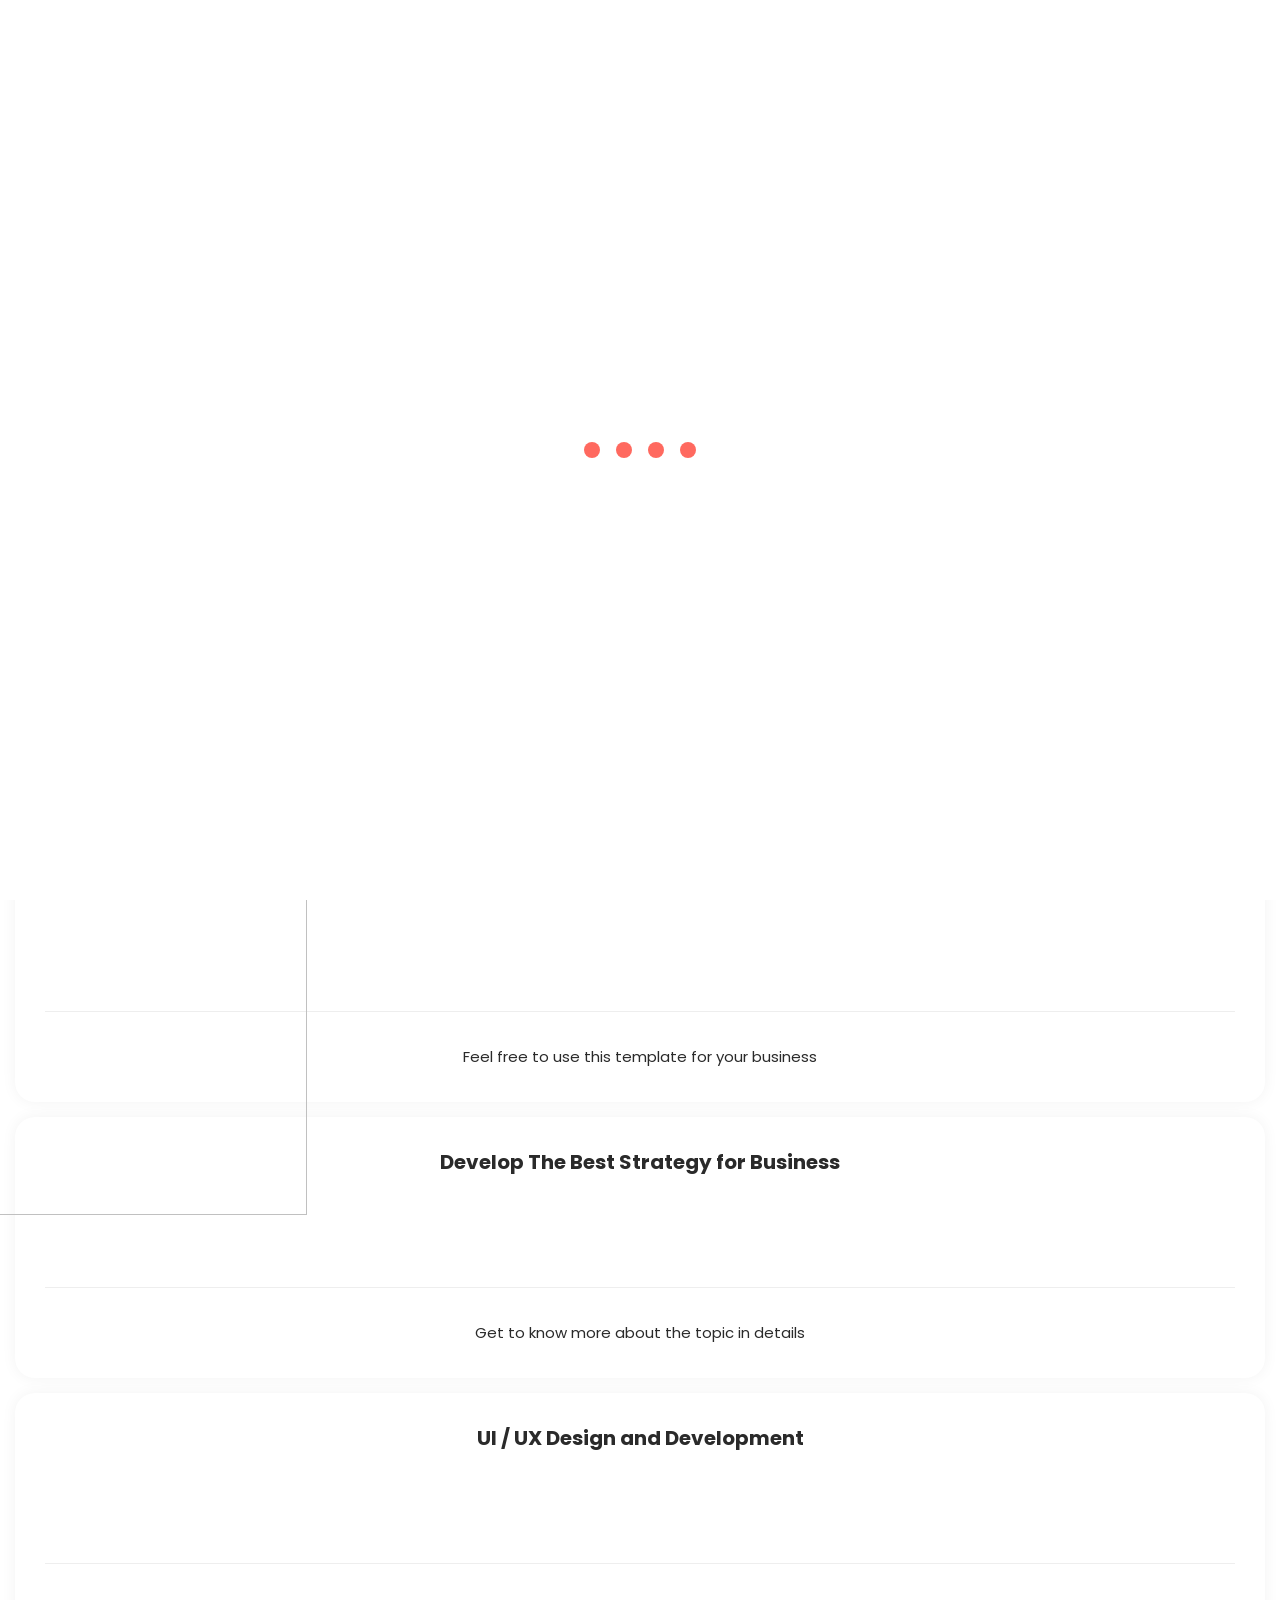
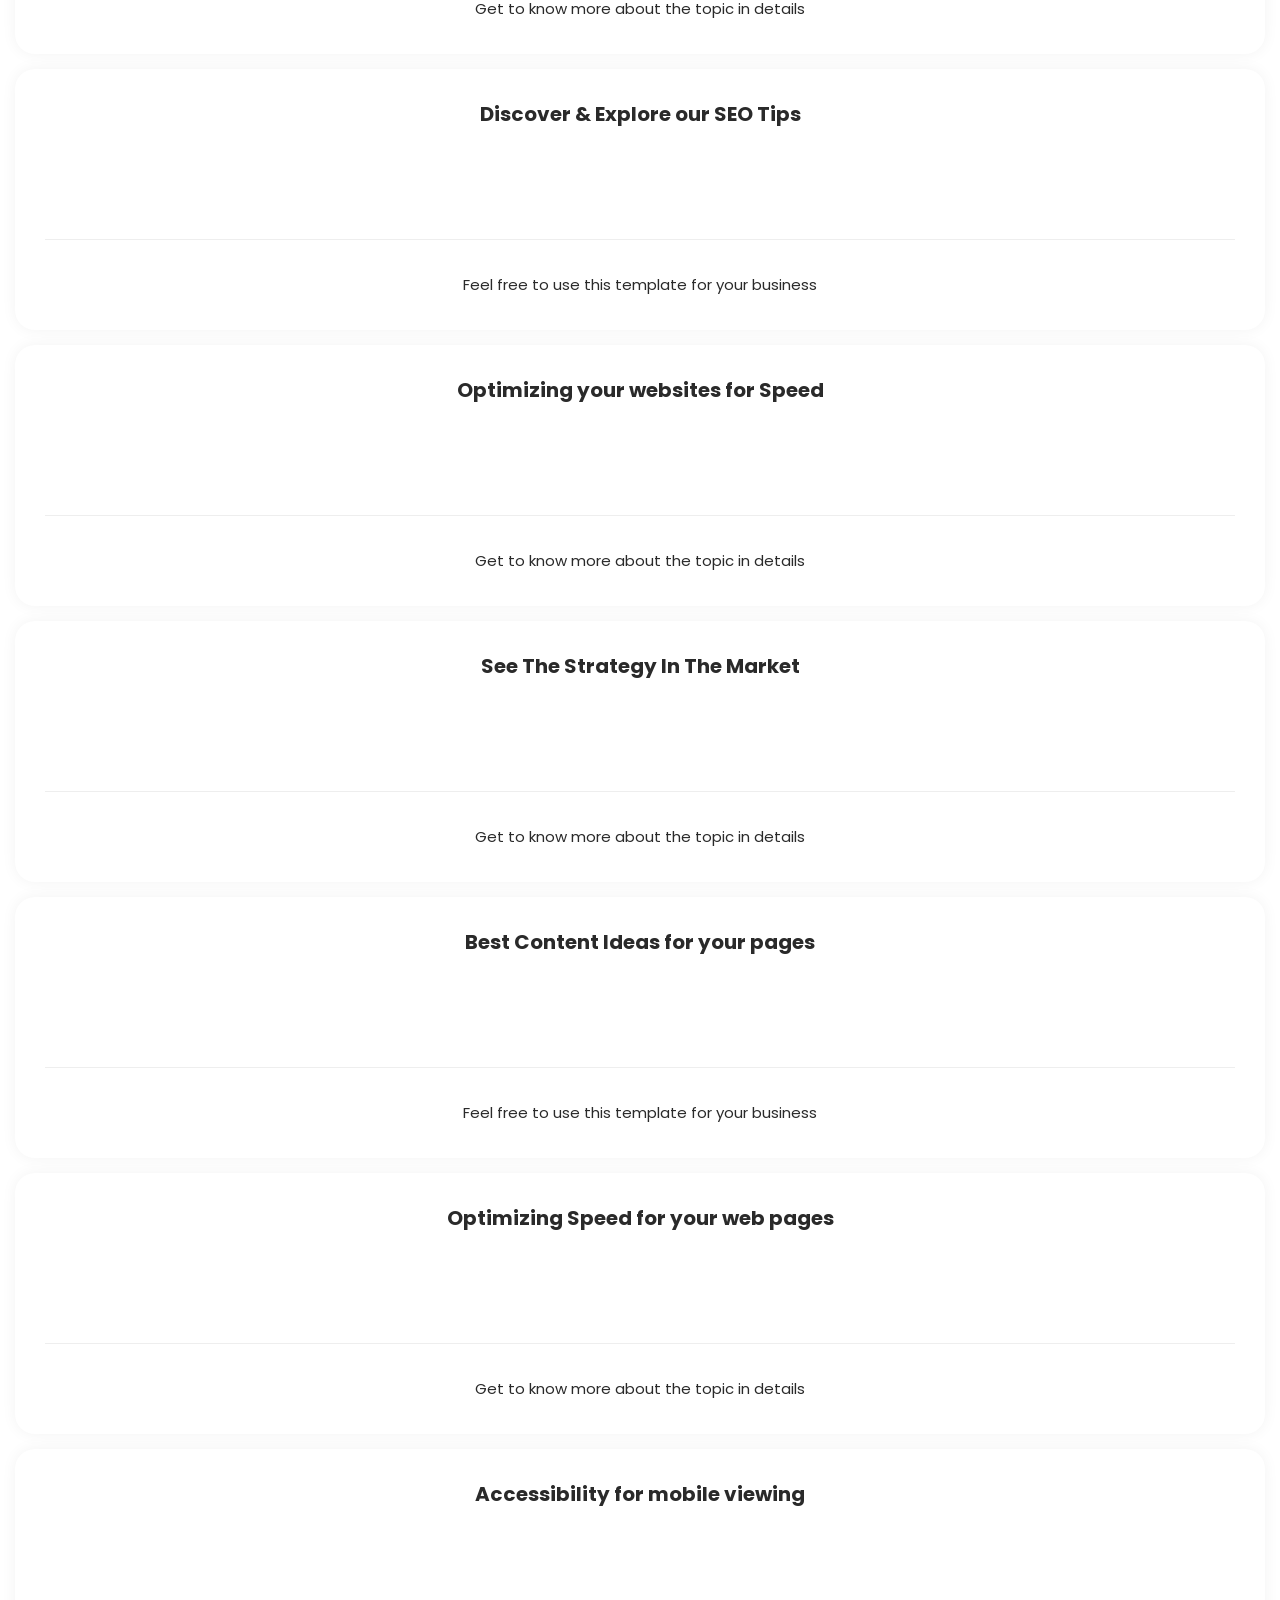
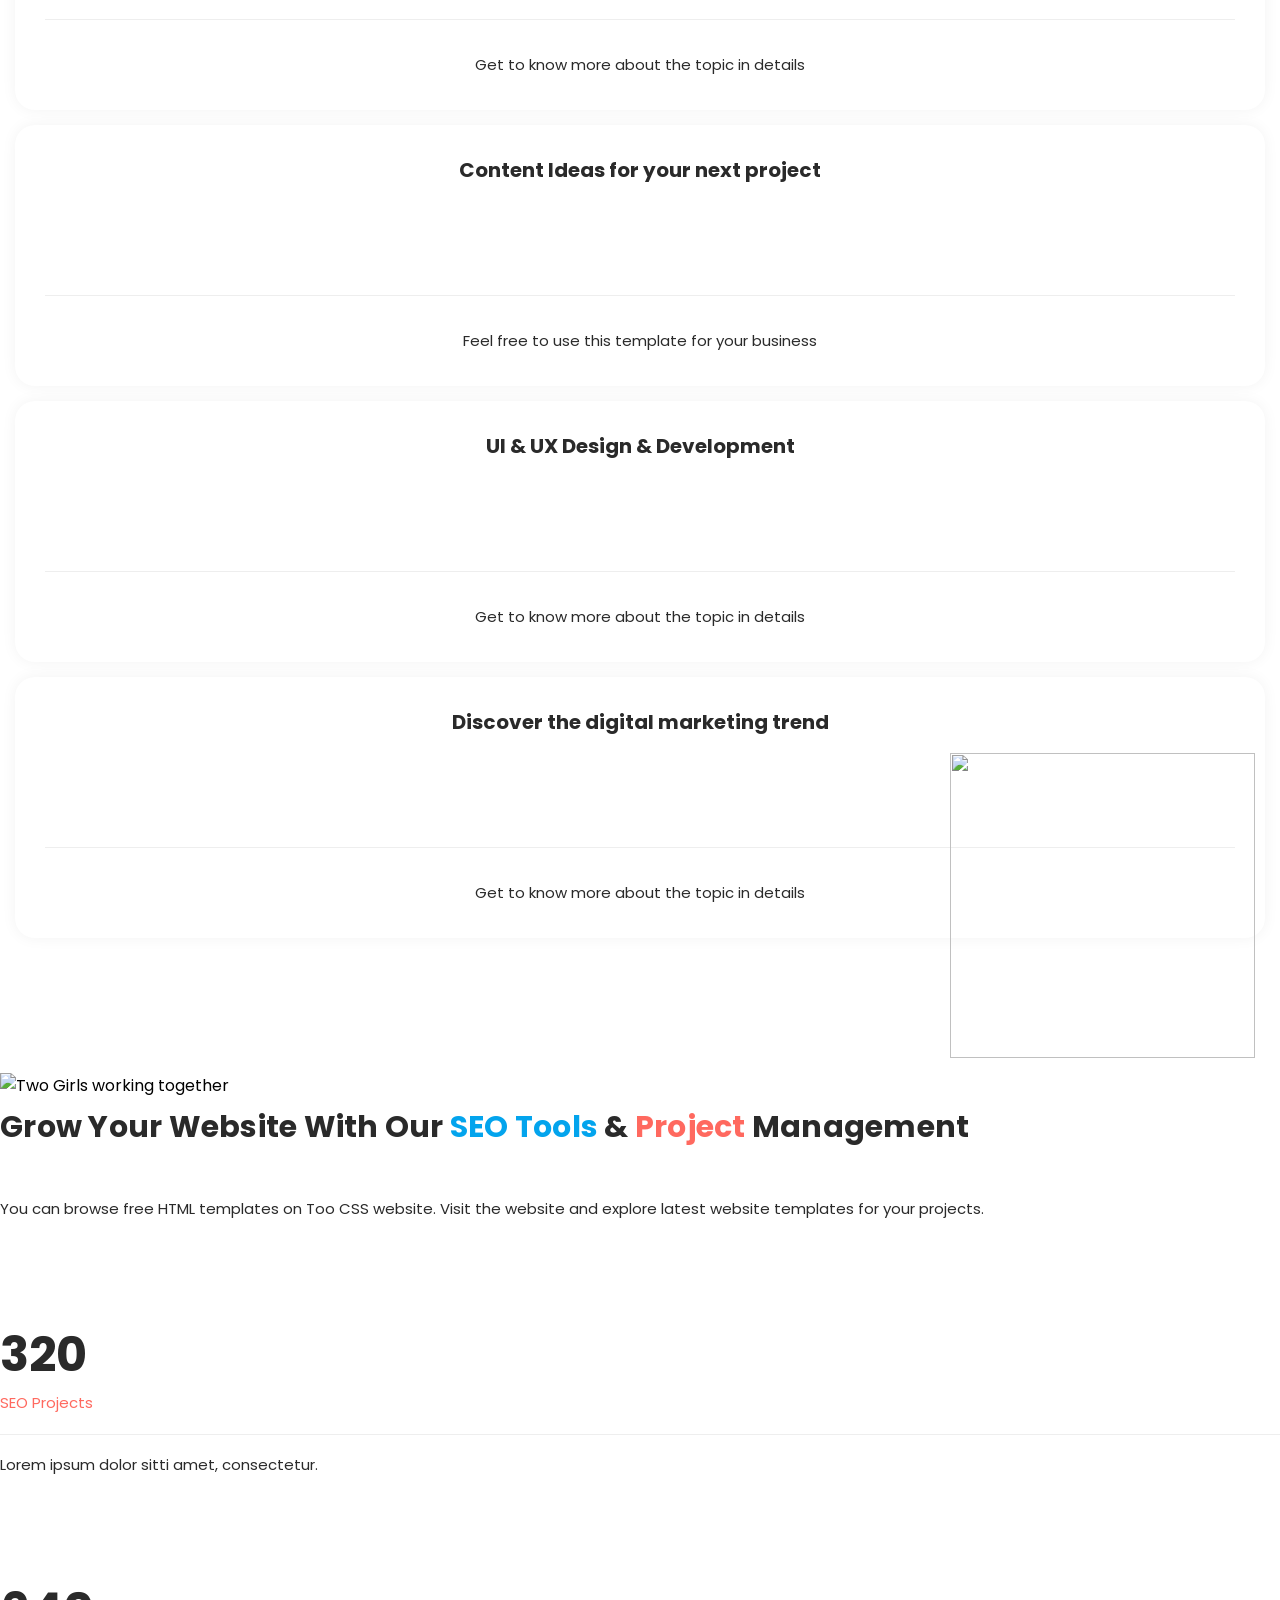
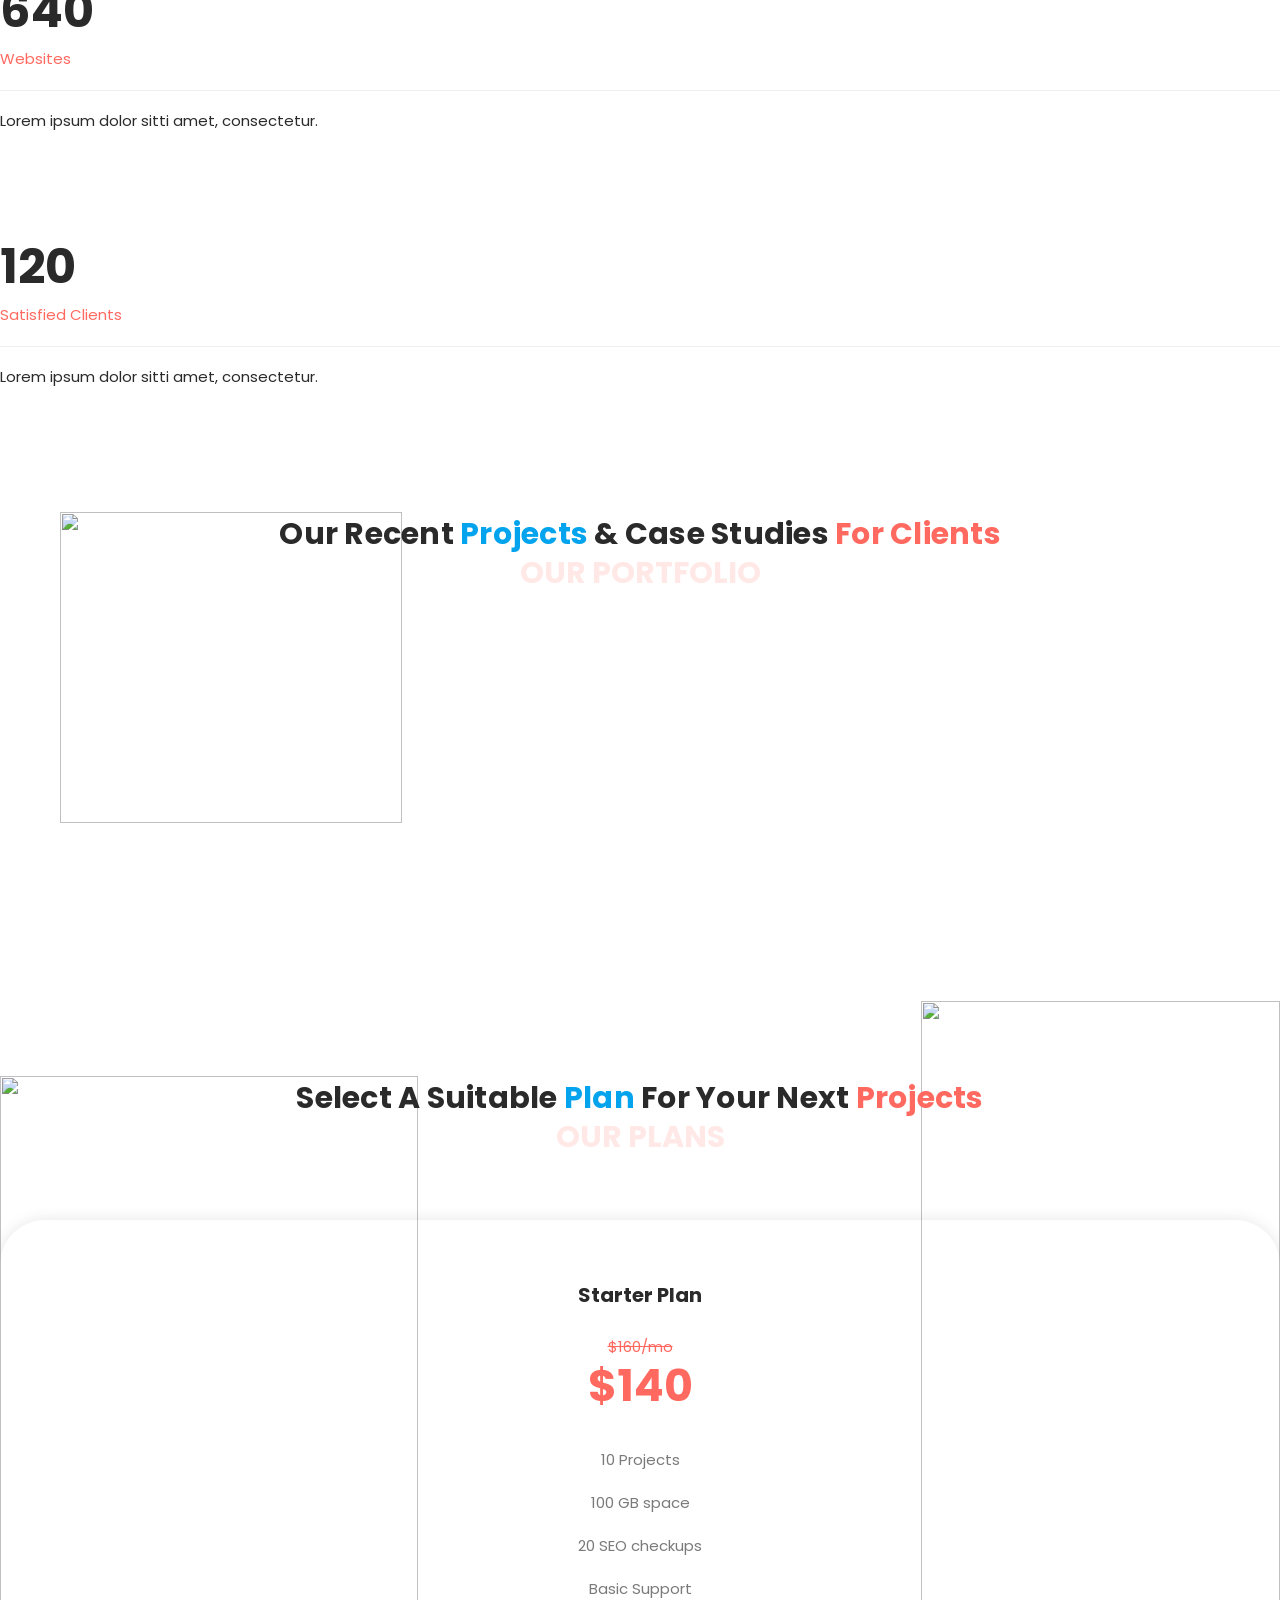
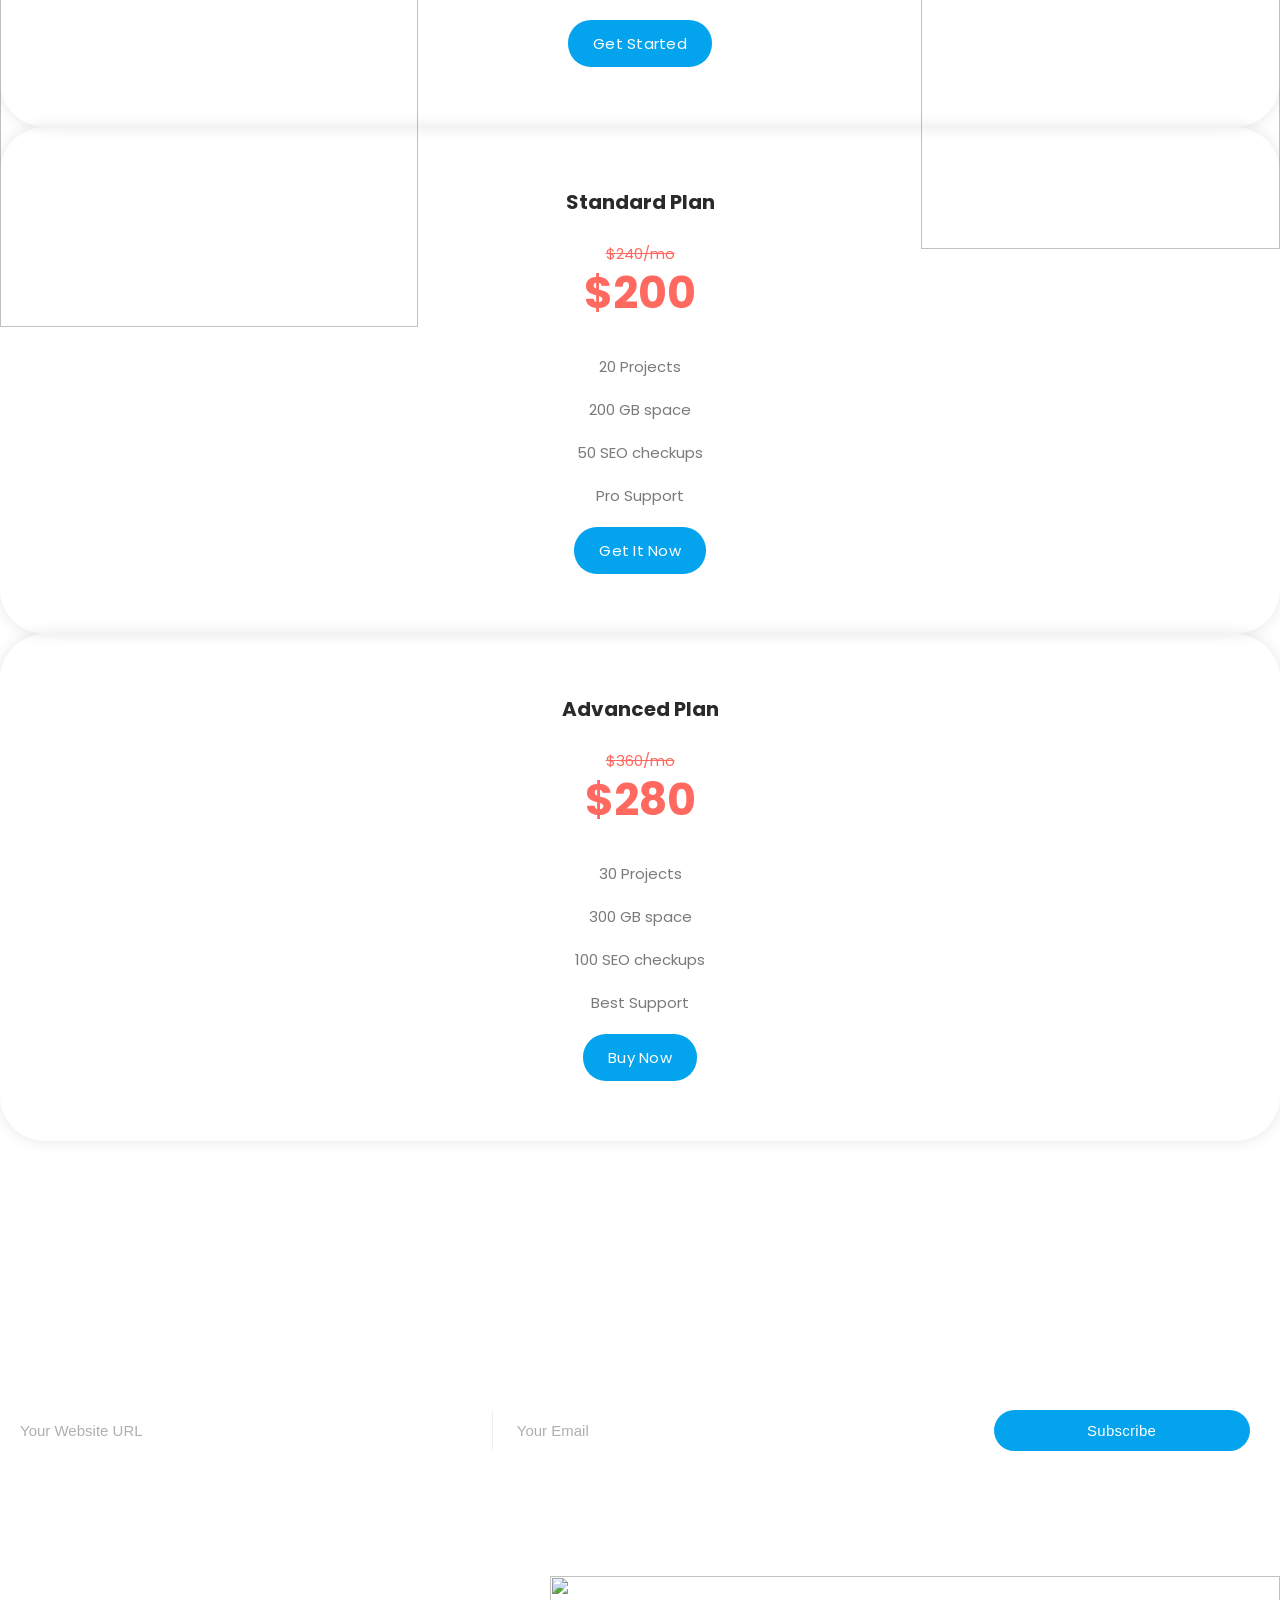
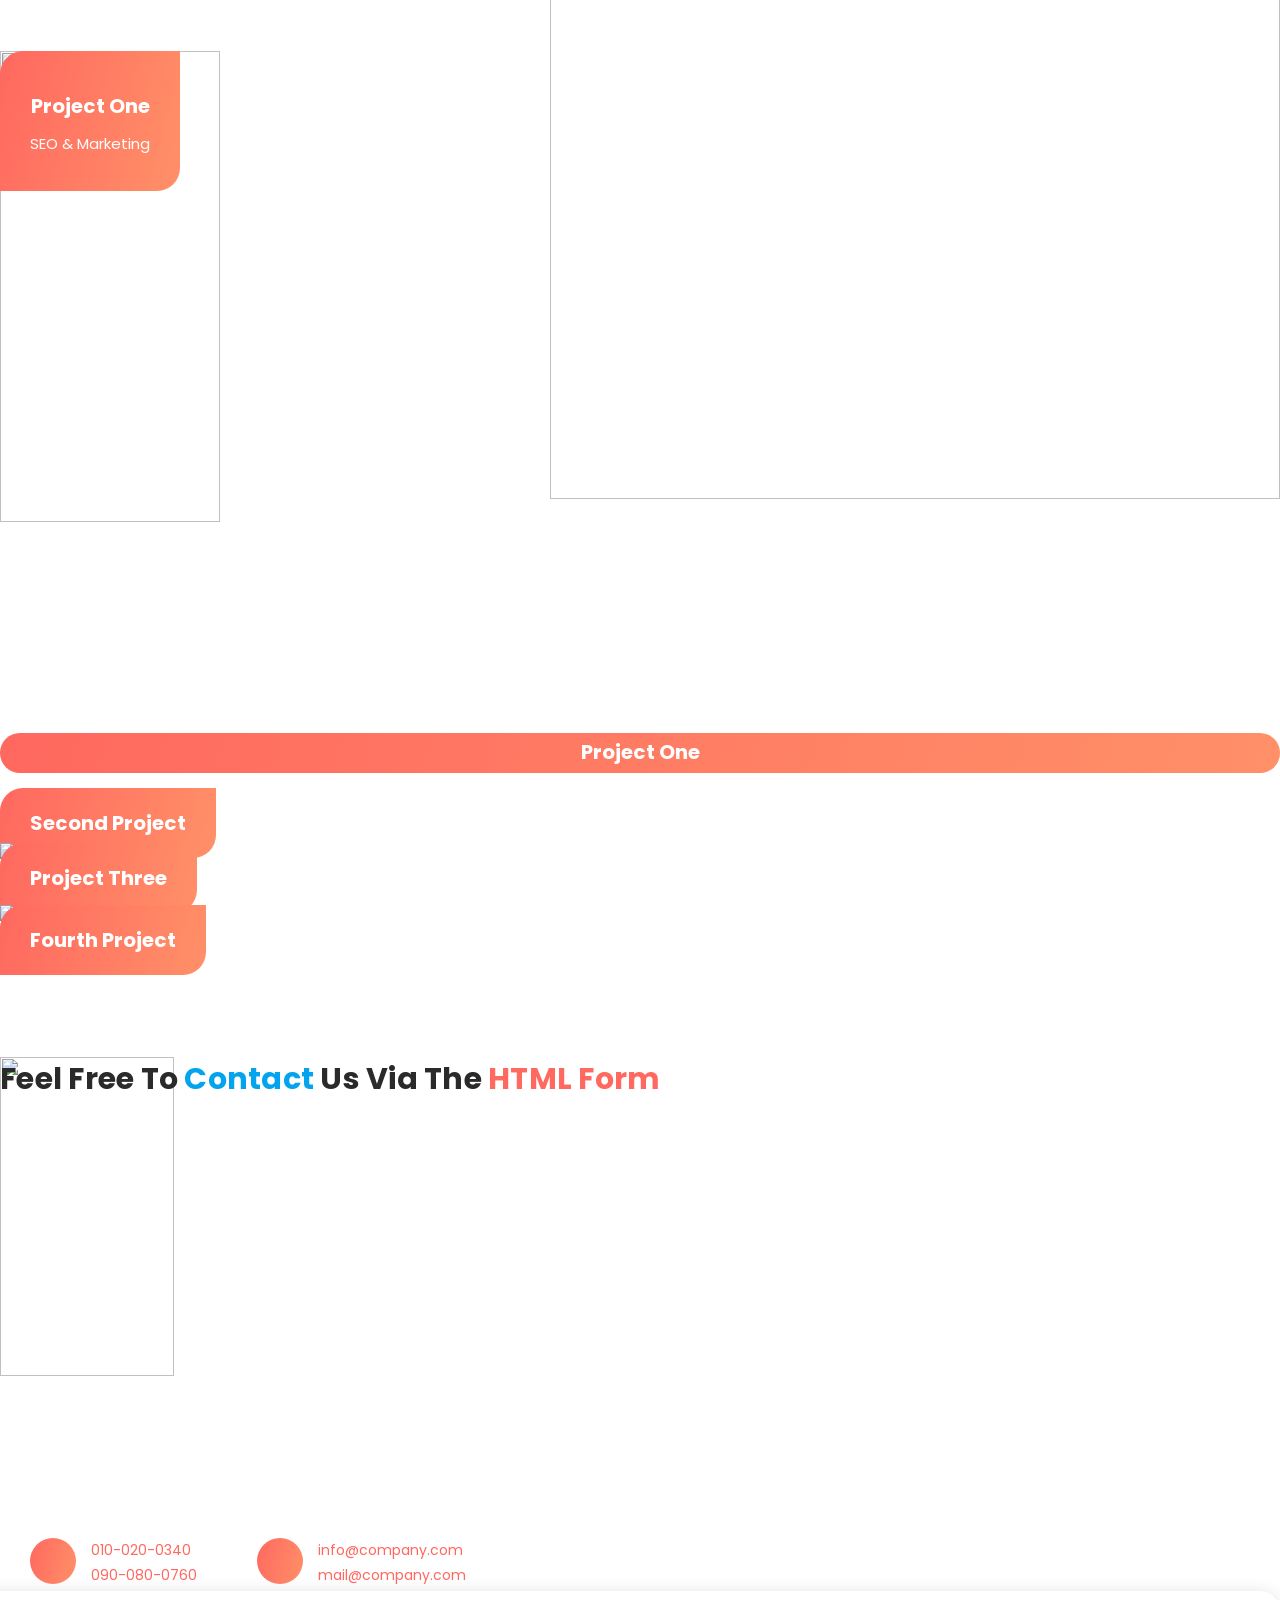
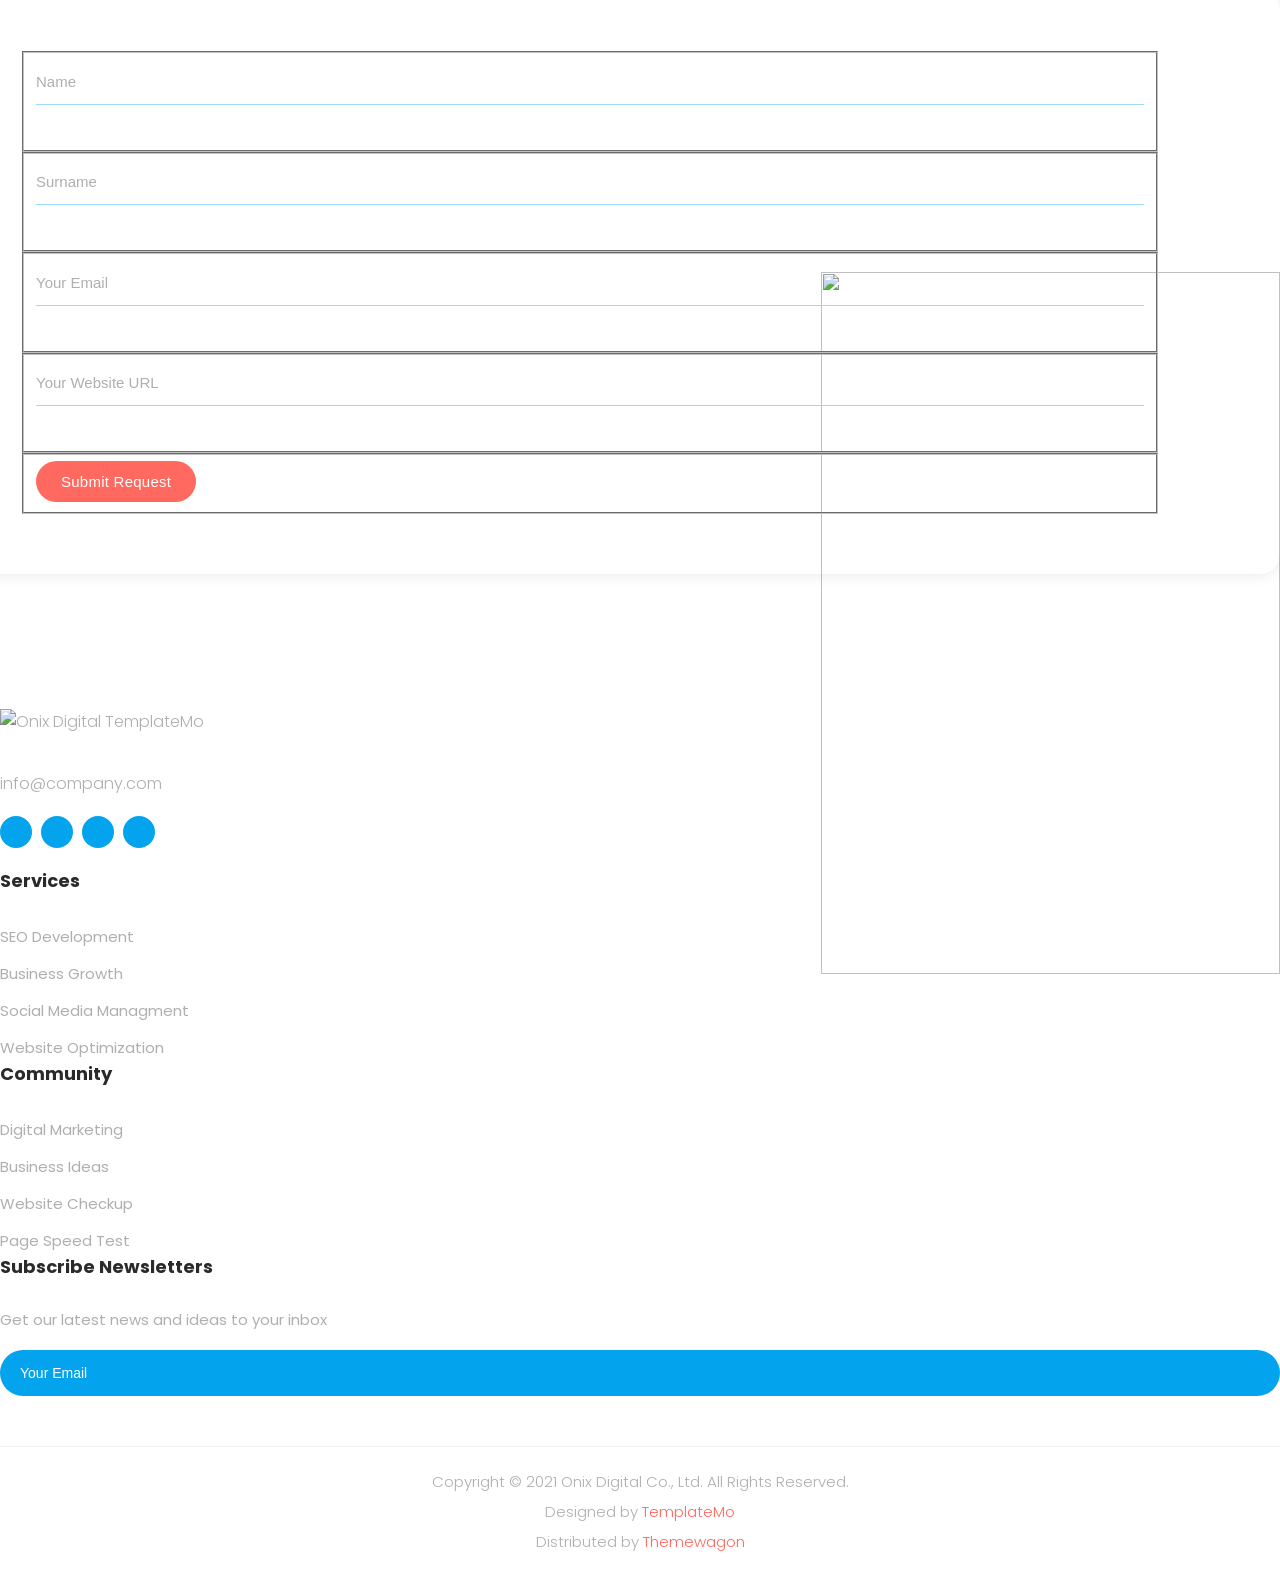
==== index.html @ fa78ca0c "pesantren alkautsar" ====
<!DOCTYPE html>
<html lang="en">

  <head>

    <meta charset="UTF-8">
    <meta name="viewport" content="width=device-width, initial-scale=1, shrink-to-fit=no">
    <meta name="description" content="">
    <meta name="author" content="">
    <link rel="preconnect" href="https://fonts.gstatic.com">
    <link href="https://fonts.googleapis.com/css2?family=Poppins:wght@100;200;300;400;500;600;700;800;900&display=swap" rel="stylesheet">

    <title>Onix Digital Marketing HTML5 Template</title>

    <!-- Bootstrap core CSS -->
    <link href="vendor/bootstrap/css/bootstrap.min.css" rel="stylesheet">


    <!-- Additional CSS Files -->
    <link rel="stylesheet" href="assets/css/fontawesome.css">
    <link rel="stylesheet" href="assets/css/templatemo-onix-digital.css">
    <link rel="stylesheet" href="assets/css/animated.css">
    <link rel="stylesheet" href="assets/css/owl.css">
<!--

TemplateMo 565 Onix Digital

https://templatemo.com/tm-565-onix-digital

-->
  </head>

<body>

  <!-- ***** Preloader Start ***** -->
  <div id="js-preloader" class="js-preloader">
    <div class="preloader-inner">
      <span class="dot"></span>
      <div class="dots">
        <span></span>
        <span></span>
        <span></span>
      </div>
    </div>
  </div>
  <!-- ***** Preloader End ***** -->

  <!-- ***** Header Area Start ***** -->
  <header class="header-area header-sticky wow slideInDown" data-wow-duration="0.75s" data-wow-delay="0s">
    <div class="container">
      <div class="row">
        <div class="col-12">
          <nav class="main-nav">
            <!-- ***** Logo Start ***** -->
            <a href="index.html" class="logo">
              <img style="width: 80px;" src="assets/images/alkautsar.png">
            </a>
            <!-- ***** Logo End ***** -->
            <!-- ***** Menu Start ***** -->
            <ul class="nav">
              <li class="scroll-to-section"><a href="#top" class="active">Home</a></li>
              <li class="scroll-to-section"><a href="#services">Pelajaran</a></li>
              <li class="scroll-to-section"><a href="#about">About</a></li>
              <li class="scroll-to-section"><a href="#portfolio">Portfolio</a></li>
              <li class="scroll-to-section"><a href="#video">Videos</a></li> 
              <li class="scroll-to-section"><a href="#contact">Contact Us</a></li> 
              <li class="scroll-to-section"><div class="main-red-button-hover"><a href="#contact">Contact Us Now</a></div></li> 
            </ul>        
            <a class='menu-trigger'>
                <span>Menu</span>
            </a>
            <!-- ***** Menu End ***** -->
          </nav>
        </div>
      </div>
    </div>
  </header>
  <!-- ***** Header Area End ***** -->

  <div class="main-banner" id="top">
    <div class="container">
      <div class="row">
        <div class="col-lg-12">
          <div class="row">
            <div class="col-lg-6 align-self-center">
              <div class="owl-carousel owl-banner">
                <div class="item header-text">
                  <h6>Selamat datang di ma`had al-kautsar</h6>
                  <h2>Buat<em> Prestasimu</em> di ma`had <span>Al-Kautsar</span></h2>
                  <p>JL ZENSUNNA, Talang Klp., Kec. Alang-Alang Lebar, Kota Palembang, Sumatera Selatan 30153</p>
                  <div class="down-buttons">
                    <div class="main-blue-button-hover">
                      <a href="https://www.instagram.com/ponpes_alkautsarpalembang/">Kunjungi Sekarang</a>
                    </div>
                    <!-- <div class="call-button">
                      <a href="#"><i class="fa fa-phone"></i> 010-020-0340</a>
                    </div> -->
                  </div>
                </div>
              </div>
            </div>
          </div>
        </div>
      </div>
    </div>
  </div>

  <div id="services" class="our-services section">
    <div class="services-right-dec">
      <img src="assets/images/services-right-dec.png" alt="">
    </div>
    <div class="container">
      <div class="services-left-dec">
        <img src="assets/images/services-left-dec.png" alt="">
      </div>
      <div class="row">
        <div class="col-lg-6 offset-lg-3">
          <div class="section-heading">
            <h2>Daftar <em>Pelajaran</em> Utama di ma`had <span>Al-kautsar</span></h2>
            <span>all lessons</span>
          </div>
        </div>
      </div>
      <div class="row">
        <div class="col-lg-12">
          <div class="owl-carousel owl-services">
            <div class="item">
              <h4>Learn More about our Guidelines</h4>
              <div class="icon"><img src="assets/images/service-icon-01.png" alt=""></div>
              <p>Feel free to use this template for your business</p>
            </div>
            <div class="item">
              <h4>Develop The Best Strategy for Business</h4>
              <div class="icon"><img src="assets/images/service-icon-02.png" alt=""></div>
              <p>Get to know more about the topic in details</p>
            </div>
            <div class="item">
              <h4>UI / UX Design and Development</h4>
              <div class="icon"><img src="assets/images/service-icon-03.png" alt=""></div>
              <p>Get to know more about the topic in details</p>
            </div>
            <div class="item">
              <h4>Discover &amp; Explore our SEO Tips</h4>
              <div class="icon"><img src="assets/images/service-icon-04.png" alt=""></div>
              <p>Feel free to use this template for your business</p>
            </div>
            <div class="item">
              <h4>Optimizing your websites for Speed</h4>
              <div class="icon"><img src="assets/images/service-icon-01.png" alt=""></div>
              <p>Get to know more about the topic in details</p>
            </div>
            <div class="item">
              <h4>See The Strategy In The Market</h4>
              <div class="icon"><img src="assets/images/service-icon-02.png" alt=""></div>
              <p>Get to know more about the topic in details</p>
            </div>
            <div class="item">
              <h4>Best Content Ideas for your pages</h4>
              <div class="icon"><img src="assets/images/service-icon-03.png" alt=""></div>
              <p>Feel free to use this template for your business</p>
            </div>
            <div class="item">
              <h4>Optimizing Speed for your web pages</h4>
              <div class="icon"><img src="assets/images/service-icon-04.png" alt=""></div>
              <p>Get to know more about the topic in details</p>
            </div>
            <div class="item">
              <h4>Accessibility for mobile viewing</h4>
              <div class="icon"><img src="assets/images/service-icon-01.png" alt=""></div>
              <p>Get to know more about the topic in details</p>
            </div>
            <div class="item">
              <h4>Content Ideas for your next project</h4>
              <div class="icon"><img src="assets/images/service-icon-02.png" alt=""></div>
              <p>Feel free to use this template for your business</p>
            </div>
            <div class="item">
              <h4>UI &amp; UX Design &amp; Development</h4>
              <div class="icon"><img src="assets/images/service-icon-03.png" alt=""></div>
              <p>Get to know more about the topic in details</p>
            </div>
            <div class="item">
              <h4>Discover the digital marketing trend</h4>
              <div class="icon"><img src="assets/images/service-icon-04.png" alt=""></div>
              <p>Get to know more about the topic in details</p>
            </div>
          </div>
        </div>
      </div>
    </div>
  </div>

  <div id="about" class="about-us section">
    <div class="container">
      <div class="row">
        <div class="col-lg-6 align-self-center">
          <div class="left-image">
            <img src="assets/images/about-left-image.png" alt="Two Girls working together">
          </div>
        </div>
        <div class="col-lg-6">
          <div class="section-heading">
            <h2>Grow your website with our <em>SEO Tools</em> &amp; <span>Project</span> Management</h2>
            <p>You can browse free HTML templates on Too CSS website. Visit the website and explore latest website templates for your projects.</p>
            <div class="row">
              <div class="col-lg-4">
                <div class="fact-item">
                  <div class="count-area-content">
                    <div class="icon">
                      <img src="assets/images/service-icon-01.png" alt="">
                    </div>
                    <div class="count-digit">320</div>
                    <div class="count-title">SEO Projects</div>
                    <p>Lorem ipsum dolor sitti amet, consectetur.</p>
                  </div>
                </div>
              </div>
              <div class="col-lg-4">
                <div class="fact-item">
                  <div class="count-area-content">
                    <div class="icon">
                      <img src="assets/images/service-icon-02.png" alt="">
                    </div>
                    <div class="count-digit">640</div>
                    <div class="count-title">Websites</div>
                    <p>Lorem ipsum dolor sitti amet, consectetur.</p>
                  </div>
                </div>
              </div>
              <div class="col-lg-4">
                <div class="fact-item">
                  <div class="count-area-content">
                    <div class="icon">
                      <img src="assets/images/service-icon-03.png" alt="">
                    </div>
                    <div class="count-digit">120</div>
                    <div class="count-title">Satisfied Clients</div>
                    <p>Lorem ipsum dolor sitti amet, consectetur.</p>
                  </div>
                </div>
              </div>
            </div>
          </div>
        </div>
      </div>
    </div>
  </div>

  <div id="portfolio" class="our-portfolio section">
    <div class="portfolio-left-dec">
      <img src="assets/images/portfolio-left-dec.png" alt="">
    </div>
    <div class="container">
      <div class="row">
        <div class="col-lg-6 offset-lg-3">
          <div class="section-heading">
            <h2>Our Recent <em>Projects</em> &amp; Case Studies <span>for Clients</span></h2>
            <span>Our Portfolio</span>
          </div>
        </div>
      </div>
    </div>
    <div class="container-fluid">
      <div class="row">
        <div class="col-lg-12">
          <div class="owl-carousel owl-portfolio">
            <div class="item">
              <div class="thumb">
                <img src="assets/images/portfolio-01.jpg" alt="">
                <div class="hover-effect">
                  <div class="inner-content">
                    <a rel="sponsored" href="https://templatemo.com/tm-564-plot-listing" target="_parent"><h4>First Project</h4></a>
                    <span>Plot Listing</span>
                  </div>
                </div>
              </div>
            </div>
            <div class="item">
              <div class="thumb">
                <img src="assets/images/portfolio-02.jpg" alt="">
                <div class="hover-effect">
                  <div class="inner-content">
                    <a href="#"><h4>Project Two</h4></a>
                    <span>SEO &amp; Marketing</span>
                  </div>
                </div>
              </div>
            </div>
            <div class="item">
              <div class="thumb">
                <img src="assets/images/portfolio-03.jpg" alt="">
                <div class="hover-effect">
                  <div class="inner-content">
                    <a rel="sponsored" href="https://templatemo.com/tm-562-space-dynamic" target="_parent"><h4>Third Project</h4></a>
                    <span>Space Dynamic SEO</span>
                  </div>
                </div>
              </div>
            </div>
            <div class="item">
              <div class="thumb">
                <img src="assets/images/portfolio-04.jpg" alt="">
                <div class="hover-effect">
                  <div class="inner-content">
                    <a href="#"><h4>Project Four</h4></a>
                    <span>Website Marketing</span>
                  </div>
                </div>
              </div>
            </div>
            <div class="item">
              <div class="thumb">
                <img src="assets/images/portfolio-01.jpg" alt="">
                <div class="hover-effect">
                  <div class="inner-content">
                    <a href="#"><h4>Fifth Project</h4></a>
                    <span>Digital Assets</span>
                  </div>
                </div>
              </div>
            </div>
            <div class="item">
              <div class="thumb">
                <img src="assets/images/portfolio-02.jpg" alt="">
                <div class="hover-effect">
                  <div class="inner-content">
                    <a href="#"><h4>Sixth Project</h4></a>
                    <span>SEO &amp; Marketing</span>
                  </div>
                </div>
              </div>
            </div>
            <div class="item">
              <div class="thumb">
                <img src="assets/images/portfolio-03.jpg" alt="">
                <div class="hover-effect">
                  <div class="inner-content">
                    <a href="#"><h4>7th Project</h4></a>
                    <span>SEO &amp; Marketing</span>
                  </div>
                </div>
              </div>
            </div>
            <div class="item">
              <div class="thumb">
                <img src="assets/images/portfolio-04.jpg" alt="">
                <div class="hover-effect">
                  <div class="inner-content">
                    <a href="#"><h4>8th Project</h4></a>
                    <span>SEO &amp; Marketing</span>
                  </div>
                </div>
              </div>
            </div>
            <div class="item">
              <div class="thumb">
                <img src="assets/images/portfolio-01.jpg" alt="">
                <div class="hover-effect">
                  <div class="inner-content">
                    <a href="#"><h4>9th Project</h4></a>
                    <span>SEO &amp; Marketing</span>
                  </div>
                </div>
              </div>
            </div>
            <div class="item">
              <div class="thumb">
                <img src="assets/images/portfolio-02.jpg" alt="">
                <div class="hover-effect">
                  <div class="inner-content">
                    <a href="#"><h4>Project Ten</h4></a>
                    <span>SEO &amp; Marketing</span>
                  </div>
                </div>
              </div>
            </div>
            <div class="item">
              <div class="thumb">
                <img src="assets/images/portfolio-03.jpg" alt="">
                <div class="hover-effect">
                  <div class="inner-content">
                    <a href="#"><h4>Project Eleven</h4></a>
                    <span>SEO &amp; Marketing</span>
                  </div>
                </div>
              </div>
            </div>
            <div class="item">
              <div class="thumb">
                <img src="assets/images/portfolio-04.jpg" alt="">
                <div class="hover-effect">
                  <div class="inner-content">
                    <a href="#"><h4>12th Project</h4></a>
                    <span>SEO &amp; Marketing</span>
                  </div>
                </div>
              </div>
            </div>
          </div>
        </div>
      </div>
    </div>
  </div>

  <div id="pricing" class="pricing-tables">
    <div class="tables-left-dec">
      <img src="assets/images/tables-left-dec.png" alt="">
    </div>
    <div class="tables-right-dec">
      <img src="assets/images/tables-right-dec.png" alt="">
    </div>
    <div class="container">
      <div class="row">
        <div class="col-lg-6 offset-lg-3">
          <div class="section-heading">
            <h2>Select a suitable <em>plan</em> for your next <span>projects</span></h2>
            <span>Our Plans</span>
          </div>
        </div>
      </div>
      <div class="row">
        <div class="col-lg-4">
          <div class="item first-item">
            <h4>Starter Plan</h4>
            <em>$160/mo</em>
            <span>$140</span>
            <ul>
              <li>10 Projects</li>
              <li>100 GB space</li>
              <li>20 SEO checkups</li>
              <li>Basic Support</li>
            </ul>
            <div class="main-blue-button-hover">
              <a href="#">Get Started</a>
            </div>
          </div>
        </div>
        <div class="col-lg-4">
          <div class="item second-item">
            <h4>Standard Plan</h4>
            <em>$240/mo</em>
            <span>$200</span>
            <ul>
              <li>20 Projects</li>
              <li>200 GB space</li>
              <li>50 SEO checkups</li>
              <li>Pro Support</li>
            </ul>
            <div class="main-blue-button-hover">
              <a href="#">Get it Now</a>
            </div>
          </div>
        </div>
        <div class="col-lg-4">
          <div class="item third-item">
            <h4>Advanced Plan</h4>
            <em>$360/mo</em>
            <span>$280</span>
            <ul>
              <li>30 Projects</li>
              <li>300 GB space</li>
              <li>100 SEO checkups</li>
              <li>Best Support</li>
            </ul>
            <div class="main-blue-button-hover">
              <a href="#">Buy Now</a>
            </div>
          </div>
        </div>
      </div>
    </div>
  </div>

  <div id="subscribe" class="subscribe">
    <div class="container">
      <div class="row">
        <div class="col-lg-12">
          <div class="inner-content">
            <div class="row">
              <div class="col-lg-10 offset-lg-1">
                <h2>Know Your Website SEO Score by Email</h2>
                <form id="subscribe" action="" method="get">
                  <input type="text" name="website" id="website" placeholder="Your Website URL" required="">
                  <input type="text" name="email" id="email" pattern="[^ @]*@[^ @]*" placeholder="Your Email" required="">
                  <button type="submit" id="form-submit" class="main-button ">Subscribe</button>
                </form>
              </div>
            </div>
          </div>
        </div>
      </div>
    </div>
  </div>

  <div id="video" class="our-videos section">
    <div class="videos-left-dec">
      <img src="assets/images/videos-left-dec.png" alt="">
    </div>
    <div class="videos-right-dec">
      <img src="assets/images/videos-right-dec.png" alt="">
    </div>
    <div class="container">
      <div class="row">
        <div class="col-lg-12">
          <div class="naccs">
            <div class="grid">
              <div class="row">
                <div class="col-lg-8">
                  <ul class="nacc">
                    <li class="active">
                      <div>
                        <div class="thumb">
                          <iframe width="100%" height="auto" src="https://www.youtube.com/embed/JynGuQx4a1Y" title="YouTube video player" frameborder="0" allow="accelerometer; autoplay; clipboard-write; encrypted-media; gyroscope; picture-in-picture" allowfullscreen></iframe>
                          <div class="overlay-effect">
                            <a href="#"><h4>Project One</h4></a>
                            <span>SEO &amp; Marketing</span>
                          </div>
                        </div>
                      </div>
                    </li>
                    <li>
                      <div>
                        <div class="thumb">
                          <iframe width="100%" height="auto" src="https://www.youtube.com/embed/RdJBSFpcO4M" title="YouTube video player" frameborder="0" allow="accelerometer; autoplay; clipboard-write; encrypted-media; gyroscope; picture-in-picture" allowfullscreen></iframe>
                          <div class="overlay-effect">
                            <a href="#"><h4>Second Project</h4></a>
                            <span>Advertising &amp; Marketing</span>
                          </div>
                        </div>
                      </div>
                    </li>
                    <li>
                      <div>
                        <div class="thumb">
                          <iframe width="100%" height="auto" src="https://www.youtube.com/embed/ZlfAjbQiL78" title="YouTube video player" frameborder="0" allow="accelerometer; autoplay; clipboard-write; encrypted-media; gyroscope; picture-in-picture" allowfullscreen></iframe>
                          <div class="overlay-effect">
                            <a href="#"><h4>Project Three</h4></a>
                            <span>Digital &amp; Marketing</span>
                          </div>
                        </div>
                      </div>
                    </li>
                    <li>
                      <div>
                        <div class="thumb">
                          <iframe width="100%" height="auto" src="https://www.youtube.com/embed/mx1WseE7-0Y" title="YouTube video player" frameborder="0" allow="accelerometer; autoplay; clipboard-write; encrypted-media; gyroscope; picture-in-picture" allowfullscreen></iframe>
                          <div class="overlay-effect">
                            <a href="#"><h4>Fourth Project</h4></a>
                            <span>SEO &amp; Advertising</span>
                          </div>
                        </div>
                      </div>
                    </li>
                  </ul>
                </div>
                <div class="col-lg-4">
                  <div class="menu">
                    <div class="active">
                      <div class="thumb">
                        <img src="assets/images/video-thumb-01.png" alt="">
                        <div class="inner-content">
                          <h4>Project One</h4>
                          <span>SEO &amp; Marketing</span>
                        </div>
                      </div>
                    </div>
                    <div>
                      <div class="thumb">
                        <img src="assets/images/video-thumb-02.png" alt="">
                        <div class="inner-content">
                          <h4>Second Project</h4>
                          <span>Advertising &amp; Marketing</span>
                        </div>
                      </div>
                    </div>
                    <div>
                      <div class="thumb">
                        <img src="assets/images/video-thumb-03.png" alt="Marketing">
                        <div class="inner-content">
                          <h4>Project Three</h4>
                          <span>Digital &amp; Marketing</span>
                        </div>
                      </div>
                    </div>
                    <div>
                      <div class="thumb">
                        <img src="assets/images/video-thumb-04.png" alt="SEO Work">
                        <div class="inner-content">
                          <h4>Fourth Project</h4>
                          <span>SEO &amp; Advertising</span>
                        </div>
                      </div>
                    </div>
                  </div>
                </div>             
              </div>
            </div>
          </div>
        </div>
      </div>
    </div>
  </div>

  <div id="contact" class="contact-us section">
    <div class="container">
      <div class="row">
        <div class="col-lg-7">
          <div class="section-heading">
            <h2>Feel free to <em>Contact</em> us via the <span>HTML form</span></h2>
            <div id="map">
              <iframe src="https://maps.google.com/maps?q=Av.+L%C3%BAcio+Costa,+Rio+de+Janeiro+-+RJ,+Brazil&t=&z=13&ie=UTF8&iwloc=&output=embed" width="100%" height="360px" frameborder="0" style="border:0" allowfullscreen=""></iframe>
            </div>
            <div class="info">
              <span><i class="fa fa-phone"></i> <a href="#">010-020-0340<br>090-080-0760</a></span>
              <span><i class="fa fa-envelope"></i> <a href="#">info@company.com<br>mail@company.com</a></span>
            </div>
          </div>
        </div>
        <div class="col-lg-5 align-self-center">
          <form id="contact" action="" method="get">
            <div class="row">
              <div class="col-lg-12">
                <fieldset>
                  <input type="name" name="name" id="name" placeholder="Name" autocomplete="on" required>
                </fieldset>
              </div>
              <div class="col-lg-12">
                <fieldset>
                  <input type="surname" name="surname" id="surname" placeholder="Surname" autocomplete="on" required>
                </fieldset>
              </div>
              <div class="col-lg-12">
                <fieldset>
                  <input type="text" name="email" id="email" pattern="[^ @]*@[^ @]*" placeholder="Your Email" required="">
                </fieldset>
              </div>
              <div class="col-lg-12">
                <fieldset>
                  <input type="text" name="website" id="website" placeholder="Your Website URL" required="">
                </fieldset>
              </div>
              <div class="col-lg-12">
                <fieldset>
                  <button type="submit" id="form-submit" class="main-button">Submit Request</button>
                </fieldset>
              </div>
            </div>
          </form>
        </div>
      </div>
    </div>
    <div class="contact-dec">
      <img src="assets/images/contact-dec.png" alt="">
    </div>
    <div class="contact-left-dec">
      <img src="assets/images/contact-left-dec.png" alt="">
    </div>
  </div>

  <div class="footer-dec">
    <img src="assets/images/footer-dec.png" alt="">
  </div>

  <footer>
    <div class="container">
      <div class="row">
        <div class="col-lg-3">
          <div class="about footer-item">
            <div class="logo">
              <a href="#"><img src="assets/images/logo.png" alt="Onix Digital TemplateMo"></a>
            </div>
            <a href="#">info@company.com</a>
            <ul>
              <li><a href="#"><i class="fa fa-facebook"></i></a></li>
              <li><a href="#"><i class="fa fa-twitter"></i></a></li>
              <li><a href="#"><i class="fa fa-behance"></i></a></li>
              <li><a href="#"><i class="fa fa-instagram"></i></a></li>
            </ul>
          </div>
        </div>
        <div class="col-lg-3">
          <div class="services footer-item">
            <h4>Services</h4>
            <ul>
              <li><a href="#">SEO Development</a></li>
              <li><a href="#">Business Growth</a></li>
              <li><a href="#">Social Media Managment</a></li>
              <li><a href="#">Website Optimization</a></li>
            </ul>
          </div>
        </div>
        <div class="col-lg-3">
          <div class="community footer-item">
            <h4>Community</h4>
            <ul>
              <li><a href="#">Digital Marketing</a></li>
              <li><a href="#">Business Ideas</a></li>
              <li><a href="#">Website Checkup</a></li>
              <li><a href="#">Page Speed Test</a></li>
            </ul>
          </div>
        </div>
        <div class="col-lg-3">
          <div class="subscribe-newsletters footer-item">
            <h4>Subscribe Newsletters</h4>
            <p>Get our latest news and ideas to your inbox</p>
            <form action="#" method="get">
              <input type="text" name="email" id="email" pattern="[^ @]*@[^ @]*" placeholder="Your Email" required="">
              <button type="submit" id="form-submit" class="main-button "><i class="fa fa-paper-plane-o"></i></button>
            </form>
          </div>
        </div>
        <div class="col-lg-12">
          <div class="copyright">
            <p>Copyright © 2021 Onix Digital Co., Ltd. All Rights Reserved. 
            <br>
            Designed by <a rel="nofollow" href="https://templatemo.com" title="free CSS templates">TemplateMo</a><br>
            Distributed by <a href="https://themewagon.com">Themewagon</a>
          </p>
          </div>
        </div>

      </div>
    </div>
  </footer>


  <!-- Scripts -->
  <script src="vendor/jquery/jquery.min.js"></script>
  <script src="vendor/bootstrap/js/bootstrap.bundle.min.js"></script>
  <script src="assets/js/owl-carousel.js"></script>
  <script src="assets/js/animation.js"></script>
  <script src="assets/js/imagesloaded.js"></script>
  <script src="assets/js/custom.js"></script>

  <script>
  // Acc
    $(document).on("click", ".naccs .menu div", function() {
      var numberIndex = $(this).index();

      if (!$(this).is("active")) {
          $(".naccs .menu div").removeClass("active");
          $(".naccs ul li").removeClass("active");

          $(this).addClass("active");
          $(".naccs ul").find("li:eq(" + numberIndex + ")").addClass("active");

          var listItemHeight = $(".naccs ul")
            .find("li:eq(" + numberIndex + ")")
            .innerHeight();
          $(".naccs ul").height(listItemHeight + "px");
        }
    });
  </script>
</body>
</html>
---- assets/css/templatemo-onix-digital.css ----
/*

TemplateMo 565 Onix Digital

https://templatemo.com/tm-565-onix-digital


------------------------------------------------
Table of contents
------------------------------------------------
01. font & reset css
02. reset
03. global styles
04. header
05. banner
06. features
07. testimonials
08. contact
09. footer
10. preloader
11. search
12. portfolio

--------------------------------------------- */
/* 
---------------------------------------------
font & reset css
--------------------------------------------- 
*/
@import url('https://fonts.googleapis.com/css2?family=Poppins:wght@100;200;300;400;500;600;700;800;900&display=swap');
/* 
---------------------------------------------
reset
--------------------------------------------- 
*/
html, body, div, span, applet, object, iframe, h1, h2, h3, h4, h5, h6, p, blockquote, div
pre, a, abbr, acronym, address, big, cite, code, del, dfn, em, font, img, ins, kbd, q,
s, samp, small, strike, strong, sub, sup, tt, var, b, u, i, center, dl, dt, dd, ol, ul, li,
figure, header, nav, section, article, aside, footer, figcaption {
  margin: 0;
  padding: 0;
  border: 0;
  outline: 0;
}

/* clear fix */
.grid:after {
  content: '';
  display: block;
  clear: both;
}

/* ---- .grid-item ---- */

.grid-sizer,
.grid-item {
  width: 50%;
}

.grid-item {
  float: left;
}

.grid-item img {
  display: block;
  max-width: 100%;
}

.clearfix:after {
  content: ".";
  display: block;
  clear: both;
  visibility: hidden;
  line-height: 0;
  height: 0;
}

.clearfix {
  display: inline-block;
}

html[xmlns] .clearfix {
  display: block;
}

* html .clearfix {
  height: 1%;
}

ul, li {
  padding: 0;
  margin: 0;
  list-style: none;
}

header, nav, section, article, aside, footer, hgroup {
  display: block;
}

* {
  box-sizing: border-box;
}

html, body {
  font-family: 'Poppins', sans-serif;
  font-weight: 400;
  background-color: #fff;
  -ms-text-size-adjust: 100%;
  -webkit-font-smoothing: antialiased;
  -moz-osx-font-smoothing: grayscale;
}

a {
  text-decoration: none !important;
}

h1, h2, h3, h4, h5, h6 {
  margin-top: 0px;
  margin-bottom: 0px;
}

ul {
  margin-bottom: 0px;
}

p {
  font-size: 15px;
  line-height: 30px;
  color: #2a2a2a;
}

img {
  width: 100%;
  overflow: hidden;
}

/* 
---------------------------------------------
global styles
--------------------------------------------- 
*/
html,
body {
  background: #fff;
  font-family: 'Poppins', sans-serif;
}

::selection {
  background: #03a4ed;
  color: #fff;
}

::-moz-selection {
  background: #03a4ed;
  color: #fff;
}

@media (max-width: 991px) {
  html, body {
    overflow-x: hidden;
  }
  .mobile-top-fix {
    margin-top: 30px;
    margin-bottom: 0px;
  }
  .mobile-bottom-fix {
    margin-bottom: 30px;
  }
  .mobile-bottom-fix-big {
    margin-bottom: 60px;
  }
}

.page-section {
  margin-top: 120px;
}

.section-heading h2 {
  font-size: 30px;
  text-transform: capitalize;
  color: #2a2a2a;
  font-weight: 700;
  letter-spacing: 0.25px;
  position: relative;
  z-index: 2;
  line-height: 44px;
  margin-bottom: -5px;
}

.section-heading h2 em {
  font-style: normal;
  color: #03a4ed;
}

.section-heading h2 span {
  color: #ff695f;
  font-weight: 700;
  opacity: 1;
  text-transform: capitalize;
}

.section-heading span {
  font-size: 30px;
  text-transform: uppercase;
  font-weight: 700;
  color: #ff695f;
  opacity: 0.15;
}

.main-blue-button a {
  display: inline-block;
  background-color: #03a4ed;
  font-size: 15px;
  font-weight: 400;
  color: #fff;
  text-transform: capitalize;
  padding: 12px 25px;
  border-radius: 23px;
  letter-spacing: 0.25px;
}

.main-blue-button-hover a {
  display: inline-block;
  background-color: #03a4ed;
  font-size: 15px;
  font-weight: 400;
  color: #fff;
  text-transform: capitalize;
  padding: 12px 25px;
  border-radius: 23px;
  letter-spacing: 0.25px;
  transition: all .3s;
}

.main-blue-button-hover a:hover {
  background-color: #ff695f;
}

.main-red-button a {
  display: inline-block;
  background-color: #ff695f;
  font-size: 15px;
  font-weight: 400;
  color: #fff;
  text-transform: capitalize;
  padding: 12px 25px;
  border-radius: 23px;
  letter-spacing: 0.25px;
}

.main-red-button-hover a {
  display: inline-block;
  background-color: #ff695f;
  font-size: 15px;
  font-weight: 400;
  color: #fff;
  text-transform: capitalize;
  padding: 12px 25px;
  border-radius: 23px;
  letter-spacing: 0.25px;
  transition: all .3s;
}

.main-red-button-hover a:hover {
  background-color: #03a4ed;
}

.main-white-button a {
  display: inline-block;
  background-color: #fff;
  font-size: 15px;
  font-weight: 400;
  color: #ff695f;
  text-transform: capitalize;
  padding: 12px 25px;
  border-radius: 23px;
  letter-spacing: 0.25px;
}

/* 
---------------------------------------------
header
--------------------------------------------- 
*/

.background-header {
  background-color: #fff!important;
  height: 80px!important;
  position: fixed!important;
  top: 0px;
  left: 0px;
  right: 0px;
  box-shadow: 0px 0px 10px rgba(0,0,0,0.15)!important;
}

.background-header .logo,
.background-header .main-nav .nav li a {
  color: #1e1e1e!important;
}

.background-header .main-nav .nav li:hover a {
  color: #ff685f!important;
}

.background-header .nav li a.active {
  color: #ff685f!important;
}

.header-area {
  background-color: #fafafa;
  position: absolute;
  top: 0px;
  left: 0px;
  right: 0px;
  z-index: 100;
  height: 100px;
  -webkit-transition: all .5s ease 0s;
  -moz-transition: all .5s ease 0s;
  -o-transition: all .5s ease 0s;
  transition: all .5s ease 0s;
}

.header-area .main-nav {
  min-height: 80px;
  background: transparent;
}

.header-area .main-nav .logo {
  line-height: 100px;
  color: #fff;
  font-size: 28px;
  font-weight: 700;
  text-transform: uppercase;
  letter-spacing: 2px;
  float: left;
  -webkit-transition: all 0.3s ease 0s;
  -moz-transition: all 0.3s ease 0s;
  -o-transition: all 0.3s ease 0s;
  transition: all 0.3s ease 0s;
}

.background-header .main-nav .logo {
  line-height: 75px;
}

.background-header .main-nav .nav {
  margin-top: 20px !important;
}

.header-area .main-nav .nav {
  float: right;
  margin-top: 30px;
  margin-right: 0px;
  background-color: transparent;
  -webkit-transition: all 0.3s ease 0s;
  -moz-transition: all 0.3s ease 0s;
  -o-transition: all 0.3s ease 0s;
  transition: all 0.3s ease 0s;
  position: relative;
  z-index: 999;
}

.header-area .main-nav .nav li {
  padding-left: 20px;
  padding-right: 20px;
}

.header-area .main-nav .nav li:last-child {
  padding-right: 0px;
  padding-left: 40px;
}

.header-area .main-nav .nav li:last-child a ,
.background-header .main-nav .nav li:last-child a {
  color: #fff !important;
  padding: 0px 20px;
  font-weight: 400;
}

.header-area .main-nav .nav li:last-child a:hover,
.header-area .main-nav .nav li:last-child a.active {
  color: #fff !important;
}

.header-area .main-nav .nav li:last-child .main-red-button-hover a:hover,
.background-header .main-nav .nav li:last-child .main-red-button-hover a:hover {
  background-color: #03a4ed !important;
}

.header-area .main-nav .nav li a {
  display: block;
  font-weight: 500;
  font-size: 15px;
  color: #2a2a2a;
  text-transform: capitalize;
  -webkit-transition: all 0.3s ease 0s;
  -moz-transition: all 0.3s ease 0s;
  -o-transition: all 0.3s ease 0s;
  transition: all 0.3s ease 0s;
  height: 40px;
  line-height: 40px;
  border: transparent;
  letter-spacing: 1px;
}

.header-area .main-nav .nav li a {
  color: #2a2a2a;
}

.header-area .main-nav .nav li:hover a,
.header-area .main-nav .nav li a.active {
  color: #ff685f!important;
}

.background-header .main-nav .nav li:hover a,
.background-header .main-nav .nav li a.active {
  color: #ff685f!important;
  opacity: 1;
}

.header-area .main-nav .nav li.submenu {
  position: relative;
  padding-right: 30px;
}

.header-area .main-nav .nav li.submenu:after {
  font-family: FontAwesome;
  content: "\f107";
  font-size: 12px;
  color: #2a2a2a;
  position: absolute;
  right: 18px;
  top: 12px;
}

.background-header .main-nav .nav li.submenu:after {
  color: #2a2a2a;
}

.header-area .main-nav .nav li.submenu ul {
  position: absolute;
  width: 200px;
  box-shadow: 0 2px 28px 0 rgba(0, 0, 0, 0.06);
  overflow: hidden;
  top: 50px;
  opacity: 0;
  transform: translateY(+2em);
  visibility: hidden;
  z-index: -1;
  transition: all 0.3s ease-in-out 0s, visibility 0s linear 0.3s, z-index 0s linear 0.01s;
}

.header-area .main-nav .nav li.submenu ul li {
  margin-left: 0px;
  padding-left: 0px;
  padding-right: 0px;
}

.header-area .main-nav .nav li.submenu ul li a {
  opacity: 1;
  display: block;
  background: #f7f7f7;
  color: #2a2a2a!important;
  padding-left: 20px;
  height: 40px;
  line-height: 40px;
  -webkit-transition: all 0.3s ease 0s;
  -moz-transition: all 0.3s ease 0s;
  -o-transition: all 0.3s ease 0s;
  transition: all 0.3s ease 0s;
  position: relative;
  font-size: 13px;
  font-weight: 400;
  border-bottom: 1px solid #eee;
}

.header-area .main-nav .nav li.submenu ul li a:hover {
  background: #fff;
  color: #ff685f!important;
  padding-left: 25px;
}

.header-area .main-nav .nav li.submenu ul li a:hover:before {
  width: 3px;
}

.header-area .main-nav .nav li.submenu:hover ul {
  visibility: visible;
  opacity: 1;
  z-index: 1;
  transform: translateY(0%);
  transition-delay: 0s, 0s, 0.3s;
}

.header-area .main-nav .menu-trigger {
  cursor: pointer;
  display: block;
  position: absolute;
  top: 33px;
  width: 32px;
  height: 40px;
  text-indent: -9999em;
  z-index: 99;
  right: 40px;
  display: none;
}

.background-header .main-nav .menu-trigger {
  top: 23px;
}

.header-area .main-nav .menu-trigger span,
.header-area .main-nav .menu-trigger span:before,
.header-area .main-nav .menu-trigger span:after {
  -moz-transition: all 0.4s;
  -o-transition: all 0.4s;
  -webkit-transition: all 0.4s;
  transition: all 0.4s;
  background-color: #1e1e1e;
  display: block;
  position: absolute;
  width: 30px;
  height: 2px;
  left: 0;
}

.background-header .main-nav .menu-trigger span,
.background-header .main-nav .menu-trigger span:before,
.background-header .main-nav .menu-trigger span:after {
  background-color: #1e1e1e;
}

.header-area .main-nav .menu-trigger span:before,
.header-area .main-nav .menu-trigger span:after {
  -moz-transition: all 0.4s;
  -o-transition: all 0.4s;
  -webkit-transition: all 0.4s;
  transition: all 0.4s;
  background-color: #1e1e1e;
  display: block;
  position: absolute;
  width: 30px;
  height: 2px;
  left: 0;
  width: 75%;
}

.background-header .main-nav .menu-trigger span:before,
.background-header .main-nav .menu-trigger span:after {
  background-color: #1e1e1e;
}

.header-area .main-nav .menu-trigger span:before,
.header-area .main-nav .menu-trigger span:after {
  content: "";
}

.header-area .main-nav .menu-trigger span {
  top: 16px;
}

.header-area .main-nav .menu-trigger span:before {
  -moz-transform-origin: 33% 100%;
  -ms-transform-origin: 33% 100%;
  -webkit-transform-origin: 33% 100%;
  transform-origin: 33% 100%;
  top: -10px;
  z-index: 10;
}

.header-area .main-nav .menu-trigger span:after {
  -moz-transform-origin: 33% 0;
  -ms-transform-origin: 33% 0;
  -webkit-transform-origin: 33% 0;
  transform-origin: 33% 0;
  top: 10px;
}

.header-area .main-nav .menu-trigger.active span,
.header-area .main-nav .menu-trigger.active span:before,
.header-area .main-nav .menu-trigger.active span:after {
  background-color: transparent;
  width: 100%;
}

.header-area .main-nav .menu-trigger.active span:before {
  -moz-transform: translateY(6px) translateX(1px) rotate(45deg);
  -ms-transform: translateY(6px) translateX(1px) rotate(45deg);
  -webkit-transform: translateY(6px) translateX(1px) rotate(45deg);
  transform: translateY(6px) translateX(1px) rotate(45deg);
  background-color: #1e1e1e;
}

.background-header .main-nav .menu-trigger.active span:before {
  background-color: #1e1e1e;
}

.header-area .main-nav .menu-trigger.active span:after {
  -moz-transform: translateY(-6px) translateX(1px) rotate(-45deg);
  -ms-transform: translateY(-6px) translateX(1px) rotate(-45deg);
  -webkit-transform: translateY(-6px) translateX(1px) rotate(-45deg);
  transform: translateY(-6px) translateX(1px) rotate(-45deg);
  background-color: #1e1e1e;
}

.background-header .main-nav .menu-trigger.active span:after {
  background-color: #1e1e1e;
}

.header-area.header-sticky {
  min-height: 80px;
}

.header-area .nav {
  margin-top: 30px;
}

.header-area.header-sticky .nav li a.active {
  color: #ff685f;
}

@media (max-width: 1200px) {
  .header-area .main-nav .nav li {
    padding-left: 12px;
    padding-right: 12px;
  }
  .header-area .main-nav:before {
    display: none;
  }
}

@media (max-width: 992px) {
  .header-area .main-nav .nav li:last-child  ,
  .background-header .main-nav .nav li:last-child {
    display: none;
  }
  .header-area .main-nav .nav li:nth-child(6),
  .background-header .main-nav .nav li:nth-child(6) {
    padding-right: 0px;
  }
}

@media (max-width: 767px) {
  .background-header .main-nav .nav {
    margin-top: 80px !important;
  }
  .header-area .main-nav .logo {
    color: #1e1e1e;
  }
  .header-area.header-sticky .nav li a:hover,
  .header-area.header-sticky .nav li a.active {
    color: #ff685f!important;
    opacity: 1;
  }
  .header-area.header-sticky .nav li.search-icon a {
    width: 100%;
  }
  .header-area {
    background-color: #f7f7f7;
    padding: 0px 15px;
    height: 100px;
    box-shadow: none;
    text-align: center;
  }
  .header-area .container {
    padding: 0px;
  }
  .header-area .logo {
    margin-left: 30px;
  }
  .header-area .menu-trigger {
    display: block !important;
  }
  .header-area .main-nav {
    overflow: hidden;
  }
  .header-area .main-nav .nav {
    float: none;
    width: 100%;
    display: none;
    -webkit-transition: all 0s ease 0s;
    -moz-transition: all 0s ease 0s;
    -o-transition: all 0s ease 0s;
    transition: all 0s ease 0s;
    margin-left: 0px;
  }
  .background-header .nav {
    margin-top: 80px;
  }
  .header-area .main-nav .nav li:first-child {
    border-top: 1px solid #eee;
  }
  .header-area.header-sticky .nav {
    margin-top: 100px;
  }
  .header-area .main-nav .nav li {
    width: 100%;
    background: #fff;
    border-bottom: 1px solid #e7e7e7;
    padding-left: 0px !important;
    padding-right: 0px !important;
  }
  .header-area .main-nav .nav li a {
    height: 50px !important;
    line-height: 50px !important;
    padding: 0px !important;
    border: none !important;
    background: #f7f7f7 !important;
    color: #191a20 !important;
  }
  .header-area .main-nav .nav li a:hover {
    background: #eee !important;
    color: #ff685f!important;
  }
  .header-area .main-nav .nav li.submenu ul {
    position: relative;
    visibility: inherit;
    opacity: 1;
    z-index: 1;
    transform: translateY(0%);
    transition-delay: 0s, 0s, 0.3s;
    top: 0px;
    width: 100%;
    box-shadow: none;
    height: 0px;
  }
  .header-area .main-nav .nav li.submenu ul li a {
    font-size: 12px;
    font-weight: 400;
  }
  .header-area .main-nav .nav li.submenu ul li a:hover:before {
    width: 0px;
  }
  .header-area .main-nav .nav li.submenu ul.active {
    height: auto !important;
  }
  .header-area .main-nav .nav li.submenu:after {
    color: #3B566E;
    right: 25px;
    font-size: 14px;
    top: 15px;
  }
  .header-area .main-nav .nav li.submenu:hover ul, .header-area .main-nav .nav li.submenu:focus ul {
    height: 0px;
  }
}

@media (min-width: 767px) {
  .header-area .main-nav .nav {
    display: flex !important;
  }
}

/* 
---------------------------------------------
preloader
--------------------------------------------- 
*/

.js-preloader {
    position: fixed;
    top: 0;
    left: 0;
    right: 0;
    bottom: 0;
    background-color: #fff;
    display: -webkit-box;
    display: flex;
    -webkit-box-align: center;
    align-items: center;
    -webkit-box-pack: center;
    justify-content: center;
    opacity: 1;
    visibility: visible;
    z-index: 9999;
    -webkit-transition: opacity 0.25s ease;
    transition: opacity 0.25s ease;
}

.js-preloader.loaded {
    opacity: 0;
    visibility: hidden;
    pointer-events: none;
}

@-webkit-keyframes dot {
    50% {
        -webkit-transform: translateX(96px);
        transform: translateX(96px);
    }
}

@keyframes dot {
    50% {
        -webkit-transform: translateX(96px);
        transform: translateX(96px);
    }
}

@-webkit-keyframes dots {
    50% {
        -webkit-transform: translateX(-31px);
        transform: translateX(-31px);
    }
}

@keyframes dots {
    50% {
        -webkit-transform: translateX(-31px);
        transform: translateX(-31px);
    }
}

.preloader-inner {
    position: relative;
    width: 142px;
    height: 40px;
    background: #fff;
}

.preloader-inner .dot {
    position: absolute;
    width: 16px;
    height: 16px;
    top: 12px;
    left: 15px;
    background: #ff695f;
    border-radius: 50%;
    -webkit-transform: translateX(0);
    transform: translateX(0);
    -webkit-animation: dot 2.8s infinite;
    animation: dot 2.8s infinite;
}

.preloader-inner .dots {
    -webkit-transform: translateX(0);
    transform: translateX(0);
    margin-top: 12px;
    margin-left: 31px;
    -webkit-animation: dots 2.8s infinite;
    animation: dots 2.8s infinite;
}

.preloader-inner .dots span {
    display: block;
    float: left;
    width: 16px;
    height: 16px;
    margin-left: 16px;
    background: #ff695f;
    border-radius: 50%;
}



/* 
---------------------------------------------
Banner Style
--------------------------------------------- 
*/

.main-banner {
  background-repeat: no-repeat;
  background-position: center center;
  background-size: cover;
  padding: 236px 0px 130px 0px;
  position: relative;
  overflow: hidden;
}

.main-banner:after {
  content: '';
  background-image: url(../images/baner-dec-left.png);
  background-repeat: no-repeat;
  position: absolute;
  left: 0;
  top: 100px;
  width: 267px;
  height: 532px;
}

.main-banner:before {
  content: '';
  background-image: url(../images/juara_mtq.png);
  background-repeat: no-repeat;
  background-size: cover;
  position: absolute;
  right: 0;
  top: 100px;
  width: 819px;
  height: 674px;
}

.main-banner .item {
  margin-right: 45px;
}

.main-banner .item h6 {
  text-transform: uppercase;
  font-size: 18px;
  color: #ff695f;
  margin-bottom: 15px;
}

.main-banner .item h2 {
  font-size: 50px;
  font-weight: 700;
  color: #2a2a2a;
  line-height: 72px;
}

.main-banner .item h2 em {
  color: #03a4ed;
  font-style: normal;
}

.main-banner .item h2 span {
  color: #ff695f;
}

.main-banner .item p {
  margin: 20px 0px;
}

.main-banner .item .down-buttons {
  display: inline-flex;
}

.main-banner .item .down-buttons .call-button i {
  margin-right: 5px;
  width: 46px;
  height: 46px;
  display: inline-block;
  text-align: center;
  line-height: 46px;
  border-radius: 50%;
  background: rgb(255,104,95);
  background: linear-gradient(105deg, rgba(255,104,95,1) 0%, rgba(255,144,104,1) 100%);
  color: #fff;
  font-size: 20px;
}

.main-banner .item .down-buttons .call-button a {
  color: #ff695f;
  font-size: 15px;
  font-weight: 500;
  margin-left: 30px;
}

.main-banner .owl-dots {
  margin-top: 60px;
  counter-reset: dots;
}

.main-banner .owl-dot:before {
  counter-increment:dots;
  content: counter(dots);
  font-size: 20px;
  font-weight: 500;
  margin-left: 10px;
  color: #2a2a2a;
  width: 15px;
  display: inline-block;
  text-align: center;
  border-bottom: 3px solid transparent;
  transition: all .5s;
}

.main-banner .active:before {
  color: #ff685f;
  border-bottom: 3px solid #ff685f;
}


/* 
---------------------------------------------
Services Style
--------------------------------------------- 
*/

.our-services .services-left-dec img {
  width: 387px;
  height: 638px;
  left: -80px;
  top: -140px;
  position: absolute;
  z-index: 1;
}

.our-services .services-right-dec img {
  width: 305px;
  height: 305px;
  right: 25px;
  bottom: -120px;
  position: absolute;
  z-index: 1;
}

.our-services .container {
  position: relative;
}

.our-services {
  position: relative;
  margin-top: 0px;
  padding-top: 120px;
}

.our-services .section-heading {
  text-align: center;
  margin-bottom: 45px;
}

.our-services .section-heading h2 {
  margin: 0px 60px;
  margin-bottom: -10px;
}

.our-services .item {
  text-align: center;
  margin: 15px;
  border-radius: 20px;
  background-color: #fff;
  padding: 30px;
  box-shadow: 0px 0px 15px rgba(0,0,0,0.05);
}

.our-services .item h4 {
  font-size: 20px;
  font-weight: 700;
  color: #2a2a2a;
  margin-bottom: 30px;
  line-height: 30px;
}

.our-services .item .icon {
  width: 45px;
  height: 45px;
  margin: 0 auto;
}

.our-services .item p {
  margin-top: 35px;
  padding-top: 30px;
  border-top: 1px solid #eee;
}

.our-services .owl-dots {
  text-align: center;
  margin-top: 40px;
}
.our-services .owl-dots .owl-dot {
  width: 6px;
  height: 6px;
  background-color: #ff695f;
  border-radius: 50%;
  opacity: 0.3;
  margin: 0px 5px;
}

.our-services .owl-dots .active {
  opacity: 1;
  width: 10px;
  height: 10px;
}


/* 
---------------------------------------------
About
--------------------------------------------- 
*/

.about-us {
  margin-top: 0px;
  padding-top: 120px;
}

.about-us .left-image {
  margin-right: 30px;
}

.about-us .section-heading h2 {
  margin-right: 60px;
}

.about-us .section-heading p {
  margin-top: 50px;
}

.about-us .fact-item .icon {
  width: 45px;
  height: 45px;
}

.about-us .fact-item {
  margin-top: 45px;
}

.about-us .fact-item .count-digit {
  font-size: 48px;
  font-weight: 700;
  color: #2a2a2a;
  margin-top: 5px;
}

.about-us .fact-item .count-title {
  font-size: 15px;
  color: #ff695f;
}

.about-us .fact-item p {
  margin-top: 20px;
  padding-top: 15px;
  border-top: 1px solid #eee;
}


/* 
---------------------------------------------
Portfolio
--------------------------------------------- 
*/

.our-portfolio .portfolio-left-dec img {
  width: 342px;
  height: 311px;
  left: 45px;
  top: 120px;
  position: absolute;
  z-index: 1;
}

.our-portfolio {
  padding-top: 120px;
  margin-top: 0px;
  position: relative;
}

.our-portfolio .section-heading {
  text-align: center;
  margin-bottom: 60px;
}

.our-portfolio .section-heading h2 {
  text-align: center;
  margin: 0px 60px 0px 60px;
  margin-bottom: -5px;
  position: relative;
  z-index: 1;
}

.our-portfolio {
  margin: 0px 15px;
}

.our-portfolio .item .thumb {
  position: relative;
}

.our-portfolio .item .thumb:hover .hover-effect {
  bottom: 30px;
}

.our-portfolio .item .thumb:hover img {
  opacity: 0.7;
}

.our-portfolio .item .hover-effect {
  position: absolute;
  background-image: url(../images/hover-bg.png);
  background-repeat: no-repeat;
  background-size: cover;
  transition: all .5s;
  bottom: -240px;
  right: 30px;
  width: 239px;
  height: 210px;
}

.our-portfolio .item .hover-effect .inner-content {
  position: absolute;
  right: 30px;
  bottom: 30px;
  text-align: right;
}

.our-portfolio .item .hover-effect .inner-content h4 {
  font-size: 20px;
  font-weight: 700;
  color: #fff;
  margin-bottom: 15px;
}

.our-portfolio .item .hover-effect .inner-content span {
  font-size: 15px;
  color: #fff;
}

.our-portfolio .item .thumb img {
  border-radius: 20px;
  transition: all .3s;
}

.owl-portfolio .owl-nav {
  position: absolute;
  top: 42%;
  width: 100%;
}

.owl-portfolio .owl-nav .owl-prev {
  position: absolute;
  left: 25px;
}

.owl-portfolio .owl-nav .owl-next {
  position: absolute;
  right: 30px;
}

.owl-portfolio .owl-nav .owl-prev span {
    color: transparent;
}

.owl-portfolio .owl-nav .owl-prev span:hover::after{
  opacity: 1;
}

.owl-portfolio .owl-nav .owl-prev span:after {
  width: 46px;
  height: 46px;
  background-color: #ff695f;
  display: inline-block;
  text-align: center;
  line-height: 46px;
  border-radius: 50%;
  color: #fff;
  content: '\f104';
  font-size: 22px;
  font-family: 'FontAwesome';
  transition: all .5s;
  opacity: 0.5;
}

.owl-portfolio .owl-nav .owl-next span {
    color: transparent;
}

.owl-portfolio .owl-nav .owl-next span:hover::after{
  opacity: 1;
}

.owl-portfolio .owl-nav .owl-next span:after {
  width: 46px;
  height: 46px;
  background-color: #ff695f;
  display: inline-block;
  text-align: center;
  line-height: 46px;
  border-radius: 50%;
  color: #fff;
  content: '\f105';
  font-size: 22px;
  font-family: 'FontAwesome';
  transition: all .5s;
  opacity: 0.5;
}

.owl-portfolio .owl-dots {
  text-align: center;
  margin-top: 40px;
}
.owl-portfolio .owl-dots .owl-dot {
  width: 6px;
  height: 6px;
  background-color: #ff695f;
  border-radius: 50%;
  opacity: 0.3;
  margin: 0px 5px;
}

.owl-portfolio .owl-dots .active {
  opacity: 1;
  width: 10px;
  height: 10px;
}

/* 
---------------------------------------------
Pricing
--------------------------------------------- 
*/

.pricing-tables .tables-left-dec img {
  width: 418px;
  height: 851px;
  left: 0;
  top: 120px;
  position: absolute;
  z-index: 1;
}

.pricing-tables .tables-right-dec img {
  width: 359px;
  height: 848px;
  right: 0;
  top: 45px;
  position: absolute;
  z-index: 1
}

.pricing-tables {
  z-index: 2;
  position: relative;
  padding-top: 120px;
  margin-top: 0px;
}

.pricing-tables .section-heading {
  text-align: center;
  margin-bottom: 60px;
}

.pricing-tables .section-heading h2 {
  text-align: center;
  margin: 0px 60px 0px 60px;
  margin-bottom: -5px;
  position: relative;
  z-index: 1;
}

.pricing-tables .item {
  position: relative;
  z-index: 2;
  background-repeat: no-repeat;
  background-size: cover;
  padding: 60px;
  text-align: center;
  box-shadow: 0px 0px 15px rgba(0,0,0,0.1);
  border-radius: 45px;
}

.pricing-tables .item h4 {
  font-size: 20px;
  font-weight: 700;
  color: #2a2a2a;
}

.pricing-tables .item em {
  color: #ff695f;
  font-size: 15px;
  display: block;
  margin-top: 25px;
  text-decoration: line-through;
  font-style: normal;
}

.pricing-tables .item span {
  font-size: 44px;
  color: #ff695f;
  font-weight: 700;
  display: block;
  margin-top: -5px;
}

.pricing-tables .item ul {
  margin-top: 30px;
}

.pricing-tables .item ul li {
  display: block;
  font-size: 15px;
  color: #7a7a7a;
  margin-bottom: 20px;
}

.pricing-tables .item .main-blue-button {
  margin-top: 40px;
}

.pricing-tables .first-item {
  background-image: url(../images/first-plan-bg.png);
}

.pricing-tables .second-item {
  background-image: url(../images/second-plan-bg.png);
}

.pricing-tables .third-item {
  background-image: url(../images/third-plan-bg.png);
}


/* 
---------------------------------------------
Subscribe
--------------------------------------------- 
*/

.subscribe {
  margin-top: 120px;
}

.subscribe .inner-content {
  background-image: url(../images/subscribe-bg.png);
  background-repeat: no-repeat;
  background-position: center center;
  background-size: cover;
  border-radius: 20px;
  padding: 60px 0px;
  width: 100%;
  position: relative;
}

.subscribe .inner-content:after {
  content: '';
  background-image: url(../images/subscribe-dec.png);
  position: absolute;
  width: 195px;
  height: 138px;
  background-repeat: no-repeat;
  background-position: center center;
  right: -20px;
  top: -20px;
}

.subscribe .inner-content h2 {
  font-size: 30px;
  color: #fff;
  font-weight: 700;
  text-align: center;
  margin-bottom: 25px;
}

.subscribe .inner-content form {
  width: 100%;
  height: 80px;
  border-radius: 40px;
  background-color: #fff;
}

.subscribe .inner-content form input {
  width: 38.5%;
  margin-top: 20px;
  line-height: 40px;
  background-color: transparent;
  border: none;
  outline: none;
  padding: 0px 20px;
  font-size: 15px;
  color: #2a2a2a;
}

.subscribe .inner-content form input#website {
  border-right: 1px solid #eee;
}

.subscribe .inner-content form input::placeholder {
  color: #afafaf;
}

.subscribe .inner-content form button {
  display: inline-block;
  background-color: #03a4ed;
  font-size: 15px;
  font-weight: 400;
  color: #fff;
  width: 20%;
  margin-right: 10px;
  text-transform: capitalize;
  padding: 12px 20px;
  border-radius: 23px;
  letter-spacing: 0.25px;
  border: none;
  text-align: center;
  transition: all .3s;
}

.subscribe .inner-content form button:hover {
  background-color: #ff695f;
}


/* 
---------------------------------------------
Video
--------------------------------------------- 
*/

.our-videos .videos-left-dec img {
  width: 220px;
  height: 471px;
  left: 0;
  top: 120px;
  position: absolute;
}

.our-videos .videos-right-dec img {
  width: 730px;
  height: 523px;
  right: 0;
  top: 45px;
  position: absolute;
}

.our-videos {
  position: relative;
  margin-bottom: -30px;
  padding-top: 120px;
  margin-top: 0px;
}

.our-videos .naccs {
  position: relative;
}

.our-videos .naccs .menu div {
  margin-bottom: 30px;
  cursor: pointer;
  position: relative;
  vertical-align: middle;
  transition: 1s all cubic-bezier(0.075, 0.82, 0.165, 1);
}

.our-videos .naccs .menu div {
  transition: all 0.3s;
}

.our-videos .naccs .menu div.active .thumb .inner-content {
  text-align: center;
  width: 100%;
  height: 100%;
  border-radius: 23px;
}

.our-videos .naccs .menu div.active .thumb .inner-content h4 {
  top: 40%;
  transform: translateY(-55%);
  position: relative;
}

.our-videos .naccs .menu div.active .thumb .inner-content span {
  display: block;
  position: relative;
  top: 55%;
  transform: translateY(-55%);
}

.our-videos ul.nacc {
  position: relative;
  min-height: 100%;
  list-style: none;
  margin: 0;
  padding: 0;
  transition: 0.5s all cubic-bezier(0.075, 0.82, 0.165, 1);
}

.our-videos ul.nacc li {
  opacity: 0;
  transform: translateX(-50px);
  position: absolute;
  list-style: none;
  transition: 1s all cubic-bezier(0.075, 0.82, 0.165, 1);
}

.our-videos ul.nacc li.active {
  transition-delay: 0.3s;
  position: relative;
  z-index: 2;
  opacity: 1;
  transform: translateX(0px);
}

.our-videos ul.nacc li {
  width: 100%;
}

.our-videos .nacc .thumb {
  position: relative;
  border-radius: 23px;
}

.our-videos .nacc .thumb iframe {
  border-radius: 23px;
  height: 675px;
}

.our-videos .nacc .thumb .overlay-effect {
  background: rgb(255,104,95);
  background: linear-gradient(105deg, rgba(255,104,95,1) 0%, rgba(255,144,104,1) 100%);
  display: inline-block;
  position: absolute;
  left: 0;
  top: 0;
  border-top-left-radius: 23px;
  border-bottom-right-radius: 23px;
  padding: 35px 30px;
  text-align: center;
}

.our-videos .nacc .thumb .overlay-effect h4 {
  font-size: 20px;
  margin-top: 5px;
  font-weight: 700;
  color: #fff;
  margin-bottom: 10px;
}

.our-videos .nacc .thumb .overlay-effect span {
  font-size: 15px;
  color: #fff;
}

.our-videos .menu .thumb {
  position: relative;
}

.our-videos .menu .thumb .inner-content {
  background: rgb(255,104,95);
  background: linear-gradient(105deg, rgba(255,104,95,1) 0%, rgba(255,144,104,1) 100%);
  border-top-left-radius: 23px;
  border-bottom-right-radius: 23px;
  position: absolute;
  left: 0;
  top: 0;
  padding: 20px 30px;
  transition: all 0.3s;
}

.our-videos .menu .thumb .inner-content h4 {
  font-size: 20px;
  font-weight: 700;
  color: #fff;
  transition: all 0.3s;
}

.our-videos .menu .thumb .inner-content span {
  font-size: 15px;
  color: #fff;
  font-weight: 400;
  display: none;
  transition: all 0.3s;
}


/* 
---------------------------------------------
contact
--------------------------------------------- 
*/

.contact-dec img {
  position: absolute;
  z-index: 1;
  width: 459px;
  height: 702px;
  right: 0;
  bottom: -400px;
}

.contact-left-dec img {
  position: absolute;
  z-index: 1;
  width: 174px;
  height: 319px;
  left: 0;
  top: 120px;
}

.contact-us {
  z-index: 2;
  position: relative;
  padding-top: 120px;
  margin-top: 0px;
}

.contact-us .section-heading h2 {
  margin-right: 100px;
  margin-bottom: 40px;
}

.contact-us #map iframe {
  border-radius: 23px;
  position: relative;
  z-index: 2;
}

.contact-us .info {
  margin-top: 30px;
  position: relative;
  z-index: 5;
  display: inline-flex;
}

.contact-us .info span {
  opacity: 1;
  display: inline-flex;
  margin-right: 30px;
}

.contact-us .info span i {
  float: left;
  width: 46px;
  height: 46px;
  display: inline-block;
  text-align: center;
  line-height: 46px;
  background: rgb(255,104,95);
  background: linear-gradient(105deg, rgba(255,104,95,1) 0%, rgba(255,144,104,1) 100%);
  border-radius: 50%;
  color: #fff;
  font-size: 22px;
  margin-left: 30px;
  margin-right: 15px;
}

.contact-us .info span a {
  color: #ff685f;
  font-size: 14px;
  font-weight: 400;
  line-height: 25px;
  text-transform: none;
}

form#contact {
  margin-left: -100px;
  position: relative;
  z-index: 2;
  background-image: url(../images/contact-form-bg.png);
  background-repeat: no-repeat;
  background-position: center center;
  background-size: cover;
  box-shadow: 0px 0px 15px rgba(0,0,0,0.1);
  padding: 60px 120px;
  border-radius: 20px;
}

form#contact input {
  width: 100%;
  height: 46px;
  border-radius: 0px;
  background-color: transparent;
  border-bottom: 1px solid #9bdbf8;
  border-top: none;
  border-left: none;
  border-right: none;
  outline: none;
  font-size: 15px;
  font-weight: 300;
  color: #2a2a2a;
  padding: 0px 0px;
  margin-bottom: 35px;
}

form#contact input::placeholder {
  color: #afafaf;
}

form#contact button {
  display: inline-block;
  background-color: #ff695f;
  font-size: 15px;
  font-weight: 400;
  color: #fff;
  text-transform: capitalize;
  padding: 12px 25px;
  border-radius: 23px;
  letter-spacing: 0.25px;
  border: none;
  outline: none;
  transition: all .3s;
}

form#contact button:hover {
  background-color: #03a4ed;
}


/* 
---------------------------------------------
Footer Style
--------------------------------------------- 
*/

.footer-dec {
  width: 100%;
  margin-top: 160px;
}

footer {
  margin-top: -50px;
  z-index: 2;
  position: relative;
}

footer .footer-item h4 {
  font-size: 18px;
  font-weight: 700;
  color: #2a2a2a;
  margin-bottom: 30px;
}

footer .about .logo img {
  width: 89px;
  margin-bottom: 30px;
}

footer .about a {
  color: #afafaf;
  font-weight: 300;
}

footer .about ul {
  margin-top: 20px;
}

footer .about ul li {
  display: inline-block !important;
  margin-right: 5px;
}

footer .about ul li a {
  width: 32px;
  height: 32px;
  background-color: #03a4ed;
  color: #fff !important;
  border-radius: 50%;
  text-align: center;
  display: inline-block;
  line-height: 32px;
  font-size: 15px;
}

footer .about ul li a:hover {
  background-color: #ff695f;
}

footer .footer-item ul li {
  display: block;
  margin-bottom: 12px;
}

footer .footer-item ul li:last-child {
  margin-bottom: 0px;
}

footer .footer-item ul li a {
  font-size: 15px;
  color: #afafaf;
  transition: all .3s;
}

footer .footer-item ul li a:hover {
  color: #ff695f;
}

footer .footer-item p {
  font-size: 15px;
  color: #afafaf;
  margin-top: -5px;
}

footer .footer-item form {
  background-color: #03a4ed;
  height: 46px;
  border-radius: 23px;
  position: relative;
  margin-top: 15px;
}

footer .footer-item form input {
  line-height: 46px;
  background-color: transparent;
  border: none;
  font-size: 14px;
  padding: 0px 20px;
  outline: none;
}

footer .footer-item form input::placeholder {
  color: #fff;
}

footer .footer-item form button {
  position: absolute;
  right: 20px;
  top: 10px;
  color: #fff;
  background-color: transparent;
  border: none;
  outline: none;
}

footer .copyright p {
  text-align: center;
  border-top: 1px solid #eee;
  color: #afafaf;
  margin-top: 50px;
  padding: 20px 0px;
  font-weight: 300;
}

footer .copyright p a {
  color: #ff695f;
}

/* 
---------------------------------------------
responsive
--------------------------------------------- 
*/


@media (max-width: 1240px) {
  .main-banner::before {
    width: 640px;
    height: 526px;
  }

}

@media (max-width: 992px) {
  .main-banner::before {
    display: none;
  }
  .main-banner .item {
    margin-right: 0px;
  }
  .main-banner  {
    padding-bottom: 0px;
  }
  .about-us .section-heading h2 {
    margin-right: 0px;
  }
  .fact-item {
    text-align: center;
  }
  .fact-item .icon {
    margin: 0 auto;
  }
  .our-portfolio .section-heading h2,
  .pricing-tables .section-heading h2 {
    margin: 0px;
  }
  .pricing-tables .item {
    margin-bottom: 30px;
  }
  .subscribe .inner-content {
    padding: 60px 30px;
  }
  .our-videos ul.nacc {
    margin-bottom: 30px;
  }
  .our-videos .naccs .menu div img {
    border-radius: 50px;
  }
  .our-videos .menu .thumb .inner-content {
    border-top-left-radius: 50px;
    border-bottom-right-radius: 50px;
  }
  .contact-us .section-heading h2 {
    margin-right: 0px;
    text-align: center;
  }
  .our-videos ul.nacc li {
    transform: translateX(0px);
    transform: translateY(-50px);
  }
  .our-videos .nacc .thumb iframe {
    height: 500px;
  }
  form#contact {
    margin-left: 0px;
    margin-top: 60px;
  }
  form#contact {
    padding: 45px 30px;
  }
  .footer-item {
    margin-bottom: 45px;
  }
  .subscribe-newsletters {
    margin-bottom: 0px;
  }
}

@media (max-width: 767px) {
  .main-banner .item .down-buttons {
    display: inline-block;
  }
  .main-banner .item .down-buttons .main-blue-button {
    margin-right: 0px;
    margin-bottom: 15px;
  }
  .main-banner .item .down-buttons .call-button a {
    margin-left: 0px;
  }
  .subscribe .inner-content:after {
    z-index: -1;
  }
  .subscribe .inner-content {
    padding: 60px 30px 100px 30px;
  }
  .subscribe .inner-content form input {
    width: 49%;
  }
  .subscribe .inner-content form button {
    width: 100%;
    background-color: #ff695f;
    margin-top: 30px;
  }
  .our-videos ul.nacc li {
    transform: translateX(0px);
    transform: translateY(-50px);
  }
  .contact-left-dec {
    display: none;
  }
  .contact-us .info {
    display: inline-block;
  }
  .contact-us .info span {
    margin-bottom: 20px;
  }
}
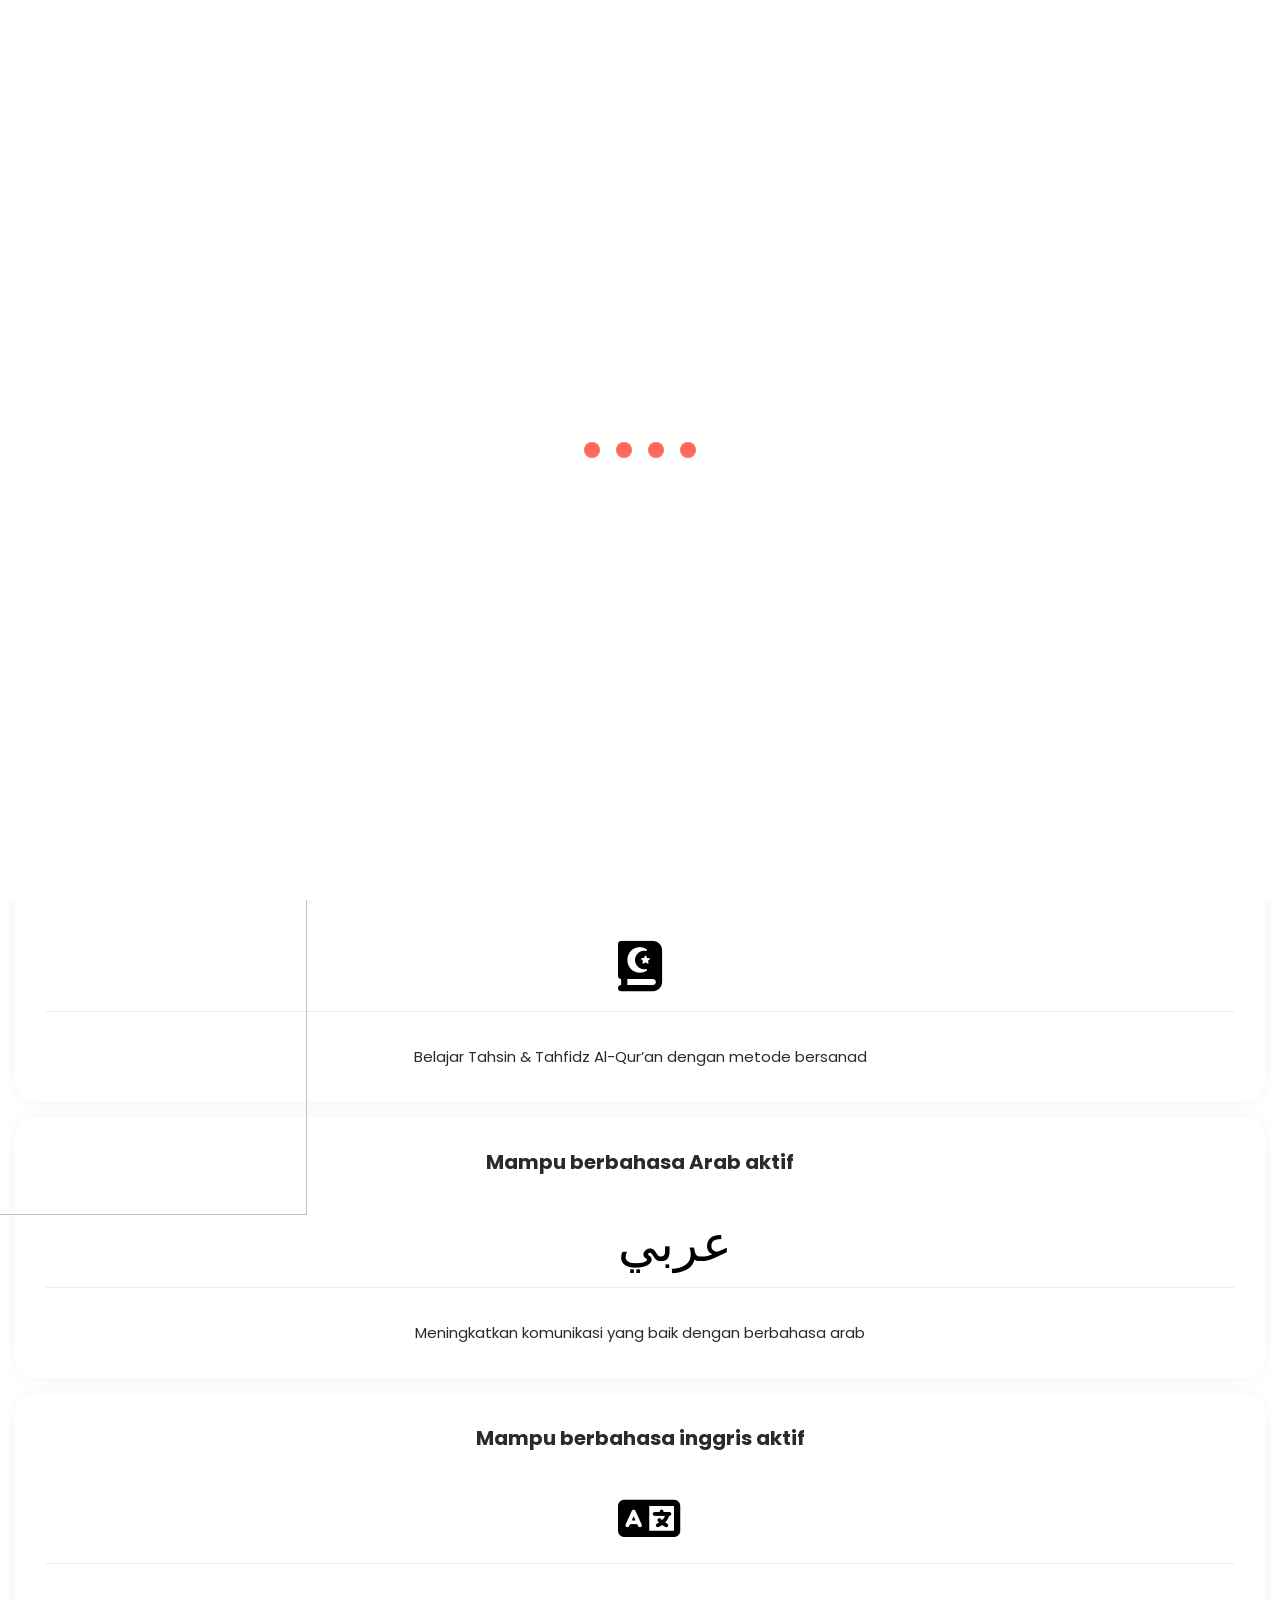
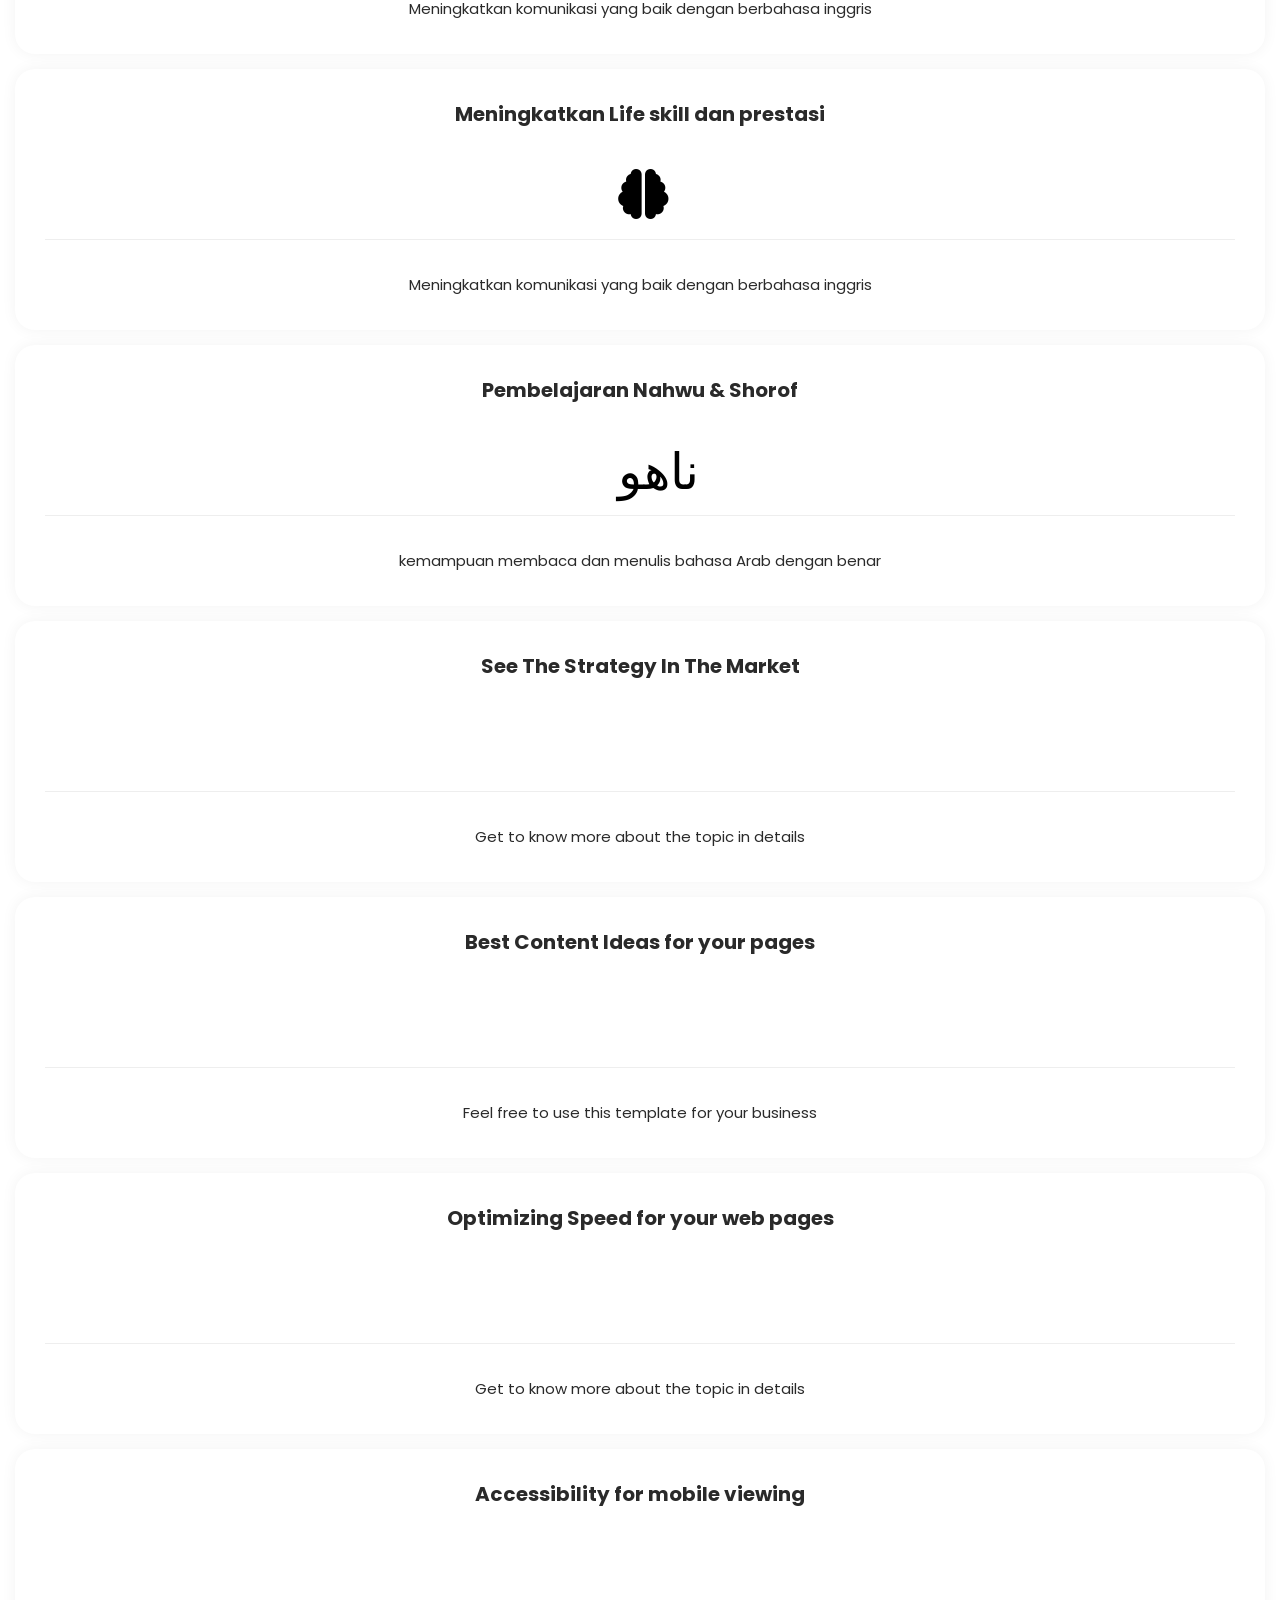
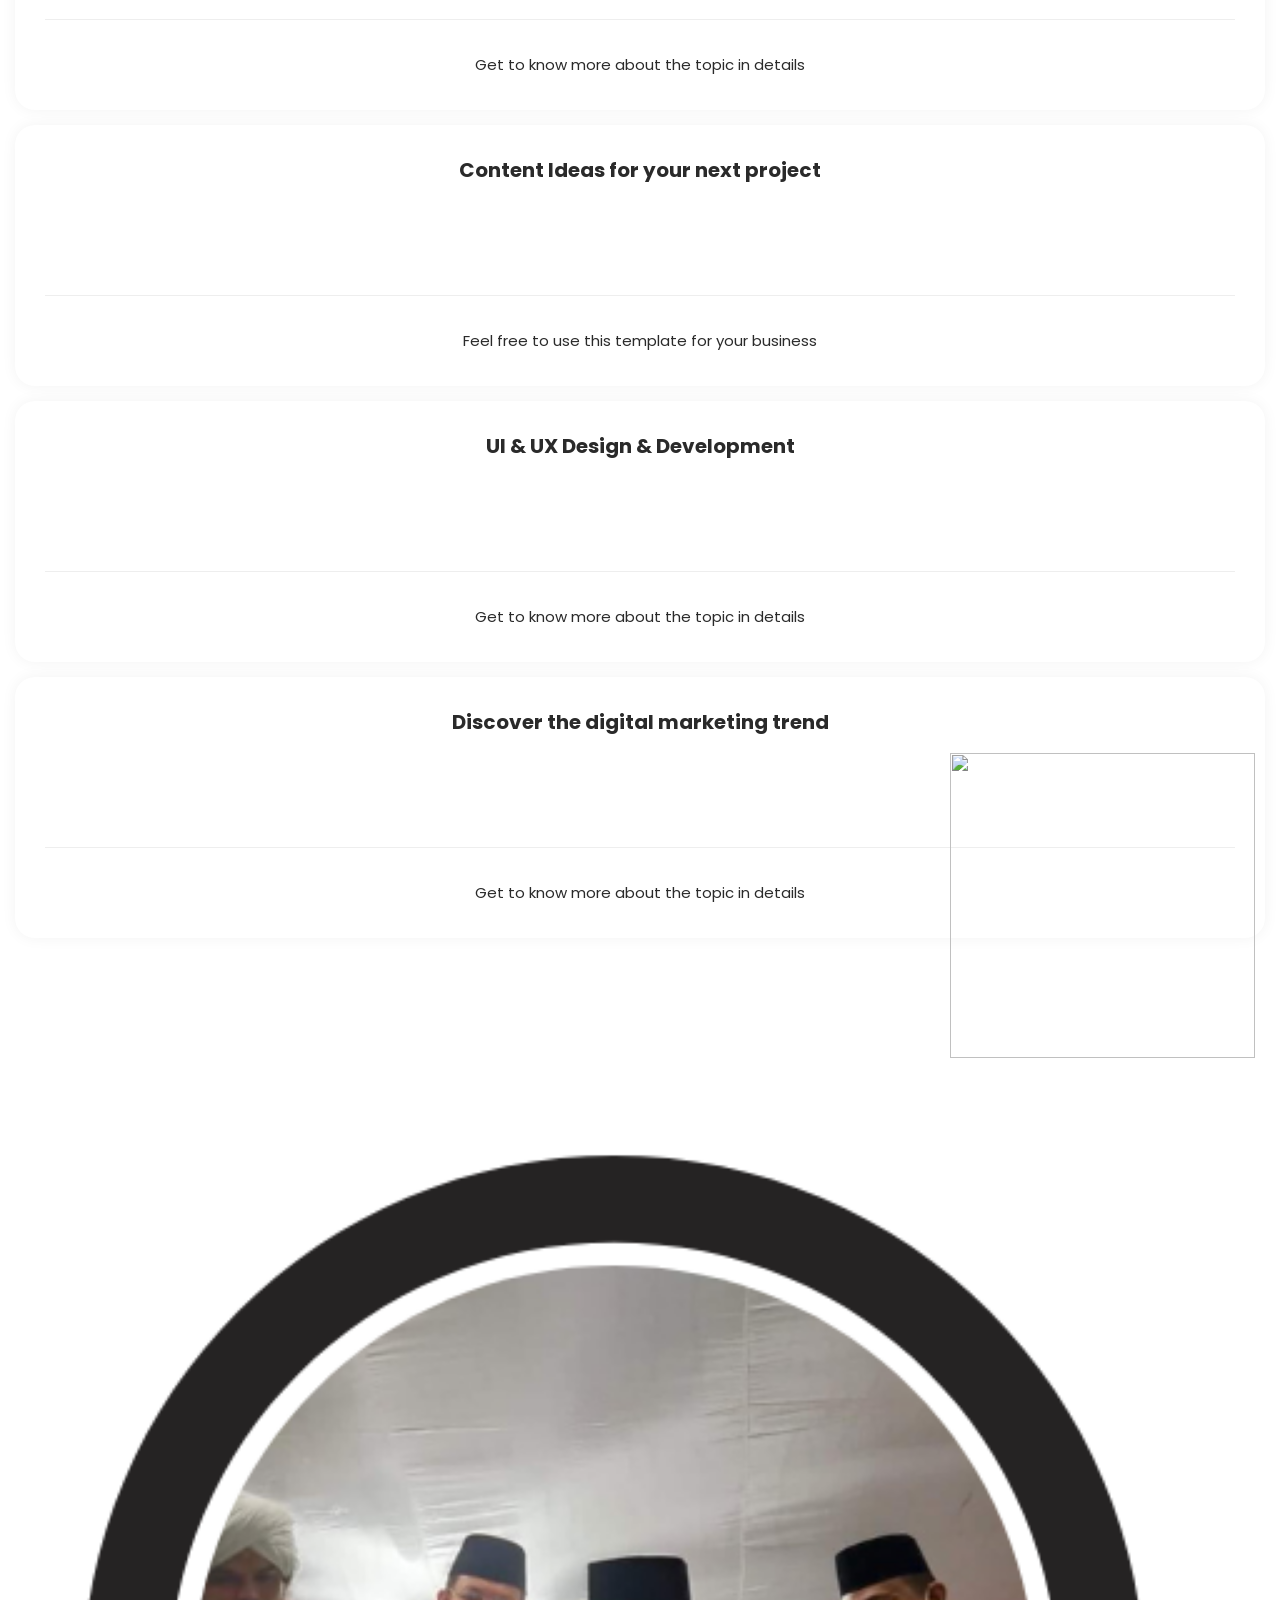
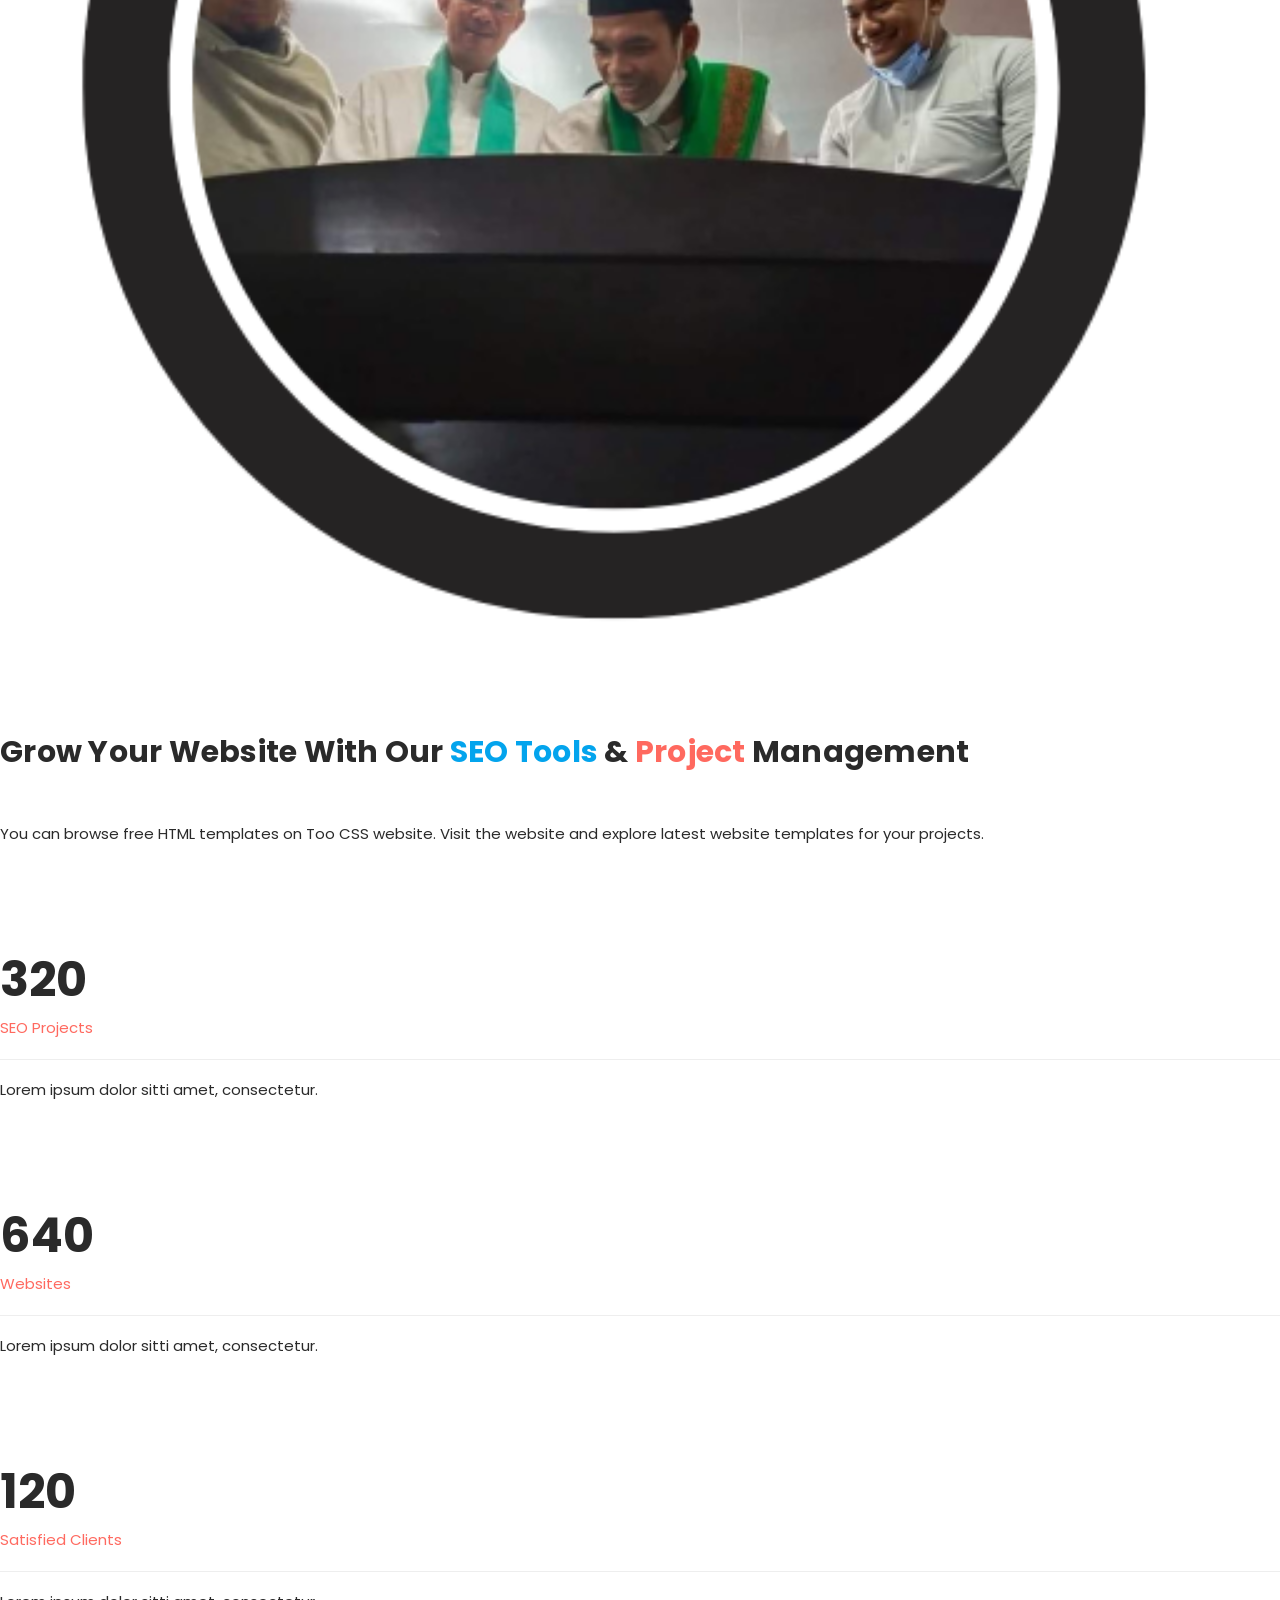
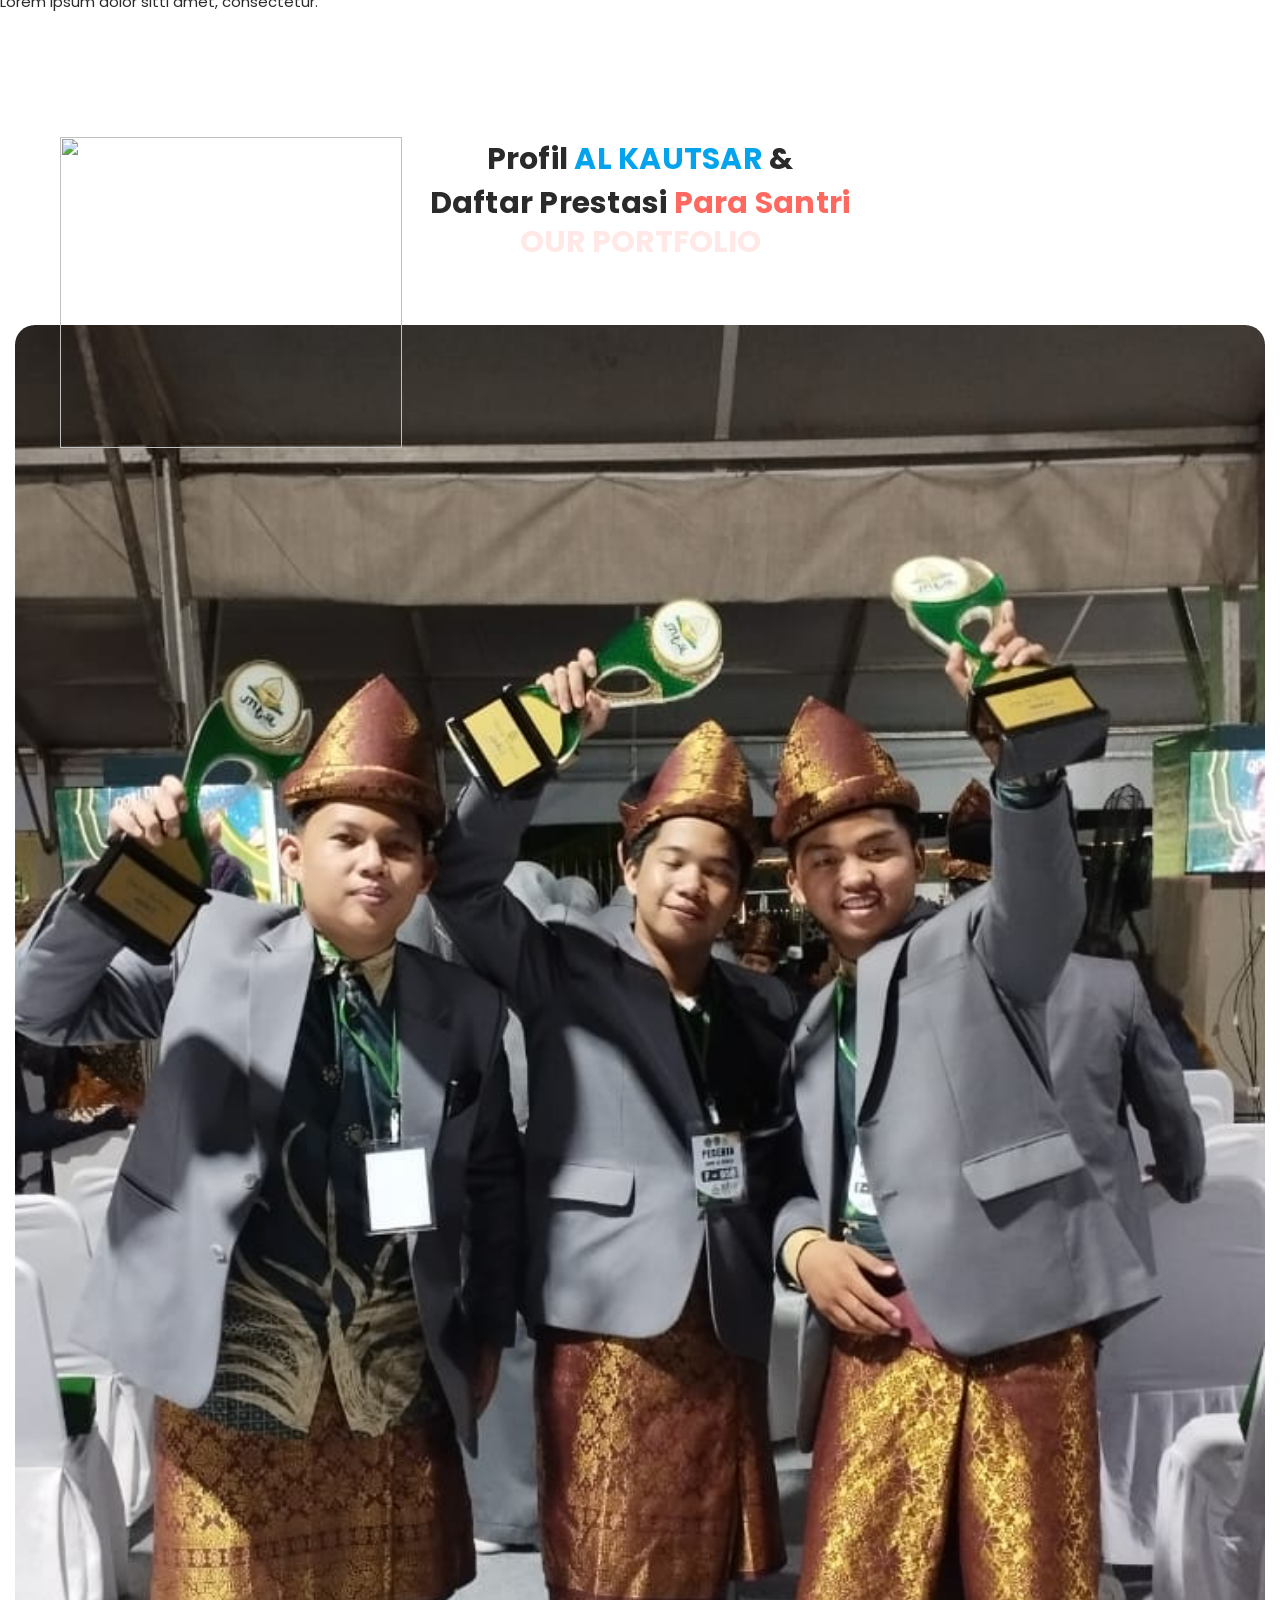
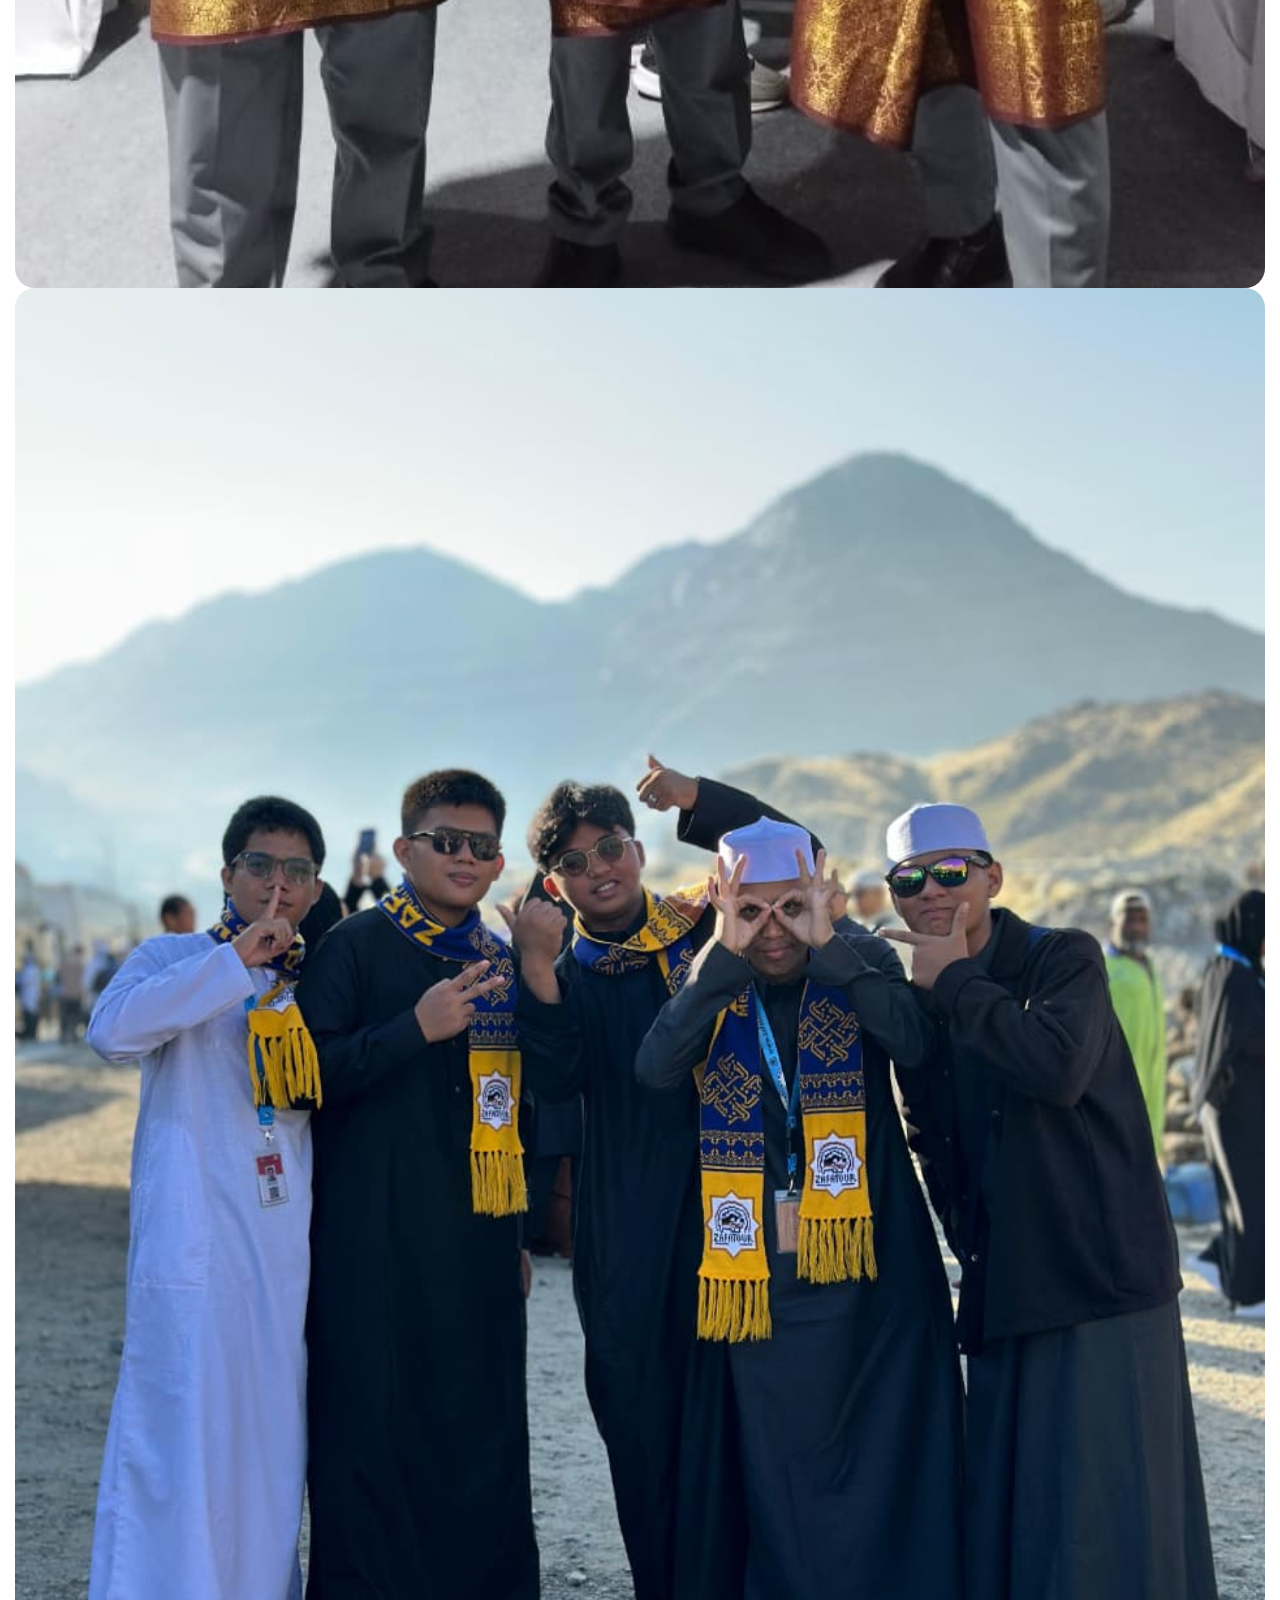
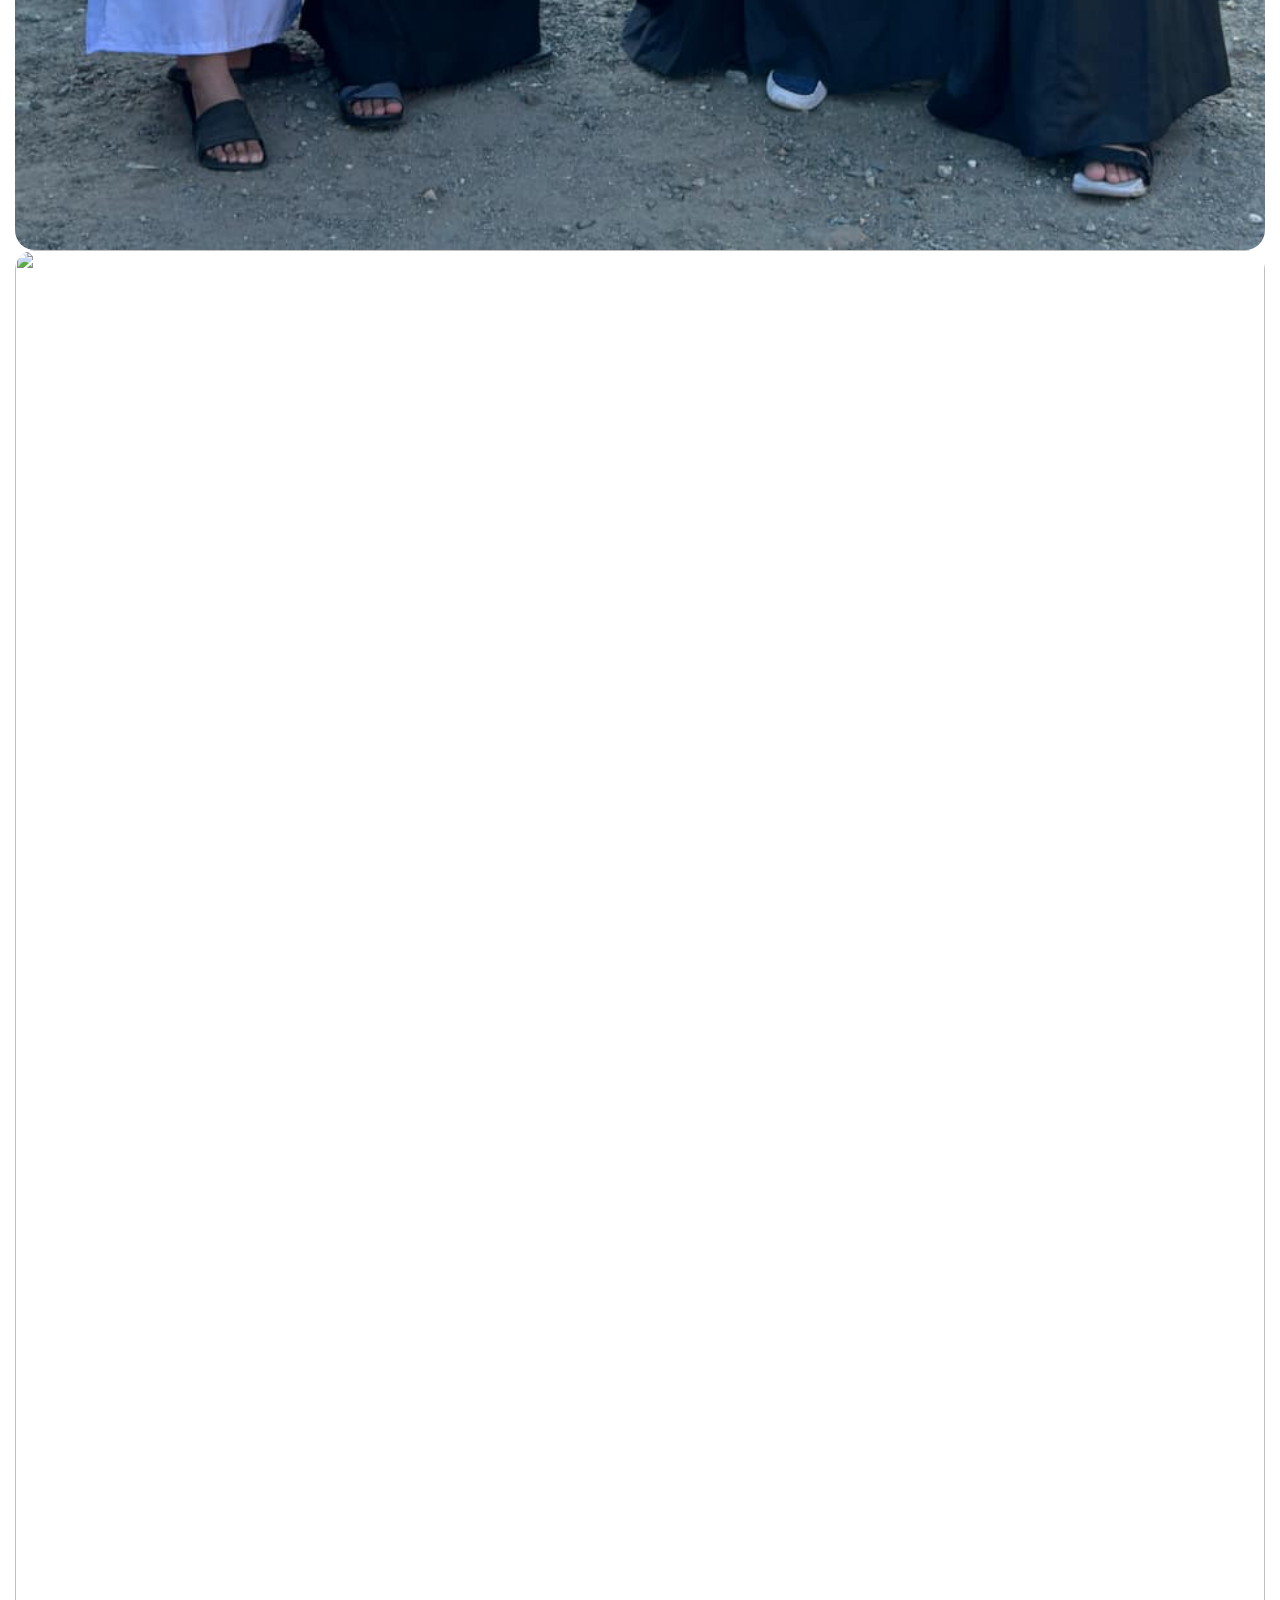
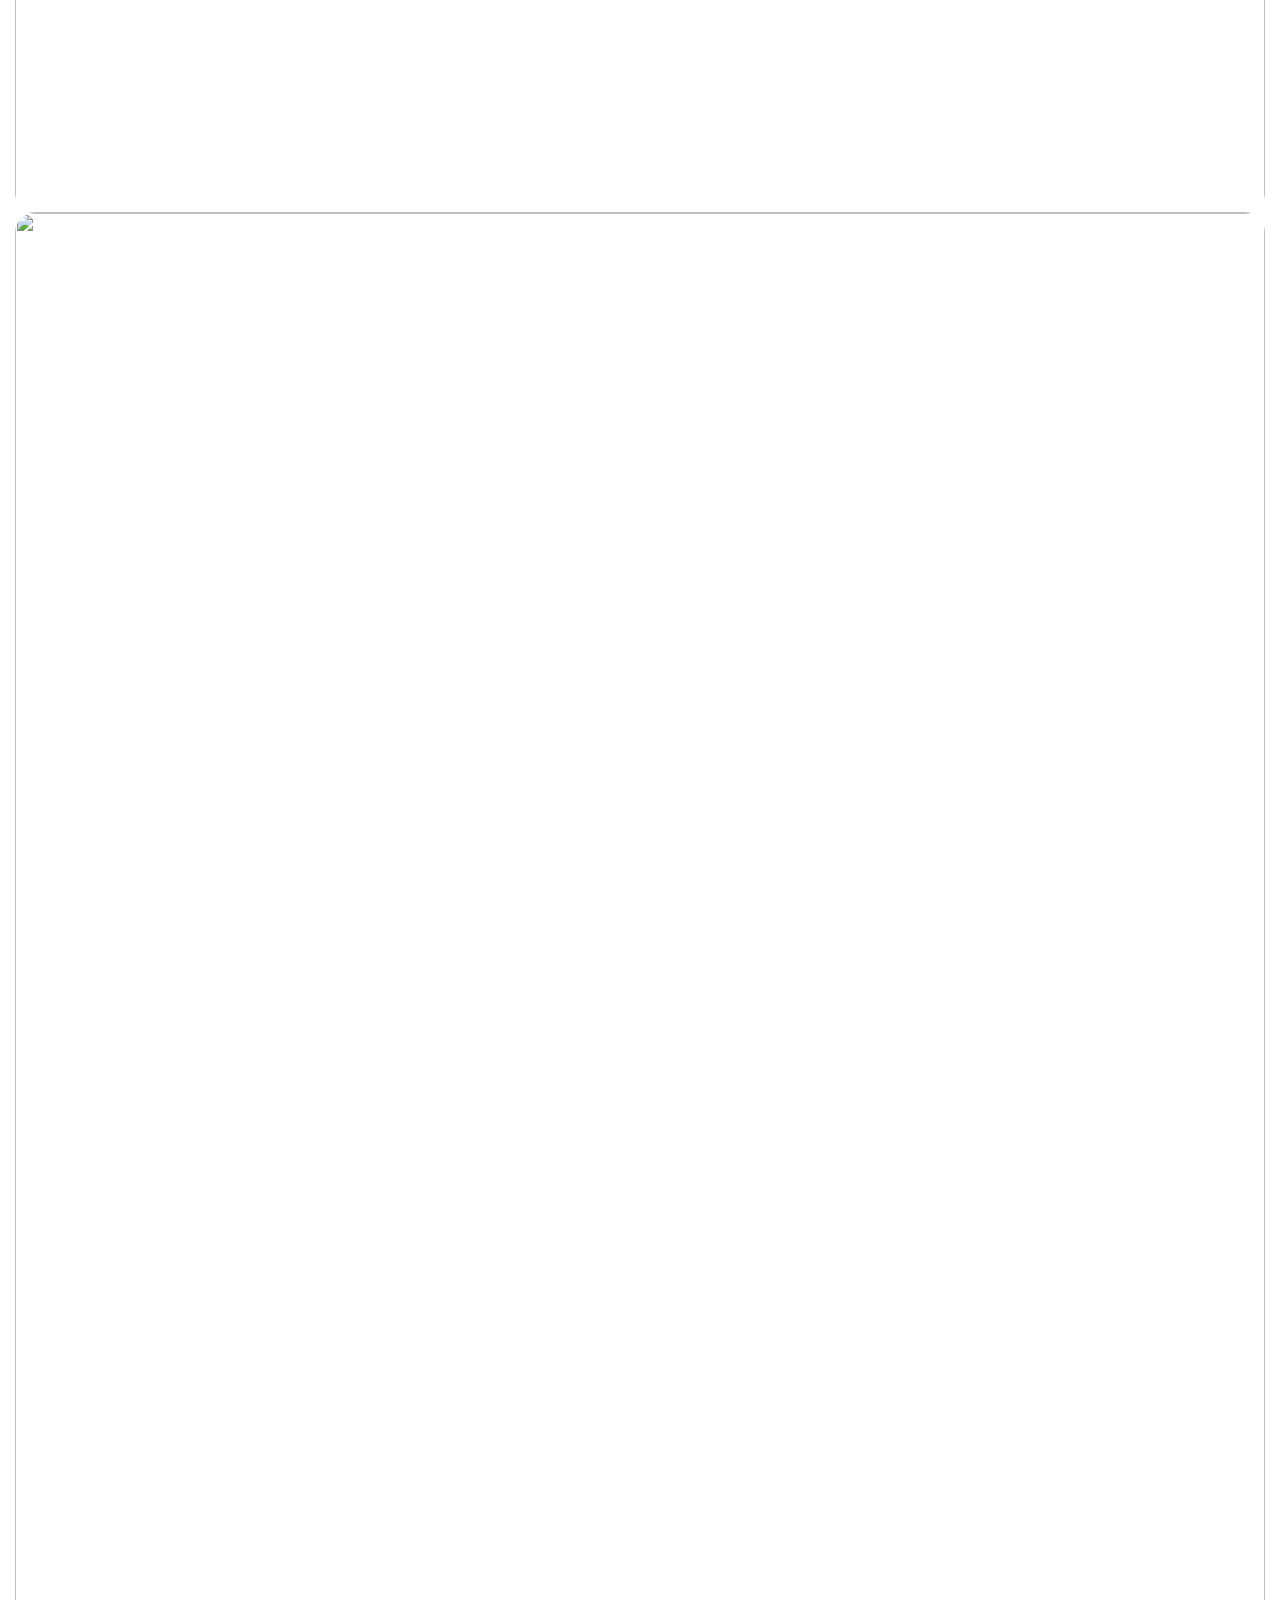
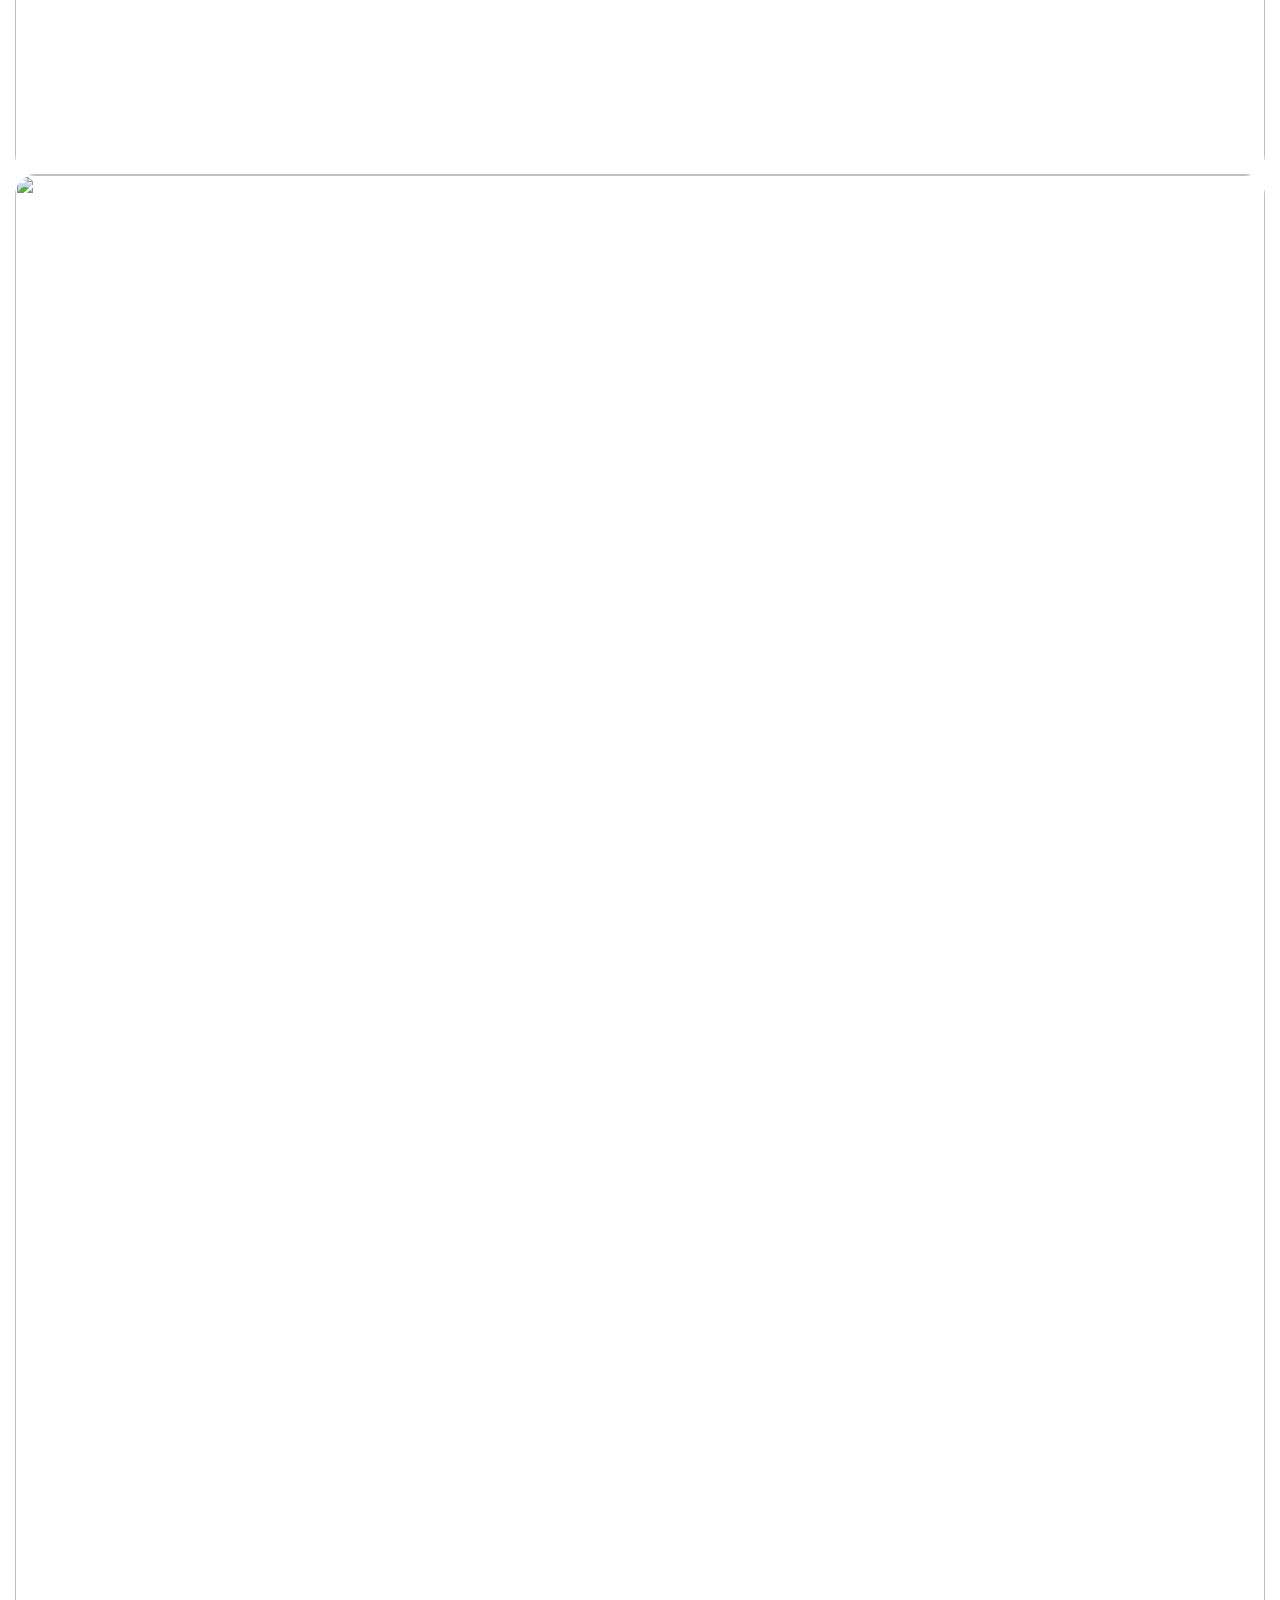
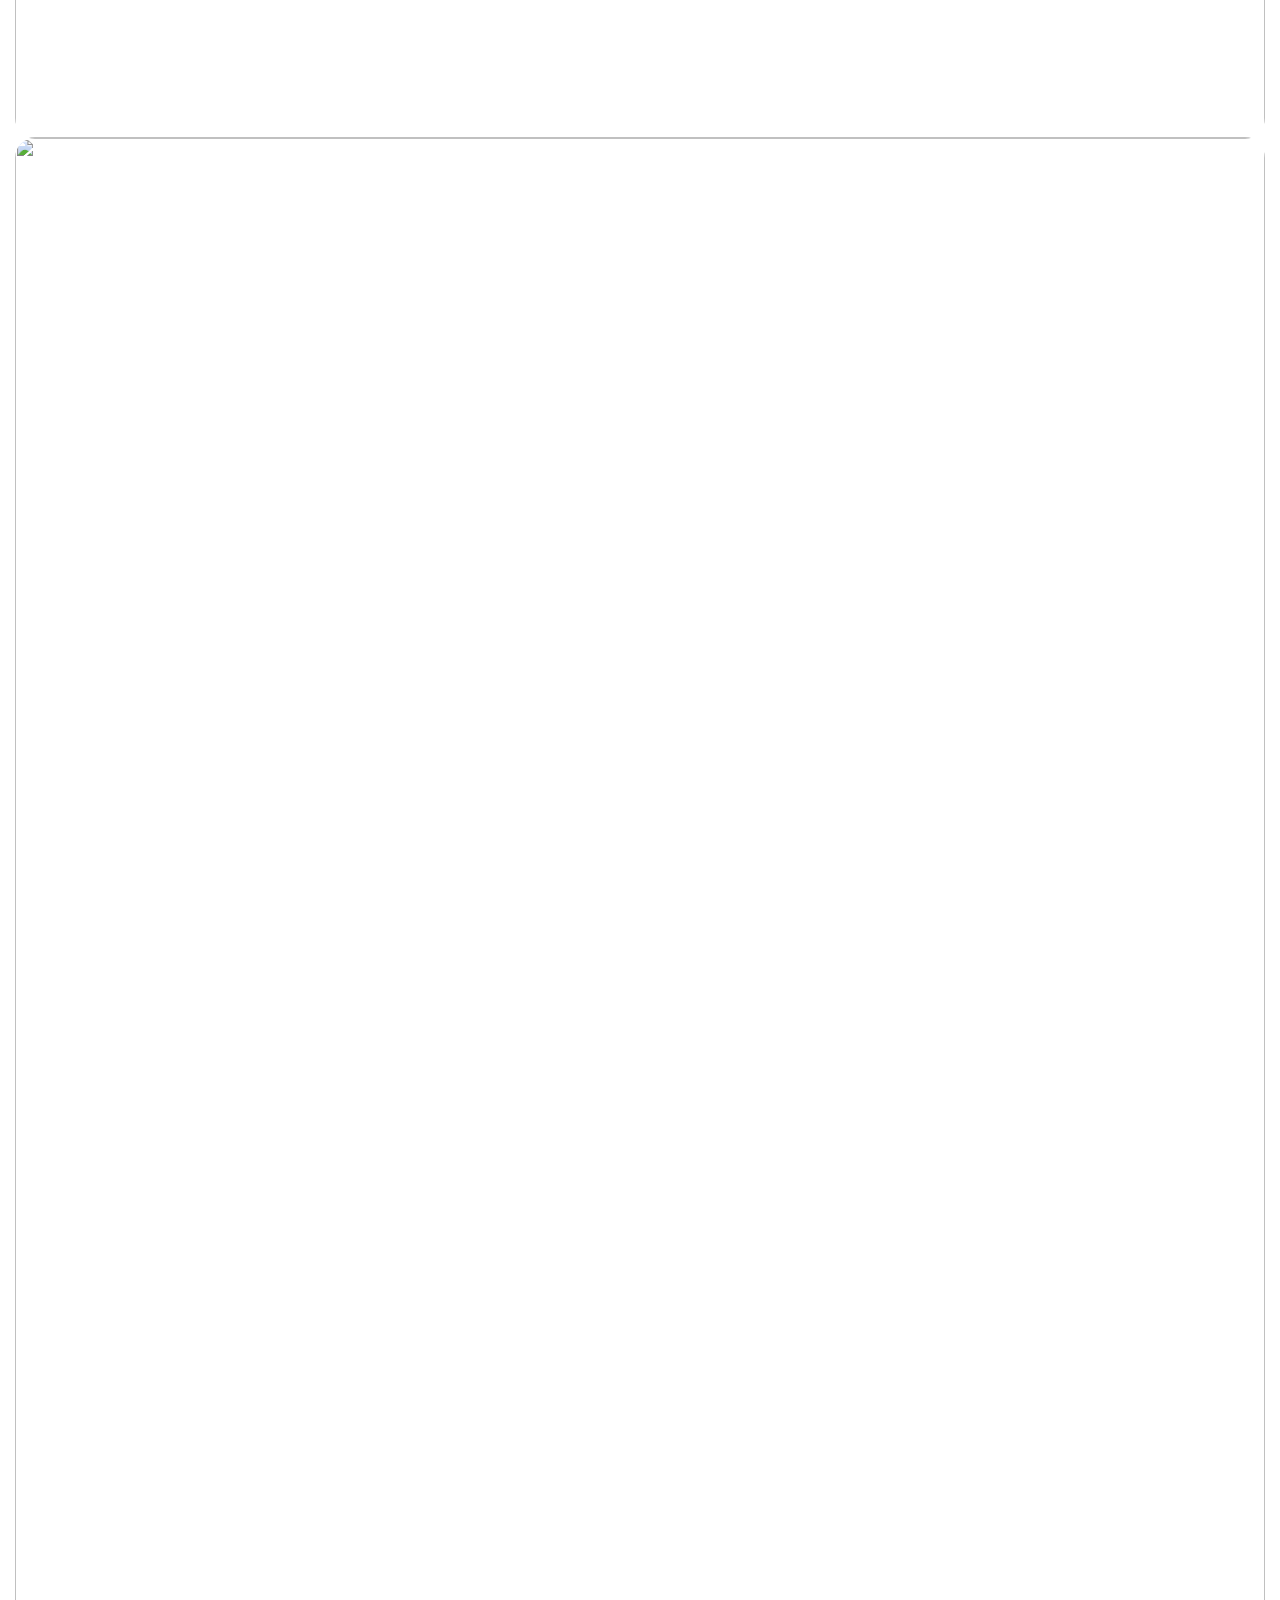
==== commit d214bc86: "update UI" ====
--- a/index.html
+++ b/index.html
@@ -10,11 +10,18 @@
     <meta name="author" content="">
     <link rel="preconnect" href="https://fonts.gstatic.com">
     <link href="https://fonts.googleapis.com/css2?family=Poppins:wght@100;200;300;400;500;600;700;800;900&display=swap" rel="stylesheet">
-
-    <title>Onix Digital Marketing HTML5 Template</title>
+    <link rel="icon" type="image/png" sizes="32x32" href="assets/images/alkautsar.png">
+    <title>Pesantren Al Kautsar</title>
 
     <!-- Bootstrap core CSS -->
     <link href="vendor/bootstrap/css/bootstrap.min.css" rel="stylesheet">
+    <link rel="stylesheet" href="https://cdnjs.cloudflare.com/ajax/libs/font-awesome/5.14.0/css/all.min.css">
+    <link rel="stylesheet" href="https://cdnjs.cloudflare.com/ajax/libs/font-awesome/4.7.0/css/font-awesome.min.css">
+    <link href="https://cdnjs.cloudflare.com/ajax/libs/font-awesome/6.5.0/css/all.min.css" rel="stylesheet">
+
+
+    
+
 
 
     <!-- Additional CSS Files -->
@@ -29,6 +36,31 @@
 https://templatemo.com/tm-565-onix-digital
 
 -->
+<style>
+  .owl-portfolio .thumb {
+  position: relative;
+  width: 100%;
+  aspect-ratio: 4 / 5;          /* atur tinggi card (bebas) */
+  overflow: hidden;
+  border-radius: 12px;    
+}
+
+/* Besar ikon Quran di tengah card */
+.card .fa-book-quran {
+    font-size: 60px; /* Bisa disesuaikan sesuai kebutuhan */
+    color: #ff6b6b; /* Contoh warna, bisa diganti */
+}
+
+
+.owl-portfolio .thumb img {
+  width: 100%;
+  height: 100%;
+  object-fit: cover;     /* INI KUNCINYA */
+  object-position: center;
+  display: block;
+}
+
+</style>
   </head>
 
 <body>
@@ -54,7 +86,7 @@
           <nav class="main-nav">
             <!-- ***** Logo Start ***** -->
             <a href="index.html" class="logo">
-              <img style="width: 80px;" src="assets/images/alkautsar.png">
+              <img style="width: 250px; height: 120px;"  src="assets/images/LOGO_KAUTSAR.png">
             </a>
             <!-- ***** Logo End ***** -->
             <!-- ***** Menu Start ***** -->
@@ -62,10 +94,10 @@
               <li class="scroll-to-section"><a href="#top" class="active">Home</a></li>
               <li class="scroll-to-section"><a href="#services">Pelajaran</a></li>
               <li class="scroll-to-section"><a href="#about">About</a></li>
-              <li class="scroll-to-section"><a href="#portfolio">Portfolio</a></li>
-              <li class="scroll-to-section"><a href="#video">Videos</a></li> 
-              <li class="scroll-to-section"><a href="#contact">Contact Us</a></li> 
-              <li class="scroll-to-section"><div class="main-red-button-hover"><a href="#contact">Contact Us Now</a></div></li> 
+              <li class="scroll-to-section"><a href="#contact">Contact Us</a></li>
+              <li class="scroll-to-section"><a href="beritaTerbaru.html">Berita
+                 <span class="badge bg-danger ms-0 ">New</span></a></li> 
+              <li class="scroll-to-section"><div class="main-red-button-hover"><a href="#contact">Pemberitahuan Baru</a></div></li> 
             </ul>        
             <a class='menu-trigger'>
                 <span>Menu</span>
@@ -87,10 +119,10 @@
               <div class="owl-carousel owl-banner">
                 <div class="item header-text">
                   <h6>Selamat datang di ma`had al-kautsar</h6>
-                  <h2>Buat<em> Prestasimu</em> di ma`had <span>Al-Kautsar</span></h2>
+                  <h2>Buat<em> Prestasimu</em> di ma`had <span style="color: rgb(212, 172, 10);">Al-Kautsar</span></h2>
                   <p>JL ZENSUNNA, Talang Klp., Kec. Alang-Alang Lebar, Kota Palembang, Sumatera Selatan 30153</p>
                   <div class="down-buttons">
-                    <div class="main-blue-button-hover">
+                    <div class="main-red-button-hover">
                       <a href="https://www.instagram.com/ponpes_alkautsarpalembang/">Kunjungi Sekarang</a>
                     </div>
                     <!-- <div class="call-button">
@@ -126,29 +158,31 @@
         <div class="col-lg-12">
           <div class="owl-carousel owl-services">
             <div class="item">
-              <h4>Learn More about our Guidelines</h4>
-              <div class="icon"><img src="assets/images/service-icon-01.png" alt=""></div>
-              <p>Feel free to use this template for your business</p>
-            </div>
-            <div class="item">
-              <h4>Develop The Best Strategy for Business</h4>
-              <div class="icon"><img src="assets/images/service-icon-02.png" alt=""></div>
-              <p>Get to know more about the topic in details</p>
-            </div>
-            <div class="item">
-              <h4>UI / UX Design and Development</h4>
-              <div class="icon"><img src="assets/images/service-icon-03.png" alt=""></div>
-              <p>Get to know more about the topic in details</p>
-            </div>
-            <div class="item">
-              <h4>Discover &amp; Explore our SEO Tips</h4>
-              <div class="icon"><img src="assets/images/service-icon-04.png" alt=""></div>
-              <p>Feel free to use this template for your business</p>
-            </div>
-            <div class="item">
-              <h4>Optimizing your websites for Speed</h4>
-              <div class="icon"><img src="assets/images/service-icon-01.png" alt=""></div>
-              <p>Get to know more about the topic in details</p>
+              <h4>Tahsin dan Tahfidz Al-Qur’an bersanad</h4>
+              <div style="font-size: 50px;" class="icon"><i class="fa-solid fa-book-quran"></i></div>
+              <p>Belajar Tahsin & Tahfidz Al-Qur’an dengan metode bersanad
+</p>
+            </div>
+            <div class="item">
+              <h4>Mampu berbahasa Arab aktif</h4>
+              <div style="font-size: 50px;" class="icon"><span style="font-family: 'Amiri', serif;">عربي</span>
+           </div>
+              <p>Meningkatkan komunikasi yang baik dengan berbahasa arab</p>
+            </div>
+            <div class="item">
+              <h4>Mampu berbahasa inggris aktif</h4>
+              <div style="font-size: 50px;" class="icon"><i class="fa-solid fa-language"></i></div>
+              <p>Meningkatkan komunikasi yang baik dengan berbahasa inggris</p>
+            </div>
+            <div class="item">
+              <h4>Meningkatkan Life skill dan prestasi</h4>
+              <div style="font-size: 50px;" class="icon"><i class="fa-solid fa-brain"></i></div>
+              <p>Meningkatkan komunikasi yang baik dengan berbahasa inggris</p>
+            </div>
+            <div class="item">
+              <h4>Pembelajaran  Nahwu & Shorof</h4>
+              <div style="font-size: 50px;" class="icon">ناهو</div>
+              <p>kemampuan membaca dan menulis bahasa Arab dengan benar</p>
             </div>
             <div class="item">
               <h4>See The Strategy In The Market</h4>
@@ -196,7 +230,7 @@
       <div class="row">
         <div class="col-lg-6 align-self-center">
           <div class="left-image">
-            <img src="assets/images/about-left-image.png" alt="Two Girls working together">
+            <img src="assets/images/ust_somad.png" alt="Two Girls working together">
           </div>
         </div>
         <div class="col-lg-6">
@@ -255,7 +289,7 @@
       <div class="row">
         <div class="col-lg-6 offset-lg-3">
           <div class="section-heading">
-            <h2>Our Recent <em>Projects</em> &amp; Case Studies <span>for Clients</span></h2>
+            <h2>Profil <em>AL KAUTSAR</em> &amp;<br> Daftar Prestasi <span>Para Santri</span></h2>
             <span>Our Portfolio</span>
           </div>
         </div>
@@ -267,22 +301,22 @@
           <div class="owl-carousel owl-portfolio">
             <div class="item">
               <div class="thumb">
-                <img src="assets/images/portfolio-01.jpg" alt="">
-                <div class="hover-effect">
-                  <div class="inner-content">
-                    <a rel="sponsored" href="https://templatemo.com/tm-564-plot-listing" target="_parent"><h4>First Project</h4></a>
-                    <span>Plot Listing</span>
-                  </div>
-                </div>
-              </div>
-            </div>
-            <div class="item">
-              <div class="thumb">
-                <img src="assets/images/portfolio-02.jpg" alt="">
-                <div class="hover-effect">
-                  <div class="inner-content">
-                    <a href="#"><h4>Project Two</h4></a>
-                    <span>SEO &amp; Marketing</span>
+                <img src="assets/images/card1.jpeg" alt="">
+                <div class="hover-effect">
+                  <div class="inner-content">
+                    <a rel="sponsored" href="https://templatemo.com/tm-564-plot-listing" target="_parent"><h4>Juara 2 Fahmil Qur`an</h4></a>
+                    <span>TINGKAT NASIONAL</span>
+                  </div>
+                </div>
+              </div>
+            </div>
+            <div class="item">
+              <div class="thumb">
+                <img src="assets/images/card2.jpeg" alt="">
+                <div class="hover-effect">
+                  <div class="inner-content">
+                    <a href="#"><h4>Santri AL Kautsar</h4></a>
+                    <span>MENDAPATKAN HADIA UMROH</span>
                   </div>
                 </div>
               </div>
@@ -734,8 +768,8 @@
   <script src="assets/js/imagesloaded.js"></script>
   <script src="assets/js/custom.js"></script>
 
-  <script>
-  // Acc
+   <script> 
+
     $(document).on("click", ".naccs .menu div", function() {
       var numberIndex = $(this).index();
 
@@ -752,6 +786,59 @@
           $(".naccs ul").height(listItemHeight + "px");
         }
     });
-  </script>
+  </script> 
+<!-- <script>
+$(document).ready(function () {
+
+  /* ==============================
+     FIX ERROR ./beritaTerbaru.html
+     ============================== */
+  $(document).on("click", "a", function (e) {
+    var href = $(this).attr("href");
+
+    // abaikan link kosong / javascript
+    if (!href || href === "#" || href.startsWith("javascript")) {
+      e.preventDefault();
+      return;
+    }
+
+    // kalau ID selector (#section)
+    if (href.startsWith("#")) {
+      e.preventDefault();
+      $("html, body").animate({
+        scrollTop: $(href).offset().top - 70
+      }, 600);
+      return;
+    }
+
+    // kalau file HTML → biarin pindah halaman NORMAL
+    if (href.endsWith(".html")) {
+      window.location.href = href;
+      return;
+    }
+  });
+
+
+  /* ==============================
+     SCRIPT NACC (PUNYA KAMU)
+     ============================== */
+  $(document).on("click", ".naccs .menu div", function () {
+    var numberIndex = $(this).index();
+
+    if (!$(this).hasClass("active")) {
+      $(".naccs .menu div").removeClass("active");
+      $(".naccs ul li").removeClass("active");
+
+      $(this).addClass("active");
+      $(".naccs ul li:eq(" + numberIndex + ")").addClass("active");
+
+      var listItemHeight = $(".naccs ul li:eq(" + numberIndex + ")").innerHeight();
+      $(".naccs ul").height(listItemHeight + "px");
+    }
+  });
+
+});
+</script> -->
+
 </body>
 </html>
--- a/assets/css/templatemo-onix-digital.css
+++ b/assets/css/templatemo-onix-digital.css
@@ -881,14 +881,15 @@
 
 .main-banner:before {
   content: '';
-  background-image: url(../images/juara_mtq.png);
+  background-image: url(../images/piala3.png);
   background-repeat: no-repeat;
   background-size: cover;
   position: absolute;
   right: 0;
   top: 100px;
-  width: 819px;
+  width: 609px;
   height: 674px;
+  margin-right: 80px;
 }
 
 .main-banner .item {
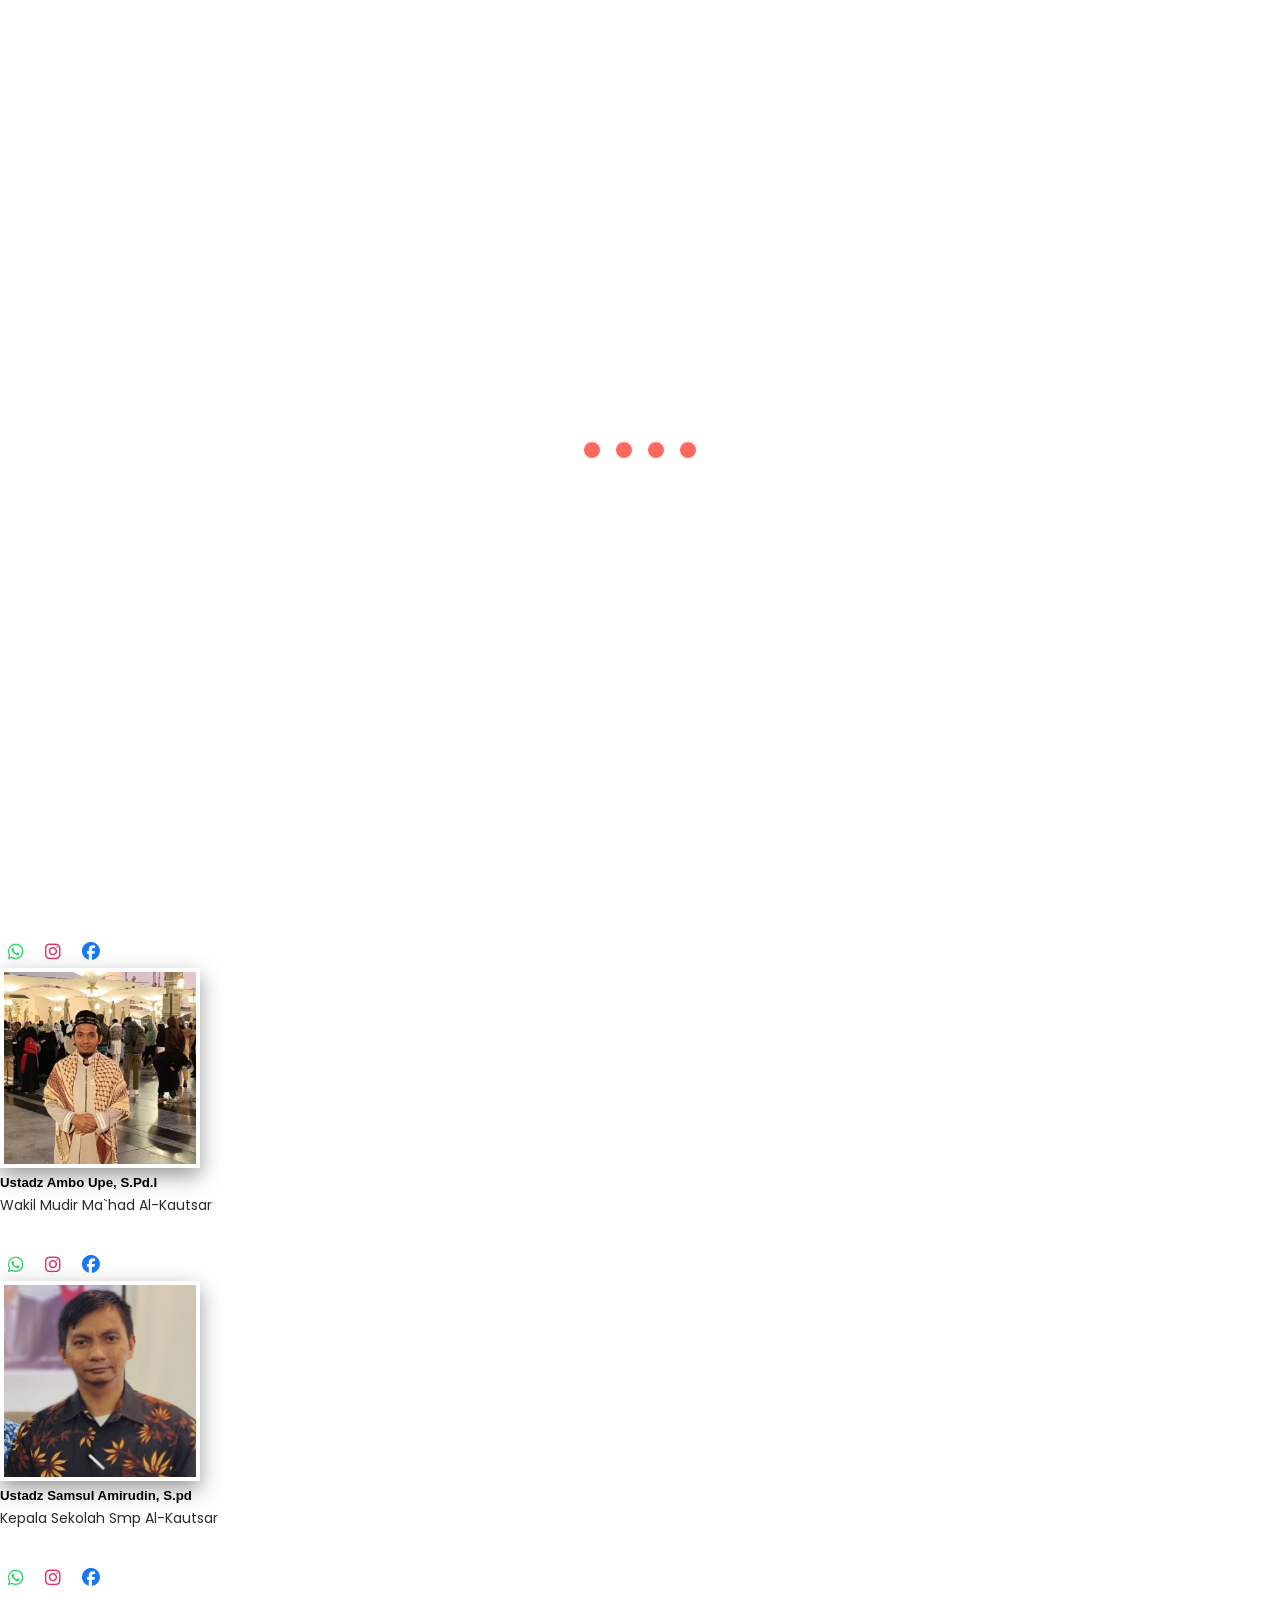
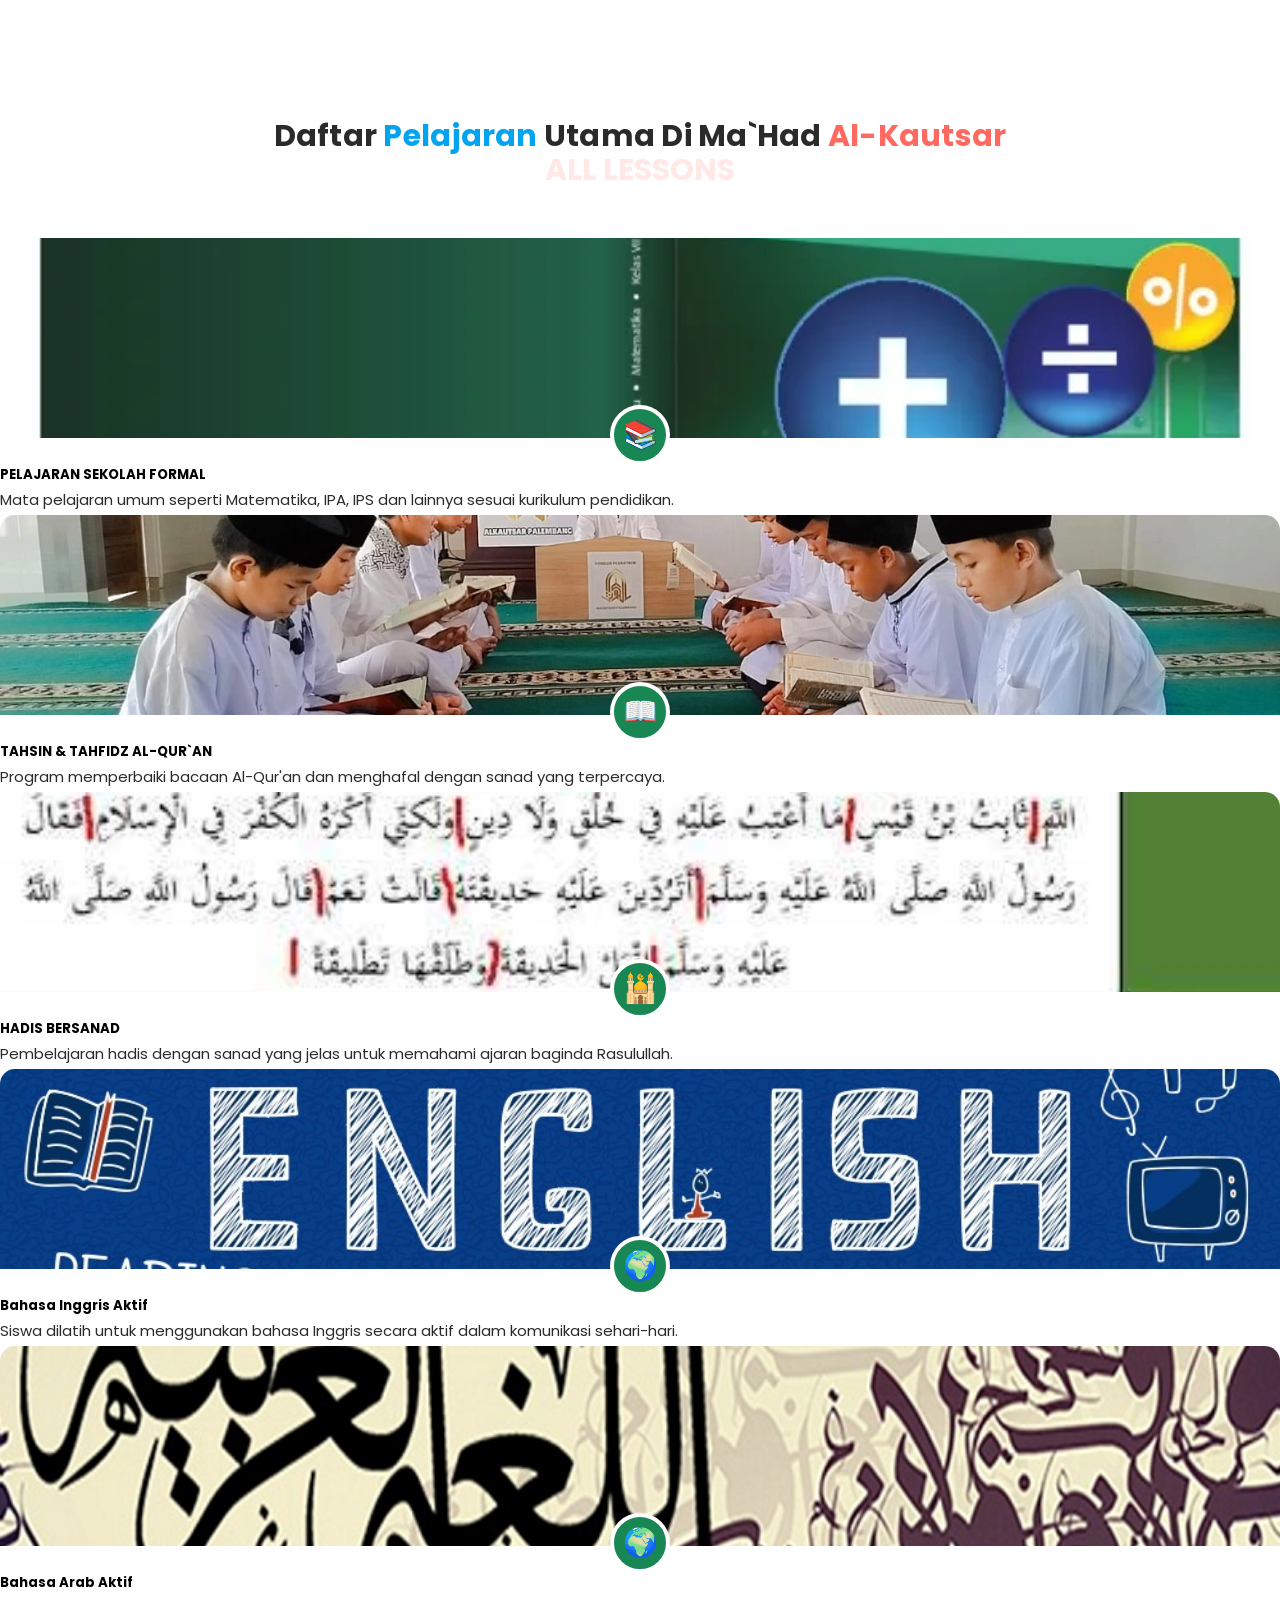
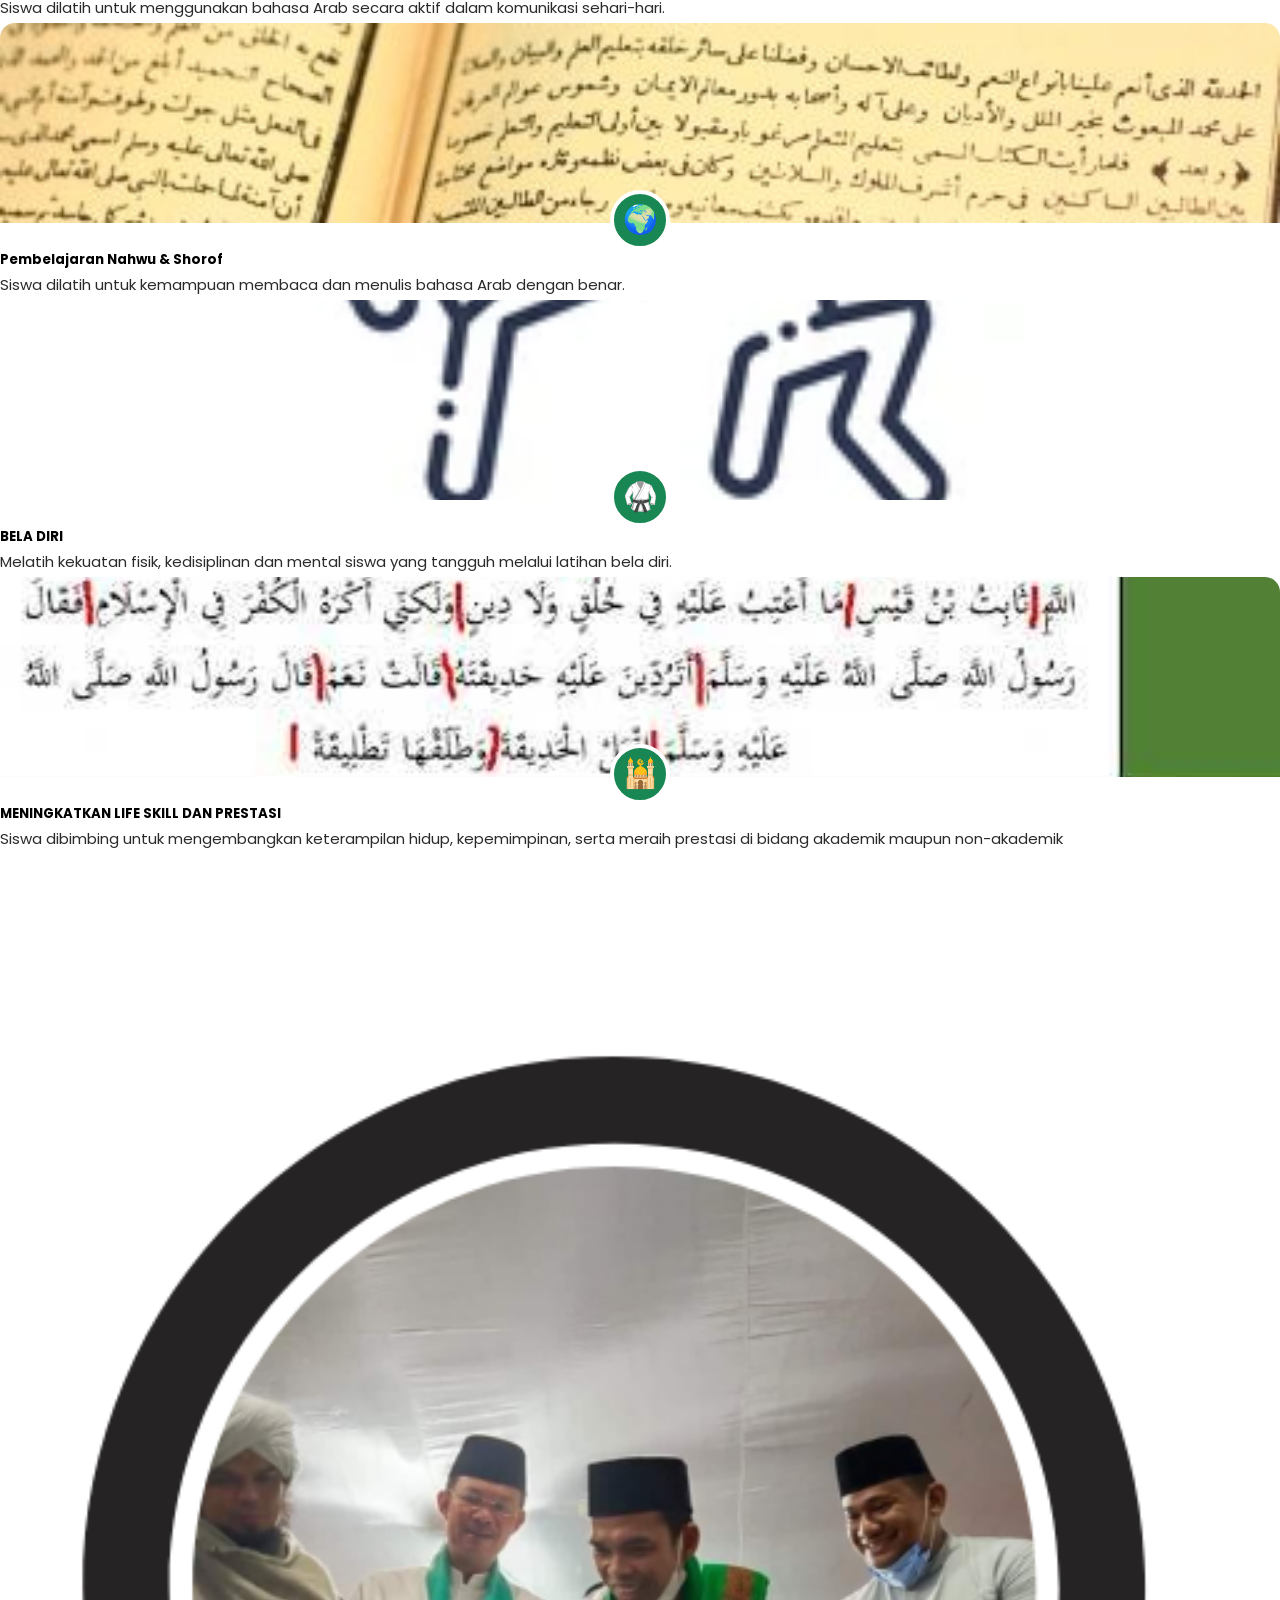
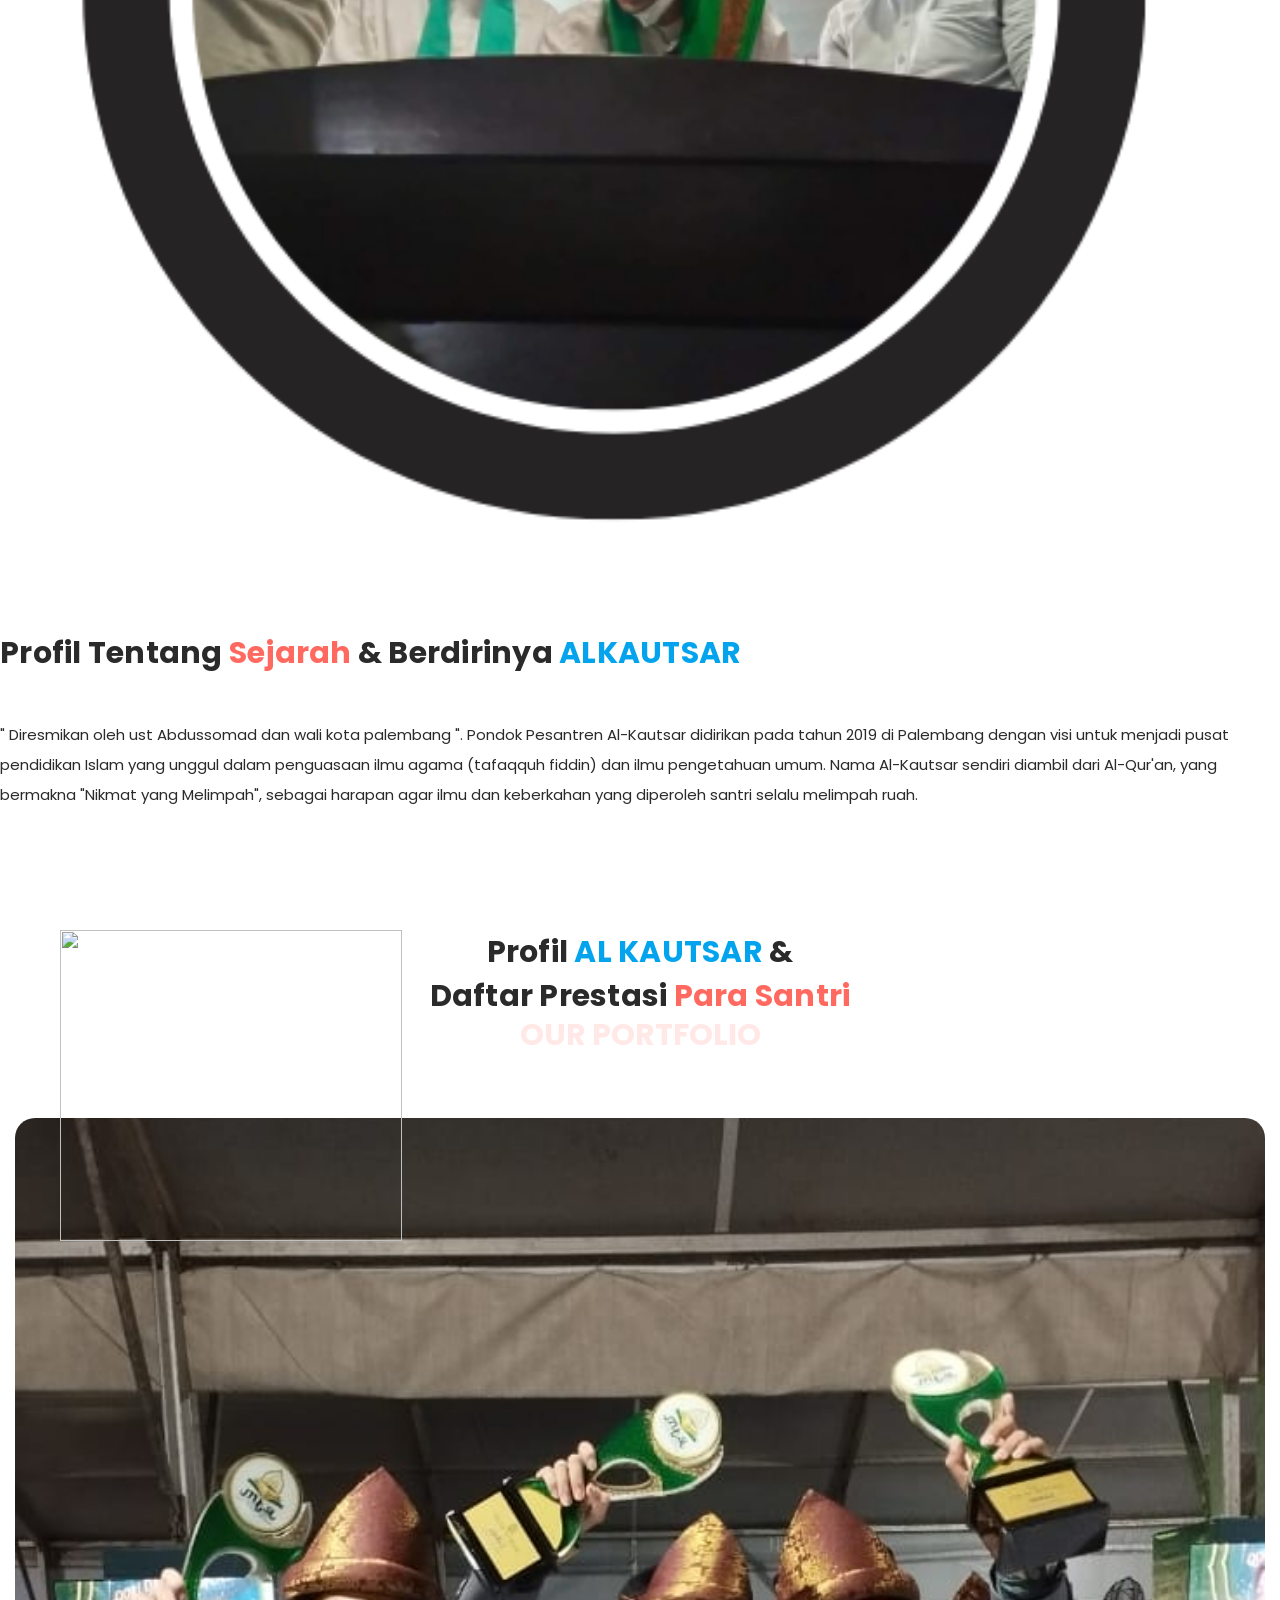
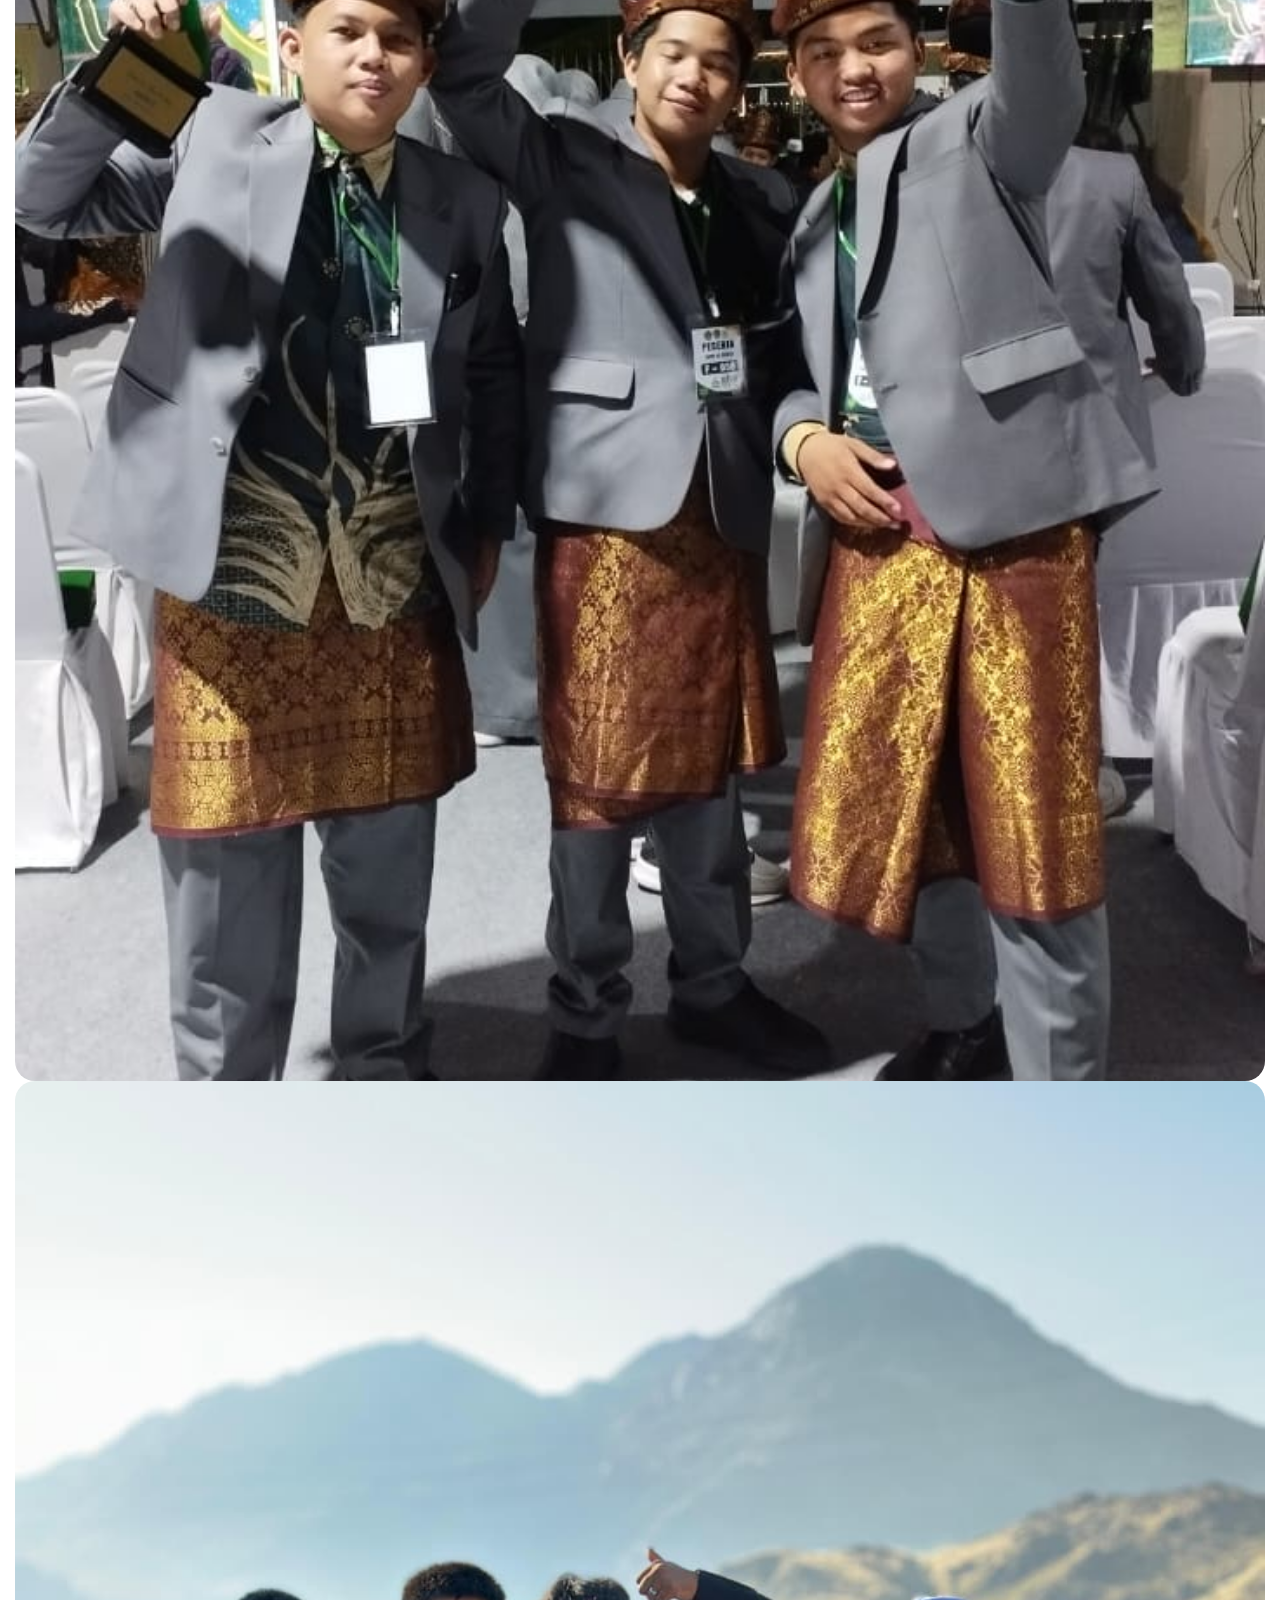
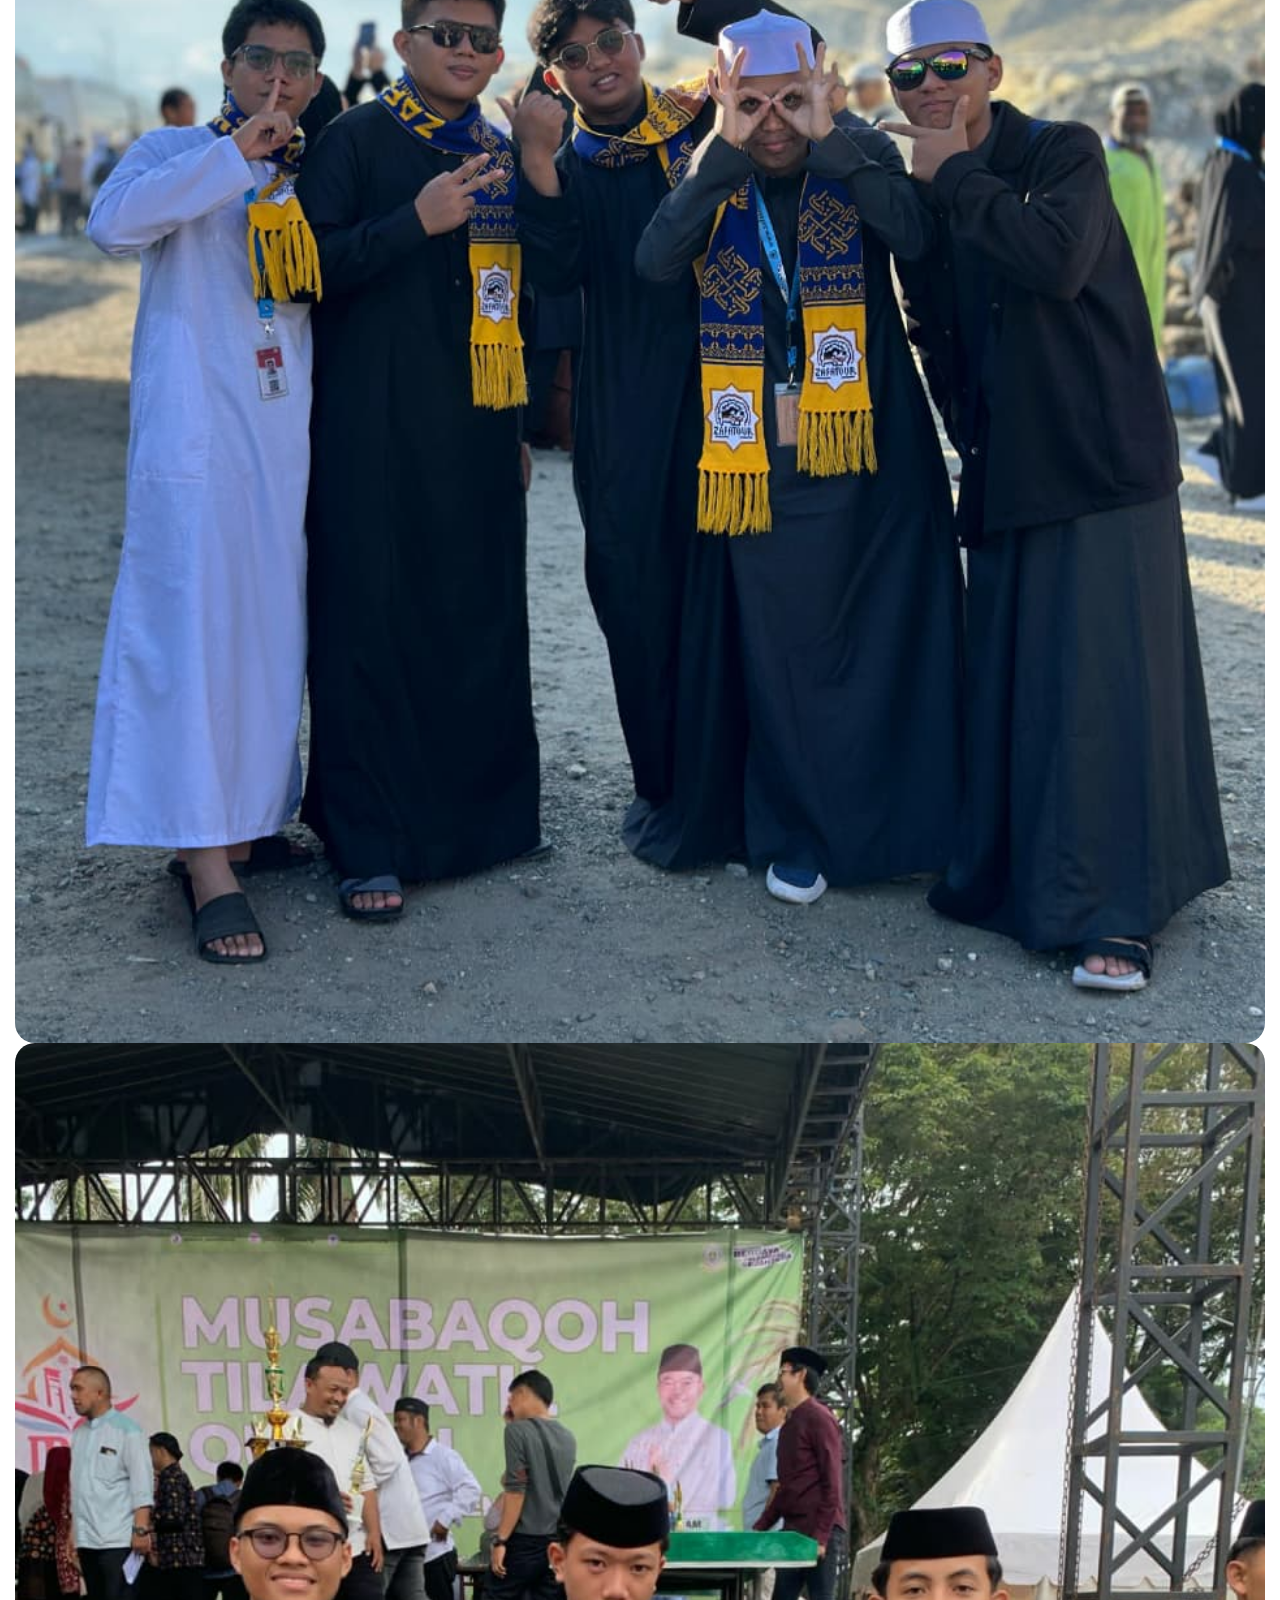
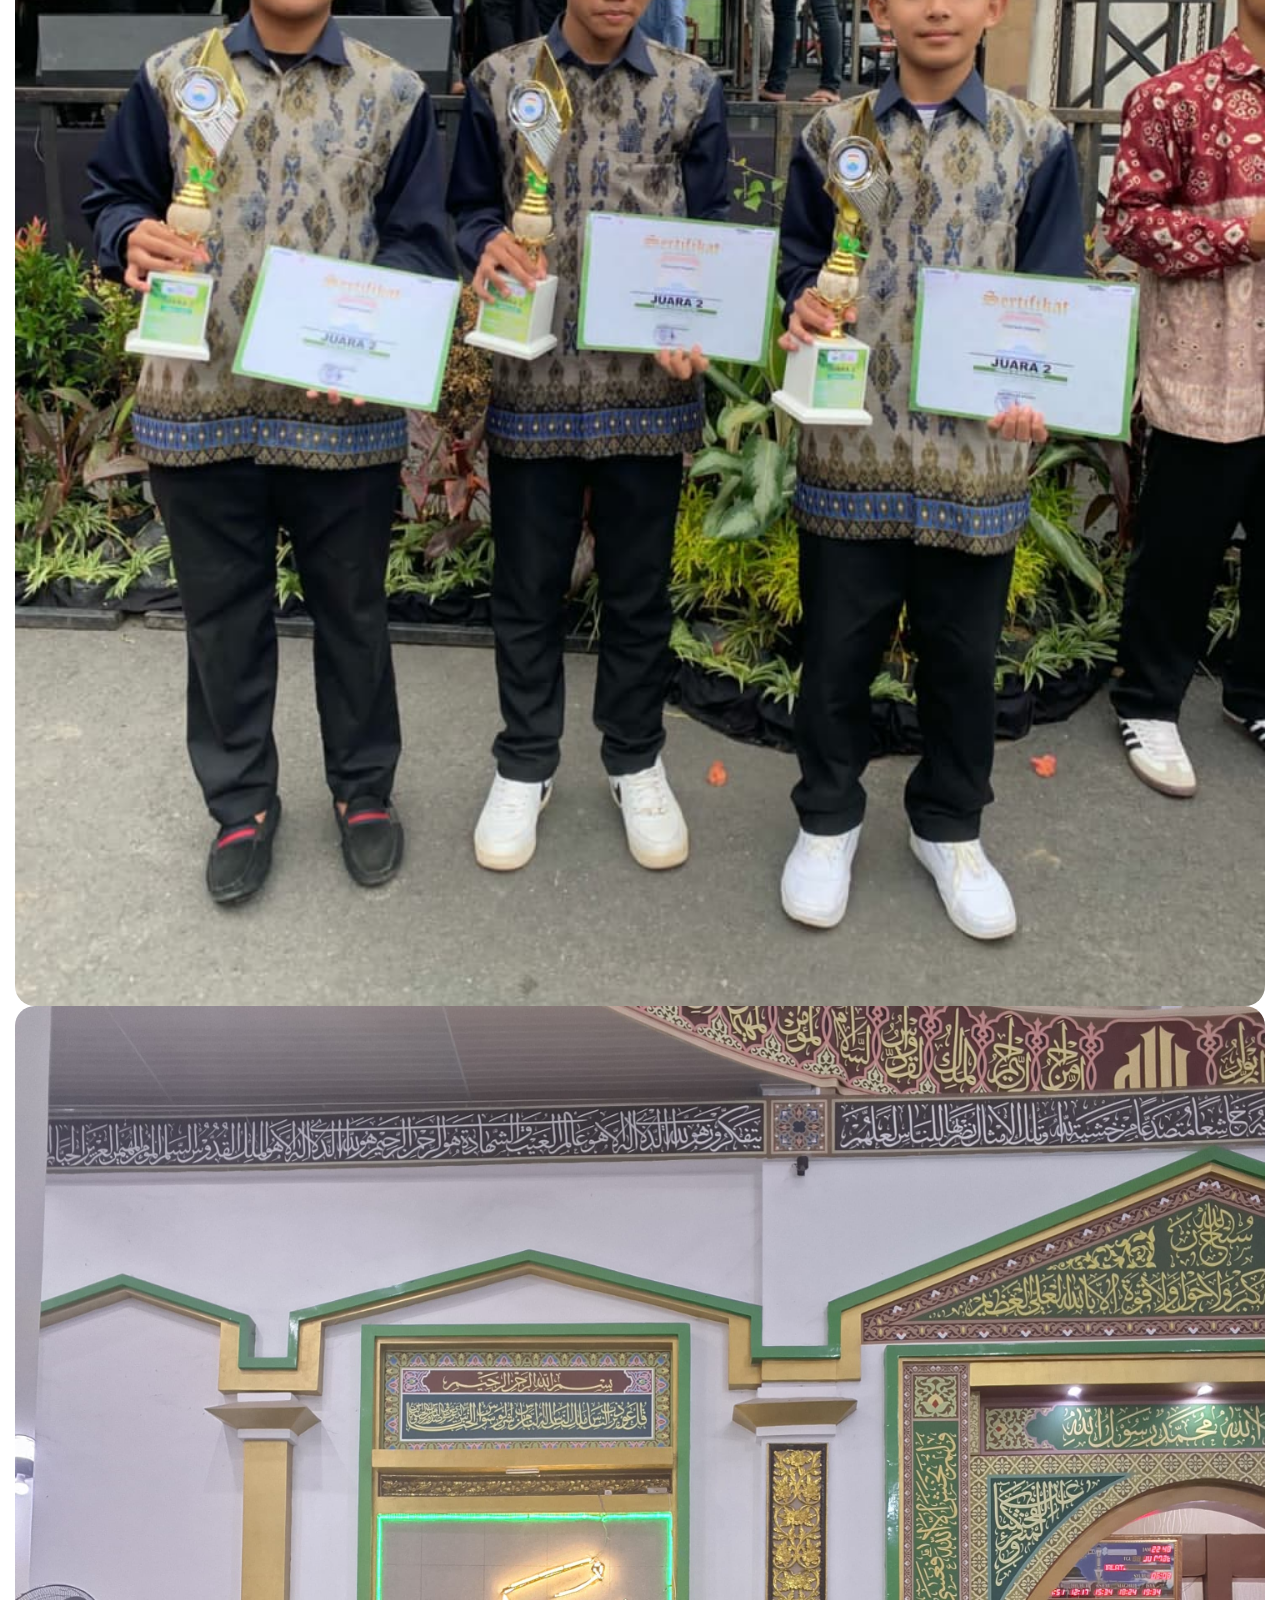
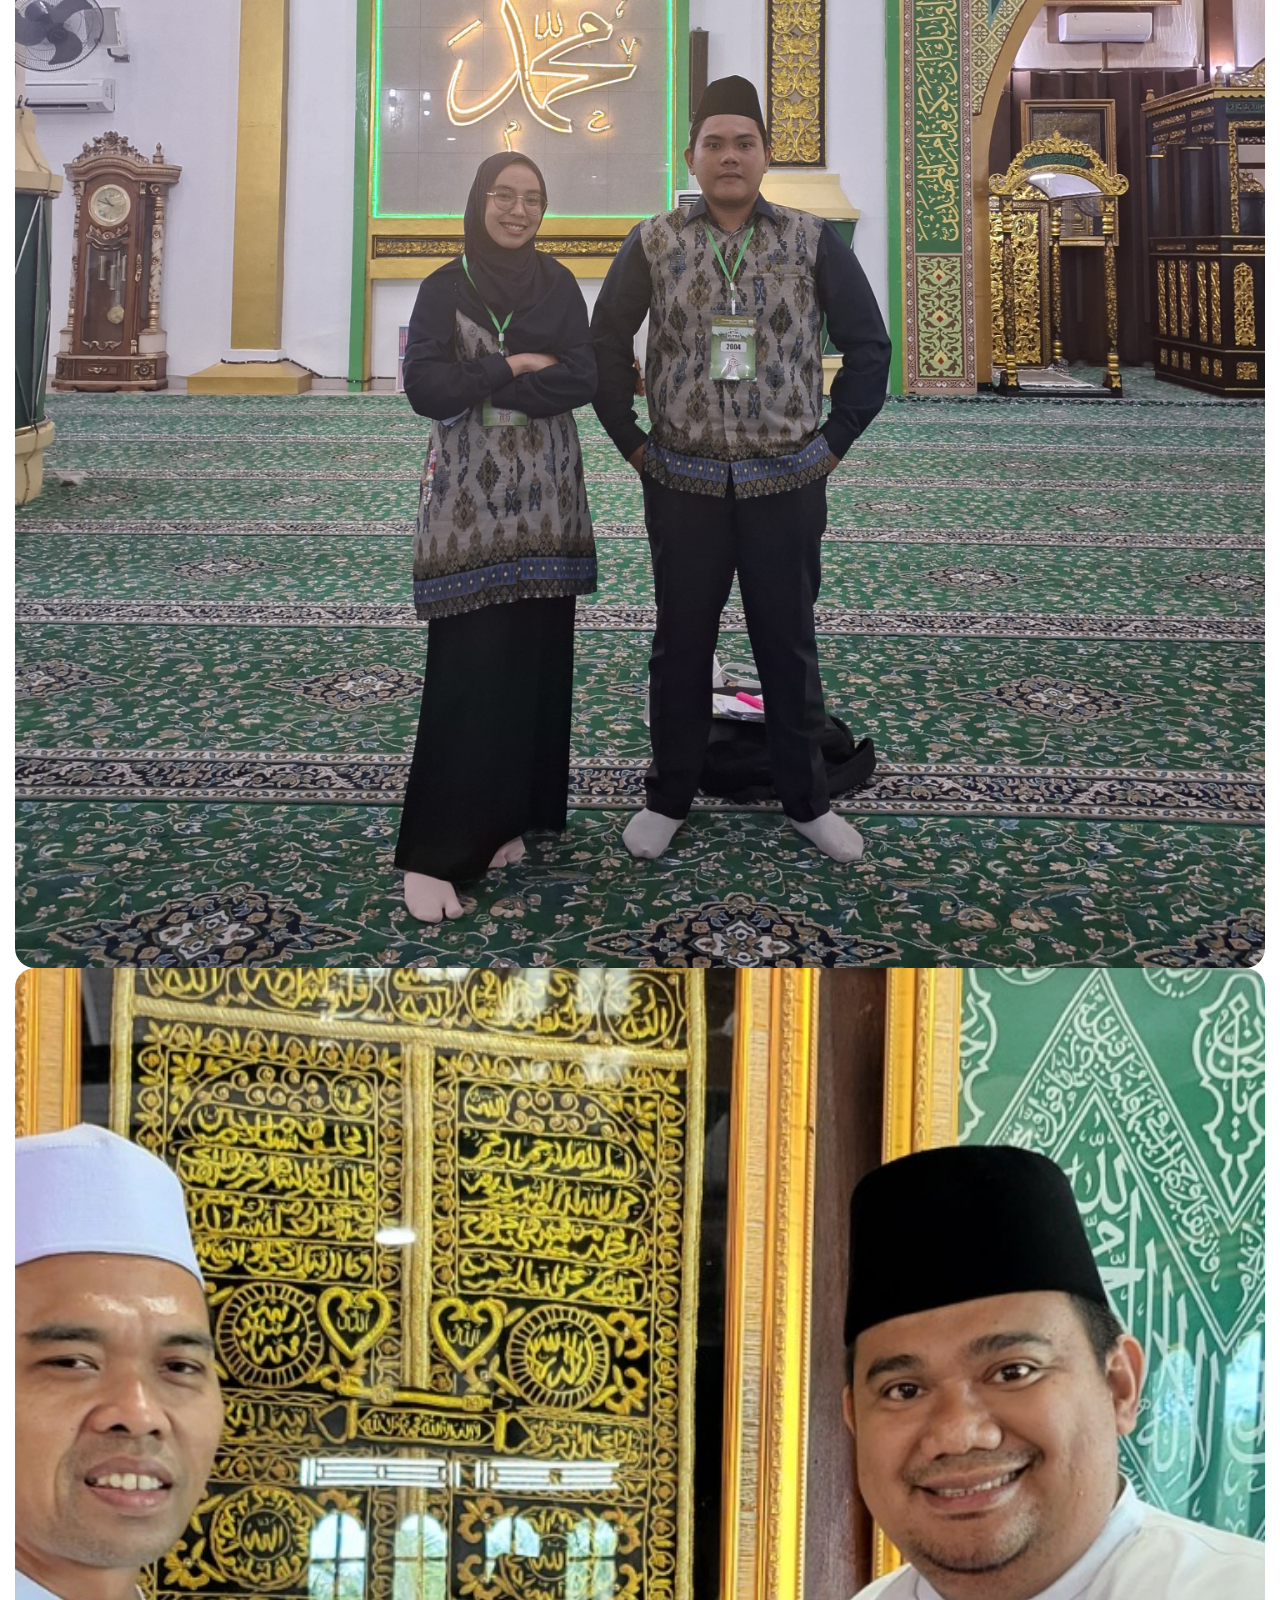
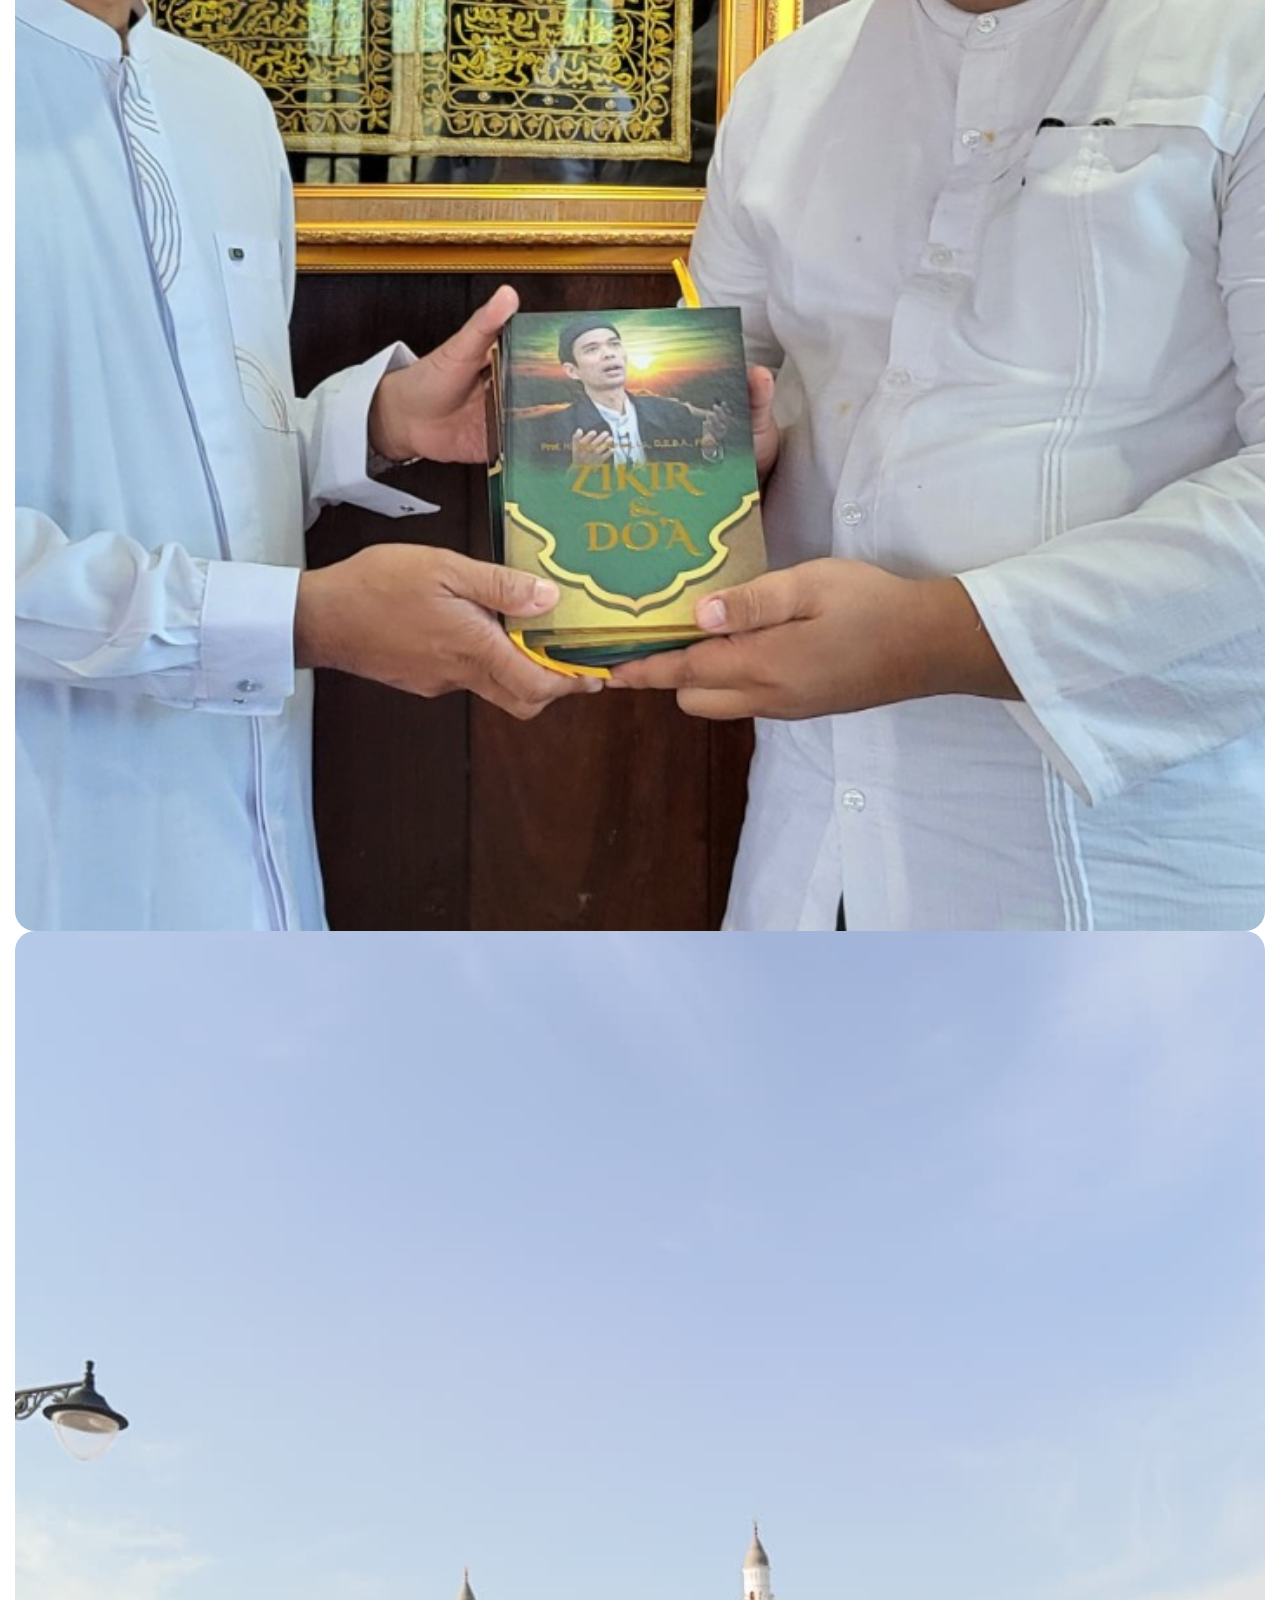
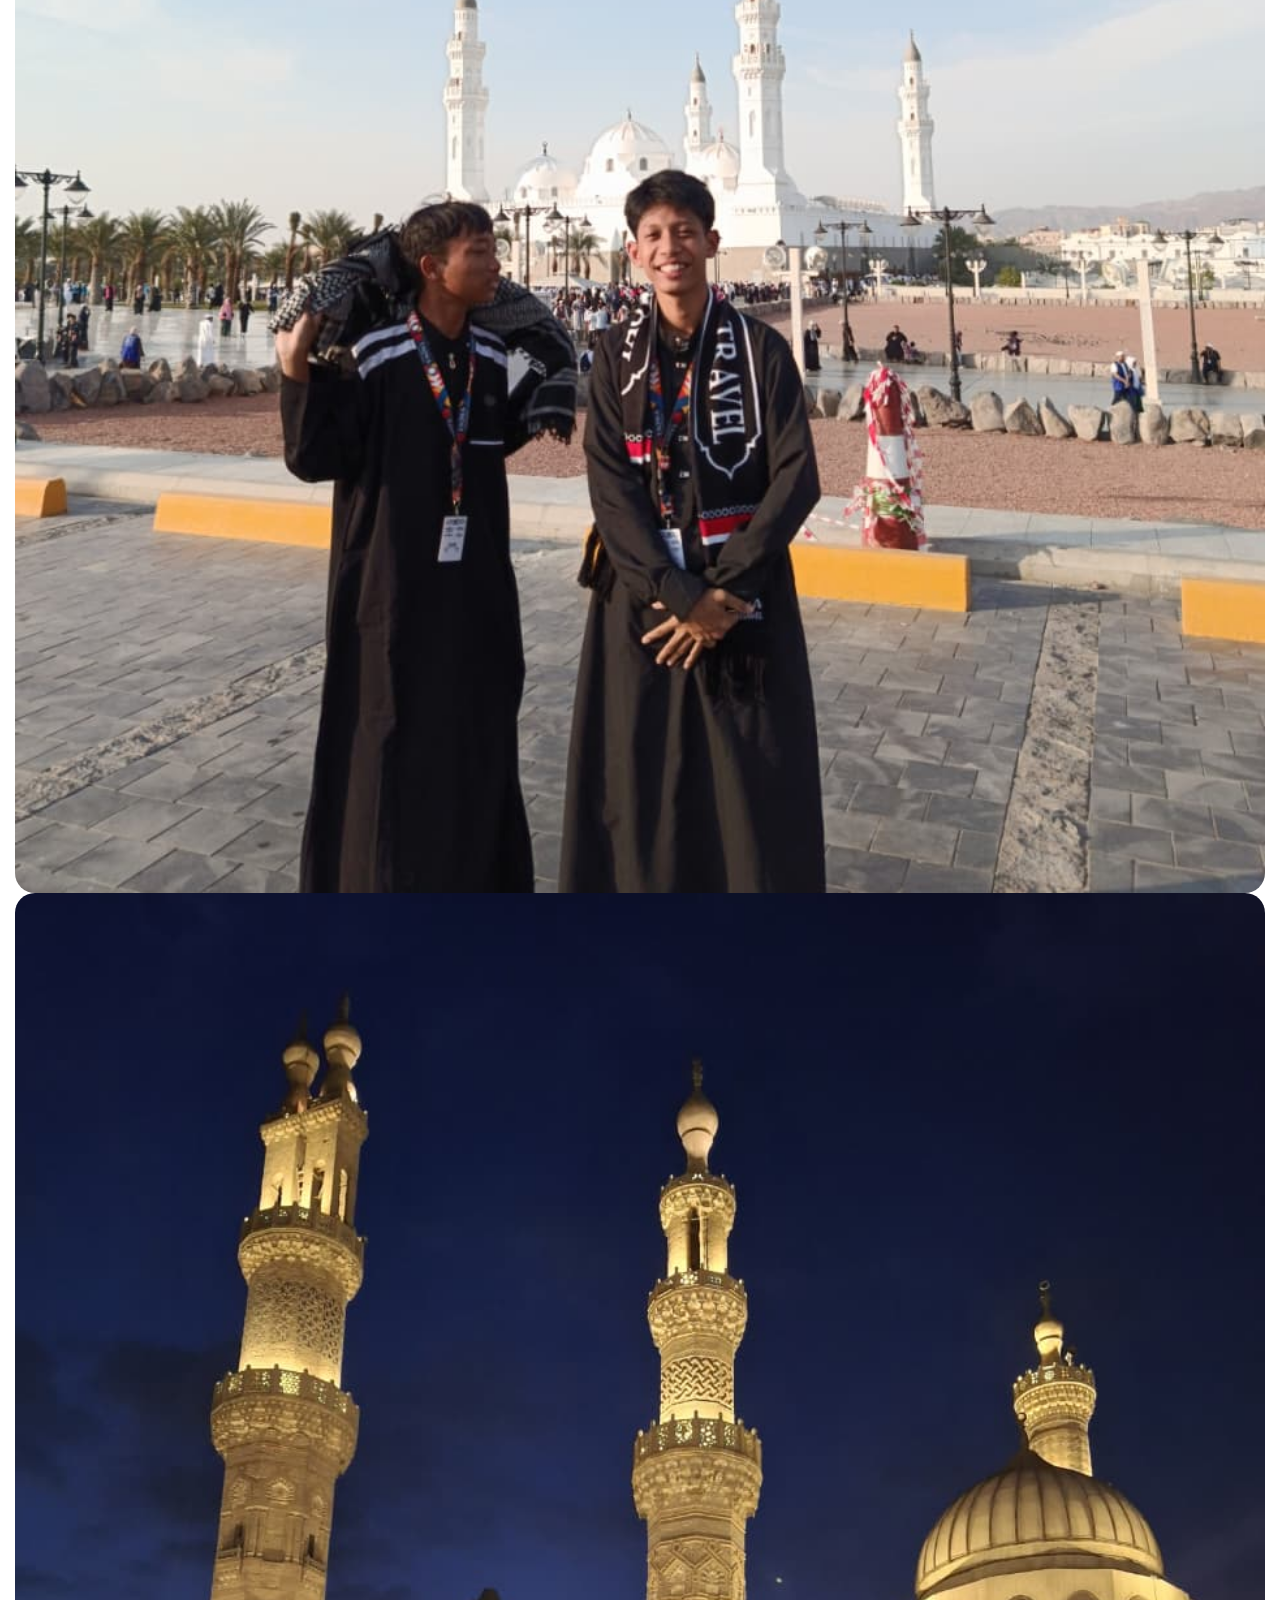
==== commit 2421b616: "selesai" ====
--- a/index.html
+++ b/index.html
@@ -10,7 +10,7 @@
     <meta name="author" content="">
     <link rel="preconnect" href="https://fonts.gstatic.com">
     <link href="https://fonts.googleapis.com/css2?family=Poppins:wght@100;200;300;400;500;600;700;800;900&display=swap" rel="stylesheet">
-    <link rel="icon" type="image/png" sizes="32x32" href="assets/images/alkautsar.png">
+    <link rel="icon" type="image/png" sizes="32x32" href="assets/images/kausarr.png">
     <title>Pesantren Al Kautsar</title>
 
     <!-- Bootstrap core CSS -->
@@ -40,32 +40,120 @@
   .owl-portfolio .thumb {
   position: relative;
   width: 100%;
-  aspect-ratio: 4 / 5;          /* atur tinggi card (bebas) */
+  aspect-ratio: 4 / 5;          
   overflow: hidden;
   border-radius: 12px;    
 }
 
-/* Besar ikon Quran di tengah card */
 .card .fa-book-quran {
-    font-size: 60px; /* Bisa disesuaikan sesuai kebutuhan */
-    color: #ff6b6b; /* Contoh warna, bisa diganti */
+    font-size: 60px; 
+    color: #ff6b6b;
 }
 
 
 .owl-portfolio .thumb img {
   width: 100%;
   height: 100%;
-  object-fit: cover;     /* INI KUNCINYA */
+  object-fit: cover;   
   object-position: center;
   display: block;
 }
 
+.project-container{
+display:flex;
+gap:30px;
+}
+
+.video-section{
+position:relative;
+width:70%;
+}
+
+.video-section iframe{
+width:100%;
+height:420px;
+border-radius:20px;
+}
+
+.video-label{
+position:absolute;
+top:20px;
+left:20px;
+background:#ff6f61;
+color:white;
+padding:18px;
+border-radius:12px;
+}
+
+.project-list{
+width:30%;
+display:flex;
+flex-direction:column;
+gap:20px;
+}
+
+.project-card{
+height:90px;
+background:#eaeaea;
+border-radius:18px;
+position:relative;
+}
+
+.project-card.main{
+background:#ff6f61;
+color:white;
+height:110px;
+}
+
+.card-text{
+position:absolute;
+top:15px;
+left:20px;
+}
+
+.program-card{
+  border-radius:15px;
+  overflow:hidden;
+  transition:0.3s;
+}
+
+.program-card img{
+  height:200px;
+  object-fit:cover;
+  transition:0.3s;
+}
+
+.program-card:hover img{
+  transform:scale(1.1);
+}
+
+.program-card:hover{
+  transform:translateY(-10px);
+  box-shadow:0 20px 40px rgba(0,0,0,0.15);
+}
+
+.icon-box{
+  width:60px;
+  height:60px;
+  background:#198754;
+  color:white;
+  font-size:28px;
+  display:flex;
+  align-items:center;
+  justify-content:center;
+  border-radius:50%;
+  margin:auto;
+  margin-top:-40px;
+  position:relative;
+  border:4px solid white;
+}
+
+
 </style>
   </head>
 
 <body>
 
-  <!-- ***** Preloader Start ***** -->
   <div id="js-preloader" class="js-preloader">
     <div class="preloader-inner">
       <span class="dot"></span>
@@ -76,39 +164,49 @@
       </div>
     </div>
   </div>
-  <!-- ***** Preloader End ***** -->
-
-  <!-- ***** Header Area Start ***** -->
-  <header class="header-area header-sticky wow slideInDown" data-wow-duration="0.75s" data-wow-delay="0s">
-    <div class="container">
-      <div class="row">
-        <div class="col-12">
-          <nav class="main-nav">
-            <!-- ***** Logo Start ***** -->
-            <a href="index.html" class="logo">
-              <img style="width: 250px; height: 120px;"  src="assets/images/LOGO_KAUTSAR.png">
-            </a>
-            <!-- ***** Logo End ***** -->
-            <!-- ***** Menu Start ***** -->
-            <ul class="nav">
-              <li class="scroll-to-section"><a href="#top" class="active">Home</a></li>
-              <li class="scroll-to-section"><a href="#services">Pelajaran</a></li>
-              <li class="scroll-to-section"><a href="#about">About</a></li>
-              <li class="scroll-to-section"><a href="#contact">Contact Us</a></li>
-              <li class="scroll-to-section"><a href="beritaTerbaru.html">Berita
-                 <span class="badge bg-danger ms-0 ">New</span></a></li> 
-              <li class="scroll-to-section"><div class="main-red-button-hover"><a href="#contact">Pemberitahuan Baru</a></div></li> 
-            </ul>        
-            <a class='menu-trigger'>
-                <span>Menu</span>
-            </a>
-            <!-- ***** Menu End ***** -->
-          </nav>
-        </div>
-      </div>
-    </div>
-  </header>
-  <!-- ***** Header Area End ***** -->
+  <header class="header-area header-sticky wow slideInDown" 
+        data-wow-duration="0.75s" 
+        data-wow-delay="0s">
+
+  <div class="container">
+    <div class="row">
+      <div class="col-12">
+        <nav class="main-nav">
+
+          <!-- Logo -->
+          <a href="index.html" class="logo">
+            <img 
+              src="assets/images/LOGO_KAUTSAR.png" 
+              alt="Logo Al-Kautsar"
+              style="width: 250px; height: 120px; object-fit: contain;"
+            >
+          </a>
+
+          <!-- Menu -->
+          <ul class="nav">
+            <li><a href="index.html">Home</a></li>
+            <li><a href="#pelajaran">Pelajaran</a></li>
+            <li><a href="#about">About</a></li>
+            <li><a href="#contact">Contact Us</a></li>
+            <li><a href="./pendaftaran.html">Pendaftaran</a></li>
+            <li>
+              <div class="main-red-button-hover">
+                <a href="./beritaTerbaru.html">Berita Terbaru</a>
+              </div>
+            </li>
+          </ul>
+
+          <!-- Mobile Menu -->
+          <a class="menu-trigger">
+            <span>Menu</span>
+          </a>
+
+        </nav>
+      </div>
+    </div>
+  </div>
+</header>
+
 
   <div class="main-banner" id="top">
     <div class="container">
@@ -119,11 +217,11 @@
               <div class="owl-carousel owl-banner">
                 <div class="item header-text">
                   <h6>Selamat datang di ma`had al-kautsar</h6>
-                  <h2>Buat<em> Prestasimu</em> di ma`had <span style="color: rgb(212, 172, 10);">Al-Kautsar</span></h2>
+                  <h2>Ciptakan<em> Prestasimu</em> di ma`had <span style="color: rgb(212, 172, 10);">Al-Kautsar</span></h2>
                   <p>JL ZENSUNNA, Talang Klp., Kec. Alang-Alang Lebar, Kota Palembang, Sumatera Selatan 30153</p>
                   <div class="down-buttons">
                     <div class="main-red-button-hover">
-                      <a href="https://www.instagram.com/ponpes_alkautsarpalembang/">Kunjungi Sekarang</a>
+                      <a href="./pendaftaran.html">Informasi Pendaftaran</a>
                     </div>
                     <!-- <div class="call-button">
                       <a href="#"><i class="fa fa-phone"></i> 010-020-0340</a>
@@ -138,93 +236,246 @@
     </div>
   </div>
 
+<div class="container-fluid pt-5 pb-5  text-light">
+  <div class="container text-center">
+
+    <h2 class="display-4 text-dark" id="staff"
+        style="font-weight:700; letter-spacing:1px; font-family:'Segoe UI', sans-serif;">
+        STRUKTUR KEPENGURUSAN
+    </h2>
+
+    <p class="mt-3 mb-4 text-dark" style=" font-size:16px;">
+      Hubungi staff kami jika Anda membutuhkan bantuan atau informasi lebih lanjut mengenai pesantren.
+    </p>
+
+    <div class="row pt-4 gx-4 gy-4">
+
+      <!-- Staff 1 -->
+      <div class="col-md-4 text-center">
+        <img src="./assets/images/mudir.png"
+          class="rounded-circle img-fluid"
+          style="width:200px; height:200px; object-fit:cover; border:4px solid #ffffff20; box-shadow:0 8px 20px rgba(0,0,0,0.4);" />
+
+        <h5 class="mt-3 text-dark"
+            style="font-weight:600; font-family:'Segoe UI', sans-serif;">
+          KH. Iskandar Zulakarnaen, Lc., M.Ag
+        </h5>
+
+        <p class="text-dark" style=" font-size:14px;">
+          Mudir Ma`had Al-Kautsar <br><br>
+
+          <a href="https://web.whatsapp.com/" style="color:#25D366; font-size:18px; margin:0 8px;" target="_blank">
+            <i class="fa-brands fa-whatsapp"></i>
+          </a>
+
+          <a href="https://www.instagram.com/ahmad_iskandarzulkarnaen/"
+             style="color:#E1306C; font-size:18px; margin:0 8px;" target="_blank">
+            <i class="fa-brands fa-instagram"></i>
+          </a>
+
+          <a href="https://www.facebook.com/faza.atamma?locale=id_ID"
+             style="color:#1877F2; font-size:18px; margin:0 8px;" target="_blank">
+            <i class="fa-brands fa-facebook"></i>
+          </a>
+        </p>
+      </div>
+
+      <!-- Staff 2 -->
+      <div class="col-md-4 text-center">
+        <img src="./assets/images/ust_ambo.png"
+          class="rounded-circle img-fluid"
+          style="width:200px; height:200px; object-fit:cover; border:4px solid #ffffff20; box-shadow:0 8px 20px rgba(0,0,0,0.4);" />
+
+        <h5 class="mt-3 text-dark"
+            style="font-weight:600; font-family:'Segoe UI', sans-serif;">
+           Ustadz Ambo Upe, S.Pd.I
+        </h5>
+
+        <p class="text-dark" style=" font-size:14px;">
+          Wakil Mudir Ma`had Al-Kautsar <br><br>
+
+          <a href="" style="color:#25D366; font-size:18px; margin:0 8px;">
+            <i class="fa-brands fa-whatsapp"></i>
+          </a>
+
+          <a href=""
+             style="color:#E1306C; font-size:18px; margin:0 8px;">
+            <i class="fa-brands fa-instagram"></i>
+          </a>
+
+          <a href=""
+             style="color:#1877F2; font-size:18px; margin:0 8px;">
+            <i class="fa-brands fa-facebook"></i>
+          </a>
+        </p>
+      </div>
+
+      <!-- Staff 3 -->
+      <div class="col-md-4 text-center">
+        <img src="./assets/images/ustSamsul.jpg"
+          class="rounded-circle img-fluid"
+          style="width:200px; height:200px; object-fit:cover; border:4px solid #ffffff20; box-shadow:0 8px 20px rgba(0,0,0,0.4);" />
+
+        <h5 class="mt-3 text-dark"
+            style="font-weight:600; font-family:'Segoe UI', sans-serif;">
+          Ustadz Samsul Amirudin, S.pd
+        </h5>
+
+        <p class="text-dark" style=" font-size:14px;">
+          Kepala Sekolah Smp Al-Kautsar <br><br>
+
+          <a href="https://web.whatsapp.com/" style="color:#25D366; font-size:18px; margin:0 8px;">
+            <i class="fa-brands fa-whatsapp"></i>
+          </a>
+
+          <a href="https://www.instagram.com/samsulamirudin3/"
+             style="color:#E1306C; font-size:18px; margin:0 8px;" target="_blank">
+            <i class="fa-brands fa-instagram"></i>
+          </a>
+
+          <a href="https://www.facebook.com/faza.atamma?locale=id_ID"
+             style="color:#1877F2; font-size:18px; margin:0 8px;">
+            <i class="fa-brands fa-facebook"></i>
+          </a>
+        </p>
+      </div>
+
+    </div>
+  </div>
+</div>
+
+
+
   <div id="services" class="our-services section">
-    <div class="services-right-dec">
-      <img src="assets/images/services-right-dec.png" alt="">
-    </div>
-    <div class="container">
-      <div class="services-left-dec">
-        <img src="assets/images/services-left-dec.png" alt="">
-      </div>
-      <div class="row">
+    
+
+  <!-- djfnkj -->
+   <div class="row">
         <div class="col-lg-6 offset-lg-3">
           <div class="section-heading">
-            <h2>Daftar <em>Pelajaran</em> Utama di ma`had <span>Al-kautsar</span></h2>
+            <h2 id="pelajaran">Daftar <em>Pelajaran</em> Utama di ma`had <span>Al-kautsar</span></h2>
             <span>all lessons</span>
           </div>
         </div>
       </div>
-      <div class="row">
-        <div class="col-lg-12">
-          <div class="owl-carousel owl-services">
-            <div class="item">
-              <h4>Tahsin dan Tahfidz Al-Qur’an bersanad</h4>
-              <div style="font-size: 50px;" class="icon"><i class="fa-solid fa-book-quran"></i></div>
-              <p>Belajar Tahsin & Tahfidz Al-Qur’an dengan metode bersanad
-</p>
-            </div>
-            <div class="item">
-              <h4>Mampu berbahasa Arab aktif</h4>
-              <div style="font-size: 50px;" class="icon"><span style="font-family: 'Amiri', serif;">عربي</span>
-           </div>
-              <p>Meningkatkan komunikasi yang baik dengan berbahasa arab</p>
-            </div>
-            <div class="item">
-              <h4>Mampu berbahasa inggris aktif</h4>
-              <div style="font-size: 50px;" class="icon"><i class="fa-solid fa-language"></i></div>
-              <p>Meningkatkan komunikasi yang baik dengan berbahasa inggris</p>
-            </div>
-            <div class="item">
-              <h4>Meningkatkan Life skill dan prestasi</h4>
-              <div style="font-size: 50px;" class="icon"><i class="fa-solid fa-brain"></i></div>
-              <p>Meningkatkan komunikasi yang baik dengan berbahasa inggris</p>
-            </div>
-            <div class="item">
-              <h4>Pembelajaran  Nahwu & Shorof</h4>
-              <div style="font-size: 50px;" class="icon">ناهو</div>
-              <p>kemampuan membaca dan menulis bahasa Arab dengan benar</p>
-            </div>
-            <div class="item">
-              <h4>See The Strategy In The Market</h4>
-              <div class="icon"><img src="assets/images/service-icon-02.png" alt=""></div>
-              <p>Get to know more about the topic in details</p>
-            </div>
-            <div class="item">
-              <h4>Best Content Ideas for your pages</h4>
-              <div class="icon"><img src="assets/images/service-icon-03.png" alt=""></div>
-              <p>Feel free to use this template for your business</p>
-            </div>
-            <div class="item">
-              <h4>Optimizing Speed for your web pages</h4>
-              <div class="icon"><img src="assets/images/service-icon-04.png" alt=""></div>
-              <p>Get to know more about the topic in details</p>
-            </div>
-            <div class="item">
-              <h4>Accessibility for mobile viewing</h4>
-              <div class="icon"><img src="assets/images/service-icon-01.png" alt=""></div>
-              <p>Get to know more about the topic in details</p>
-            </div>
-            <div class="item">
-              <h4>Content Ideas for your next project</h4>
-              <div class="icon"><img src="assets/images/service-icon-02.png" alt=""></div>
-              <p>Feel free to use this template for your business</p>
-            </div>
-            <div class="item">
-              <h4>UI &amp; UX Design &amp; Development</h4>
-              <div class="icon"><img src="assets/images/service-icon-03.png" alt=""></div>
-              <p>Get to know more about the topic in details</p>
-            </div>
-            <div class="item">
-              <h4>Discover the digital marketing trend</h4>
-              <div class="icon"><img src="assets/images/service-icon-04.png" alt=""></div>
-              <p>Get to know more about the topic in details</p>
-            </div>
+   <div class="container py-5">
+  <div class="row g-4">
+
+    <!-- Pelajaran Formal -->
+    <div class="col-md-6 col-lg-4">
+      <div class="card program-card border-0 shadow-sm">
+        <img src="./assets/images/1.webp" class="card-img-top" alt="">
+        <div class="card-body text-center">
+          <div class="icon-box">📚</div>
+          <h5 class="card-title mt-3">PELAJARAN SEKOLAH FORMAL</h5>
+        </div>
+         <p class="bg-dark text-white ps-2">
+            Mata pelajaran umum seperti Matematika, IPA, IPS dan lainnya sesuai kurikulum pendidikan.
+          </p>
+      </div>
+    </div>
+
+    <!-- Tahsin Tahfidz -->
+    <div class="col-md-6 col-lg-4">
+      <div class="card program-card border-0 shadow-sm">
+        <img src="./assets/images/tahsindanhadis.jpeg" class="card-img-top" alt="">
+        <div class="card-body text-center">
+          <div class="icon-box">📖</div>
+          <h5 class="card-title mt-3">TAHSIN & TAHFIDZ AL-QUR`AN</h5>
           </div>
-        </div>
-      </div>
-    </div>
-  </div>
-
+          <p class="bg-dark text-white ps-2">
+            Program memperbaiki bacaan Al-Qur'an dan menghafal dengan sanad yang terpercaya.
+          </p>
+      </div>
+    </div>
+
+    <!-- Hadis -->
+    <div class="col-md-6 col-lg-4">
+      <div class="card program-card border-0 shadow-sm">
+        <img class="border" src="./assets/images/hadis.jpg" class="card-img-top" alt="">
+        <div class="card-body text-center">
+          <div class="icon-box">🕌</div>
+          <h5 class="card-title mt-3">HADIS BERSANAD</h5>
+        </div>
+        <p class="bg-dark text-white ps-2">
+            Pembelajaran hadis dengan sanad yang jelas untuk memahami ajaran baginda Rasulullah.
+          </p>
+      </div>
+    </div>
+
+    <!-- Bahasa Inggris -->
+    <div class="col-md-6 col-lg-4">
+      <div class="card program-card border-0 shadow-sm">
+        <img src="./assets/images/inggris.jpg" class="card-img-top" alt="">
+        <div class="card-body text-center">
+          <div class="icon-box">🌍</div>
+          <h5 class="card-title mt-3">Bahasa Inggris Aktif</h5>
+        </div>
+          <p class="bg-dark text-white ps-2">
+            Siswa dilatih untuk menggunakan bahasa Inggris secara aktif dalam komunikasi sehari-hari.
+          </p>
+      </div>
+    </div>
+
+    <!-- Bahasa Arab -->
+    <div class="col-md-6 col-lg-4">
+      <div class="card program-card border-0 shadow-sm">
+        <img src="./assets/images/arab.webp" class="card-img-top" alt="">
+        <div class="card-body text-center">
+          <div class="icon-box">🌍</div>
+          <h5 class="card-title mt-3">Bahasa Arab Aktif</h5>
+        </div>
+          <p class="bg-dark text-white ps-2">
+            Siswa dilatih untuk menggunakan bahasa Arab secara aktif dalam komunikasi sehari-hari.
+          </p>
+      </div>
+    </div>
+
+    <!-- Nahwu sorof -->
+    <div class="col-md-6 col-lg-4">
+      <div class="card program-card border-0 shadow-sm">
+        <img src="./assets/images/nahwu.jpg" class="card-img-top" alt="">
+        <div class="card-body text-center">
+          <div class="icon-box">🌍</div>
+          <h5 class="card-title mt-3">Pembelajaran  Nahwu & Shorof</h5>
+        </div>
+          <p class="bg-dark text-white ps-2">
+            Siswa dilatih untuk kemampuan membaca dan menulis bahasa Arab dengan benar.
+          </p>
+      </div>
+    </div>
+
+    <!-- Bela Diri -->
+    <div class="col-md-6 col-lg-4">
+      <div class="card program-card border-0 shadow-sm">
+        <img class="border" src="./assets/images/silat.webp" class="card-img-top" alt="">
+        <div class="card-body text-center">
+          <div class="icon-box">🥋</div>
+          <h5 class="card-title mt-3">BELA DIRI</h5>
+        </div>
+        <p class="bg-dark text-white ps-2">
+            Melatih kekuatan fisik, kedisiplinan dan mental siswa  yang tangguh melalui latihan bela diri.
+          </p>
+      </div>
+    </div>
+
+    <!-- Life Skill-->
+    <div class="col-md-6 col-lg-4">
+      <div class="card program-card border-0 shadow-sm">
+        <img class="border" src="./assets/images/hadis.jpg" class="card-img-top" alt="">
+        <div class="card-body text-center">
+          <div class="icon-box">🕌</div>
+          <h5 class="card-title mt-3">MENINGKATKAN LIFE SKILL DAN PRESTASI</h5>
+        </div>
+        <p class="bg-dark text-white ps-2">
+            Siswa dibimbing untuk mengembangkan keterampilan hidup, kepemimpinan, serta meraih prestasi di bidang akademik maupun non-akademik
+          </p>
+      </div>
+    </div>
+  </div>
+</div>
+ </div>
+  </div>
   <div id="about" class="about-us section">
     <div class="container">
       <div class="row">
@@ -235,46 +486,9 @@
         </div>
         <div class="col-lg-6">
           <div class="section-heading">
-            <h2>Grow your website with our <em>SEO Tools</em> &amp; <span>Project</span> Management</h2>
-            <p>You can browse free HTML templates on Too CSS website. Visit the website and explore latest website templates for your projects.</p>
-            <div class="row">
-              <div class="col-lg-4">
-                <div class="fact-item">
-                  <div class="count-area-content">
-                    <div class="icon">
-                      <img src="assets/images/service-icon-01.png" alt="">
-                    </div>
-                    <div class="count-digit">320</div>
-                    <div class="count-title">SEO Projects</div>
-                    <p>Lorem ipsum dolor sitti amet, consectetur.</p>
-                  </div>
-                </div>
-              </div>
-              <div class="col-lg-4">
-                <div class="fact-item">
-                  <div class="count-area-content">
-                    <div class="icon">
-                      <img src="assets/images/service-icon-02.png" alt="">
-                    </div>
-                    <div class="count-digit">640</div>
-                    <div class="count-title">Websites</div>
-                    <p>Lorem ipsum dolor sitti amet, consectetur.</p>
-                  </div>
-                </div>
-              </div>
-              <div class="col-lg-4">
-                <div class="fact-item">
-                  <div class="count-area-content">
-                    <div class="icon">
-                      <img src="assets/images/service-icon-03.png" alt="">
-                    </div>
-                    <div class="count-digit">120</div>
-                    <div class="count-title">Satisfied Clients</div>
-                    <p>Lorem ipsum dolor sitti amet, consectetur.</p>
-                  </div>
-                </div>
-              </div>
-            </div>
+            <h2 id="about">Profil Tentang  <span>Sejarah</span> &amp; Berdirinya  <em>ALKAUTSAR</em> </h2>
+            <p>" Diresmikan oleh ust Abdussomad dan wali kota palembang ". Pondok Pesantren Al-Kautsar didirikan pada tahun 2019 di Palembang dengan visi untuk menjadi pusat pendidikan Islam yang unggul dalam penguasaan ilmu agama (tafaqquh fiddin) dan ilmu pengetahuan umum. Nama Al-Kautsar sendiri diambil dari Al-Qur'an, yang bermakna "Nikmat yang Melimpah", sebagai harapan agar ilmu dan keberkahan yang diperoleh santri selalu melimpah ruah.</p>
+           
           </div>
         </div>
       </div>
@@ -323,32 +537,32 @@
             </div>
             <div class="item">
               <div class="thumb">
-                <img src="assets/images/portfolio-03.jpg" alt="">
-                <div class="hover-effect">
-                  <div class="inner-content">
-                    <a rel="sponsored" href="https://templatemo.com/tm-562-space-dynamic" target="_parent"><h4>Third Project</h4></a>
-                    <span>Space Dynamic SEO</span>
-                  </div>
-                </div>
-              </div>
-            </div>
-            <div class="item">
-              <div class="thumb">
-                <img src="assets/images/portfolio-04.jpg" alt="">
-                <div class="hover-effect">
-                  <div class="inner-content">
-                    <a href="#"><h4>Project Four</h4></a>
-                    <span>Website Marketing</span>
-                  </div>
-                </div>
-              </div>
-            </div>
-            <div class="item">
-              <div class="thumb">
-                <img src="assets/images/portfolio-01.jpg" alt="">
-                <div class="hover-effect">
-                  <div class="inner-content">
-                    <a href="#"><h4>Fifth Project</h4></a>
+                <img src="assets/images/syarhilPutra.jpeg" alt="">
+                <div class="hover-effect">
+                  <div class="inner-content">
+                    <a rel="sponsored" href="https://templatemo.com/tm-562-space-dynamic" target="_parent"><h4>Juara 2 Syarhil Quran</h4></a>
+                    <span>TINGKAT PROVINSI</span>
+                  </div>
+                </div>
+              </div>
+            </div>
+            <div class="item">
+              <div class="thumb">
+                <img src="assets/images/ktiq.jpeg" alt="">
+                <div class="hover-effect">
+                  <div class="inner-content">
+                    <a href="#"><h4>Juara 1 Ktiq Putra & Putri</h4></a>
+                    <span>TINGKAT PROVINSI</span>
+                  </div>
+                </div>
+              </div>
+            </div>
+            <div class="item">
+              <div class="thumb">
+                <img src="assets/images/babaUstSomad.jpeg" alt="">
+                <div class="hover-effect">
+                  <div class="inner-content">
+                    <a href="#"><h4>Bersama UAS</h4></a>
                     <span>Digital Assets</span>
                   </div>
                 </div>
@@ -356,77 +570,77 @@
             </div>
             <div class="item">
               <div class="thumb">
-                <img src="assets/images/portfolio-02.jpg" alt="">
-                <div class="hover-effect">
-                  <div class="inner-content">
-                    <a href="#"><h4>Sixth Project</h4></a>
-                    <span>SEO &amp; Marketing</span>
-                  </div>
-                </div>
-              </div>
-            </div>
-            <div class="item">
-              <div class="thumb">
-                <img src="assets/images/portfolio-03.jpg" alt="">
-                <div class="hover-effect">
-                  <div class="inner-content">
-                    <a href="#"><h4>7th Project</h4></a>
-                    <span>SEO &amp; Marketing</span>
-                  </div>
-                </div>
-              </div>
-            </div>
-            <div class="item">
-              <div class="thumb">
-                <img src="assets/images/portfolio-04.jpg" alt="">
-                <div class="hover-effect">
-                  <div class="inner-content">
-                    <a href="#"><h4>8th Project</h4></a>
-                    <span>SEO &amp; Marketing</span>
-                  </div>
-                </div>
-              </div>
-            </div>
-            <div class="item">
-              <div class="thumb">
-                <img src="assets/images/portfolio-01.jpg" alt="">
-                <div class="hover-effect">
-                  <div class="inner-content">
-                    <a href="#"><h4>9th Project</h4></a>
-                    <span>SEO &amp; Marketing</span>
-                  </div>
-                </div>
-              </div>
-            </div>
-            <div class="item">
-              <div class="thumb">
-                <img src="assets/images/portfolio-02.jpg" alt="">
-                <div class="hover-effect">
-                  <div class="inner-content">
-                    <a href="#"><h4>Project Ten</h4></a>
-                    <span>SEO &amp; Marketing</span>
-                  </div>
-                </div>
-              </div>
-            </div>
-            <div class="item">
-              <div class="thumb">
-                <img src="assets/images/portfolio-03.jpg" alt="">
-                <div class="hover-effect">
-                  <div class="inner-content">
-                    <a href="#"><h4>Project Eleven</h4></a>
-                    <span>SEO &amp; Marketing</span>
-                  </div>
-                </div>
-              </div>
-            </div>
-            <div class="item">
-              <div class="thumb">
-                <img src="assets/images/portfolio-04.jpg" alt="">
-                <div class="hover-effect">
-                  <div class="inner-content">
-                    <a href="#"><h4>12th Project</h4></a>
-                    <span>SEO &amp; Marketing</span>
+                <img src="assets/images/dira.jpeg" alt="">
+                <div class="hover-effect">
+                  <div class="inner-content">
+                    <a href="#"><h4>Santri AL Kautsar</h4></a>
+                    <span>MENDAPATKAN HADIA UMROH</span>
+                  </div>
+                </div>
+              </div>
+            </div>
+            <div class="item">
+              <div class="thumb">
+                <img src="assets/images/diraCairo.jpeg" alt="">
+                <div class="hover-effect">
+                  <div class="inner-content">
+                    <a href="#"><h4>Santri Al Kautsar</h4></a>
+                    <span>MENDAPATKAN BEASISWA AL AZZAH CAIRO</span>
+                  </div>
+                </div>
+              </div>
+            </div>
+            <div class="item">
+              <div class="thumb">
+                <img src="assets/images/Wisuda Tahfiz Santri Alkautsar.webp" alt="">
+                <div class="hover-effect">
+                  <div class="inner-content">
+                    <a href="#"><h4>Santri Al Kautsar</h4></a>
+                    <span>WISUDAH TAHFIZ JUZ 30 2025</span>
+                  </div>
+                </div>
+              </div>
+            </div>
+            <div class="item">
+              <div class="thumb">
+                <img src="assets/images/bangbell.png" alt="">
+                <div class="hover-effect">
+                  <div class="inner-content">
+                    <a href="#"><h4>Santri Al Kautsar</h4></a>
+                    <span>MENDAPATKAN BEASISWA DI PETIK DEPOK</span>
+                  </div>
+                </div>
+              </div>
+            </div>
+            <div class="item">
+              <div class="thumb">
+                <img src="assets/images/jefri.jpeg" alt="">
+                <div class="hover-effect">
+                  <div class="inner-content">
+                    <a href="#"><h4>Juara 2 Syarhil Quran</h4></a>
+                    <span>TINGKAT PROVINSI</span>
+                  </div>
+                </div>
+              </div>
+            </div>
+            <div class="item">
+              <div class="thumb">
+                <img src="assets/images/USTSOMADD.jpeg" alt="">
+                <div class="hover-effect">
+                  <div class="inner-content">
+                    <a href="#"><h4>Kedatangan UAS</h4></a>
+                    <span>DIPESANTREN ALKAUTSAR</span>
+                  </div>
+                </div>
+              </div>
+            </div>
+            <div class="item">
+              <div class="thumb">
+                <img src="assets/images/walikota.jpeg" alt="">
+                <div class="hover-effect">
+                  <div class="inner-content">
+                    <a href="#"><h4>Santri al kautsar</h4></a>
+                    <span>BERSAMA WALI KOTA PALEMBANG</span>
                   </div>
                 </div>
               </div>
@@ -435,206 +649,56 @@
         </div>
       </div>
     </div>
-  </div>
-
-  <div id="pricing" class="pricing-tables">
-    <div class="tables-left-dec">
-      <img src="assets/images/tables-left-dec.png" alt="">
-    </div>
-    <div class="tables-right-dec">
-      <img src="assets/images/tables-right-dec.png" alt="">
-    </div>
-    <div class="container">
-      <div class="row">
-        <div class="col-lg-6 offset-lg-3">
-          <div class="section-heading">
-            <h2>Select a suitable <em>plan</em> for your next <span>projects</span></h2>
-            <span>Our Plans</span>
-          </div>
-        </div>
-      </div>
-      <div class="row">
-        <div class="col-lg-4">
-          <div class="item first-item">
-            <h4>Starter Plan</h4>
-            <em>$160/mo</em>
-            <span>$140</span>
-            <ul>
-              <li>10 Projects</li>
-              <li>100 GB space</li>
-              <li>20 SEO checkups</li>
-              <li>Basic Support</li>
-            </ul>
-            <div class="main-blue-button-hover">
-              <a href="#">Get Started</a>
-            </div>
-          </div>
-        </div>
-        <div class="col-lg-4">
-          <div class="item second-item">
-            <h4>Standard Plan</h4>
-            <em>$240/mo</em>
-            <span>$200</span>
-            <ul>
-              <li>20 Projects</li>
-              <li>200 GB space</li>
-              <li>50 SEO checkups</li>
-              <li>Pro Support</li>
-            </ul>
-            <div class="main-blue-button-hover">
-              <a href="#">Get it Now</a>
-            </div>
-          </div>
-        </div>
-        <div class="col-lg-4">
-          <div class="item third-item">
-            <h4>Advanced Plan</h4>
-            <em>$360/mo</em>
-            <span>$280</span>
-            <ul>
-              <li>30 Projects</li>
-              <li>300 GB space</li>
-              <li>100 SEO checkups</li>
-              <li>Best Support</li>
-            </ul>
-            <div class="main-blue-button-hover">
-              <a href="#">Buy Now</a>
-            </div>
-          </div>
-        </div>
-      </div>
-    </div>
-  </div>
-
-  <div id="subscribe" class="subscribe">
-    <div class="container">
-      <div class="row">
-        <div class="col-lg-12">
-          <div class="inner-content">
-            <div class="row">
-              <div class="col-lg-10 offset-lg-1">
-                <h2>Know Your Website SEO Score by Email</h2>
-                <form id="subscribe" action="" method="get">
-                  <input type="text" name="website" id="website" placeholder="Your Website URL" required="">
-                  <input type="text" name="email" id="email" pattern="[^ @]*@[^ @]*" placeholder="Your Email" required="">
-                  <button type="submit" id="form-submit" class="main-button ">Subscribe</button>
-                </form>
-              </div>
-            </div>
-          </div>
-        </div>
-      </div>
-    </div>
-  </div>
-
-  <div id="video" class="our-videos section">
-    <div class="videos-left-dec">
-      <img src="assets/images/videos-left-dec.png" alt="">
-    </div>
-    <div class="videos-right-dec">
-      <img src="assets/images/videos-right-dec.png" alt="">
-    </div>
-    <div class="container">
-      <div class="row">
-        <div class="col-lg-12">
-          <div class="naccs">
-            <div class="grid">
-              <div class="row">
-                <div class="col-lg-8">
-                  <ul class="nacc">
-                    <li class="active">
-                      <div>
-                        <div class="thumb">
-                          <iframe width="100%" height="auto" src="https://www.youtube.com/embed/JynGuQx4a1Y" title="YouTube video player" frameborder="0" allow="accelerometer; autoplay; clipboard-write; encrypted-media; gyroscope; picture-in-picture" allowfullscreen></iframe>
-                          <div class="overlay-effect">
-                            <a href="#"><h4>Project One</h4></a>
-                            <span>SEO &amp; Marketing</span>
-                          </div>
-                        </div>
-                      </div>
-                    </li>
-                    <li>
-                      <div>
-                        <div class="thumb">
-                          <iframe width="100%" height="auto" src="https://www.youtube.com/embed/RdJBSFpcO4M" title="YouTube video player" frameborder="0" allow="accelerometer; autoplay; clipboard-write; encrypted-media; gyroscope; picture-in-picture" allowfullscreen></iframe>
-                          <div class="overlay-effect">
-                            <a href="#"><h4>Second Project</h4></a>
-                            <span>Advertising &amp; Marketing</span>
-                          </div>
-                        </div>
-                      </div>
-                    </li>
-                    <li>
-                      <div>
-                        <div class="thumb">
-                          <iframe width="100%" height="auto" src="https://www.youtube.com/embed/ZlfAjbQiL78" title="YouTube video player" frameborder="0" allow="accelerometer; autoplay; clipboard-write; encrypted-media; gyroscope; picture-in-picture" allowfullscreen></iframe>
-                          <div class="overlay-effect">
-                            <a href="#"><h4>Project Three</h4></a>
-                            <span>Digital &amp; Marketing</span>
-                          </div>
-                        </div>
-                      </div>
-                    </li>
-                    <li>
-                      <div>
-                        <div class="thumb">
-                          <iframe width="100%" height="auto" src="https://www.youtube.com/embed/mx1WseE7-0Y" title="YouTube video player" frameborder="0" allow="accelerometer; autoplay; clipboard-write; encrypted-media; gyroscope; picture-in-picture" allowfullscreen></iframe>
-                          <div class="overlay-effect">
-                            <a href="#"><h4>Fourth Project</h4></a>
-                            <span>SEO &amp; Advertising</span>
-                          </div>
-                        </div>
-                      </div>
-                    </li>
-                  </ul>
-                </div>
-                <div class="col-lg-4">
-                  <div class="menu">
-                    <div class="active">
-                      <div class="thumb">
-                        <img src="assets/images/video-thumb-01.png" alt="">
-                        <div class="inner-content">
-                          <h4>Project One</h4>
-                          <span>SEO &amp; Marketing</span>
-                        </div>
-                      </div>
-                    </div>
-                    <div>
-                      <div class="thumb">
-                        <img src="assets/images/video-thumb-02.png" alt="">
-                        <div class="inner-content">
-                          <h4>Second Project</h4>
-                          <span>Advertising &amp; Marketing</span>
-                        </div>
-                      </div>
-                    </div>
-                    <div>
-                      <div class="thumb">
-                        <img src="assets/images/video-thumb-03.png" alt="Marketing">
-                        <div class="inner-content">
-                          <h4>Project Three</h4>
-                          <span>Digital &amp; Marketing</span>
-                        </div>
-                      </div>
-                    </div>
-                    <div>
-                      <div class="thumb">
-                        <img src="assets/images/video-thumb-04.png" alt="SEO Work">
-                        <div class="inner-content">
-                          <h4>Fourth Project</h4>
-                          <span>SEO &amp; Advertising</span>
-                        </div>
-                      </div>
-                    </div>
-                  </div>
-                </div>             
-              </div>
-            </div>
-          </div>
-        </div>
-      </div>
-    </div>
-  </div>
+    Lorem ipsum dolor sit amet consectetur, adipisicing elit. Repellendus earum aperiam, culpa aliquid aliquam magnam doloremque obcaecati rerum eum, tempore placeat molestiae quod possimus alias. Aspernatur facilis nobis aliquam accusantium illo molestias fugiat. Sapiente cum earum explicabo ea inventore id non suscipit enim! Ipsam deserunt tempora asperiores cupiditate dolorum nisi!
+  </div>
+<br>
+
+<div class="project-container">
+
+  <!-- Video Besar -->
+  <div class="video-section">
+    
+    <div class="video-label">
+      <h3><b> AL-KAUTSAR</b></h3>
+      <p style="color: white;">Bersama Mudir AlKautsar</p>
+    </div>
+
+    
+<iframe width="560" height="315" src="https://www.youtube.com/embed/gS1VTaqtDXU?si=pp-lrbebdSqcj9BP" title="YouTube video player" frameborder="0" allow="accelerometer; autoplay; clipboard-write; encrypted-media; gyroscope; picture-in-picture; web-share" referrerpolicy="strict-origin-when-cross-origin" allowfullscreen></iframe>
+  </div>
+
+
+  <!-- List Project Kanan -->
+  <div class="project-list">
+
+    <div class="project-card main">
+      <div class="card-text">
+        <h4><b>AL-KAUTSAR</b></h4>
+        <p style="color: white;">Bersama Mudir AlKautsar</p>
+      </div>
+    </div>
+
+    <div class="project-card">
+      <div class="card-text">
+        <h4><b>AL-KAUTSAR</b></h4>
+      </div>
+    </div>
+
+    <div class="project-card">
+      <div class="card-text">
+        <h4><b>AL-KAUTSAR</b></h4>
+      </div>
+    </div>
+
+    <div class="project-card">
+      <div class="card-text">
+        <h4><b>AL-KAUTSAR</b></h4>
+      </div>
+    </div>
+
+  </div>
+
+</div>
 
   <div id="contact" class="contact-us section">
     <div class="container">
@@ -643,11 +707,11 @@
           <div class="section-heading">
             <h2>Feel free to <em>Contact</em> us via the <span>HTML form</span></h2>
             <div id="map">
-              <iframe src="https://maps.google.com/maps?q=Av.+L%C3%BAcio+Costa,+Rio+de+Janeiro+-+RJ,+Brazil&t=&z=13&ie=UTF8&iwloc=&output=embed" width="100%" height="360px" frameborder="0" style="border:0" allowfullscreen=""></iframe>
-            </div>
+              <iframe src="https://www.google.com/maps/embed?pb=!1m18!1m12!1m3!1d3123.238761880426!2d104.685110367899!3d-2.968650390393735!2m3!1f0!2f0!3f0!3m2!1i1024!2i768!4f13.1!3m3!1m2!1s0x2e3b75002d86bd89%3A0x4df35ae833a8f885!2sPONPES%20ALKAUTSAR%20PALEMBANG!5e1!3m2!1sid!2sid!4v1773243498092!5m2!1sid!2sid" width="600" height="450" style="border:0;" allowfullscreen="" loading="lazy" referrerpolicy="no-referrer-when-downgrade"></iframe>
+            </div><h3 class="info">Informasi Contact</h3>
             <div class="info">
-              <span><i class="fa fa-phone"></i> <a href="#">010-020-0340<br>090-080-0760</a></span>
-              <span><i class="fa fa-envelope"></i> <a href="#">info@company.com<br>mail@company.com</a></span>
+              <span><i class="fa fa-phone"></i> <a href="#">+62 813-6747-6794<br>+62 822-8034-3420</a></span>
+              <span><i class="fa fa-envelope"></i> <a href="#">alkautsar.plg@gmail.com<br>mail@company.com</a></span>
             </div>
           </div>
         </div>
@@ -696,68 +760,14 @@
     <img src="assets/images/footer-dec.png" alt="">
   </div>
 
-  <footer>
-    <div class="container">
-      <div class="row">
-        <div class="col-lg-3">
-          <div class="about footer-item">
-            <div class="logo">
-              <a href="#"><img src="assets/images/logo.png" alt="Onix Digital TemplateMo"></a>
-            </div>
-            <a href="#">info@company.com</a>
-            <ul>
-              <li><a href="#"><i class="fa fa-facebook"></i></a></li>
-              <li><a href="#"><i class="fa fa-twitter"></i></a></li>
-              <li><a href="#"><i class="fa fa-behance"></i></a></li>
-              <li><a href="#"><i class="fa fa-instagram"></i></a></li>
-            </ul>
-          </div>
-        </div>
-        <div class="col-lg-3">
-          <div class="services footer-item">
-            <h4>Services</h4>
-            <ul>
-              <li><a href="#">SEO Development</a></li>
-              <li><a href="#">Business Growth</a></li>
-              <li><a href="#">Social Media Managment</a></li>
-              <li><a href="#">Website Optimization</a></li>
-            </ul>
-          </div>
-        </div>
-        <div class="col-lg-3">
-          <div class="community footer-item">
-            <h4>Community</h4>
-            <ul>
-              <li><a href="#">Digital Marketing</a></li>
-              <li><a href="#">Business Ideas</a></li>
-              <li><a href="#">Website Checkup</a></li>
-              <li><a href="#">Page Speed Test</a></li>
-            </ul>
-          </div>
-        </div>
-        <div class="col-lg-3">
-          <div class="subscribe-newsletters footer-item">
-            <h4>Subscribe Newsletters</h4>
-            <p>Get our latest news and ideas to your inbox</p>
-            <form action="#" method="get">
-              <input type="text" name="email" id="email" pattern="[^ @]*@[^ @]*" placeholder="Your Email" required="">
-              <button type="submit" id="form-submit" class="main-button "><i class="fa fa-paper-plane-o"></i></button>
-            </form>
-          </div>
-        </div>
-        <div class="col-lg-12">
-          <div class="copyright">
-            <p>Copyright © 2021 Onix Digital Co., Ltd. All Rights Reserved. 
-            <br>
-            Designed by <a rel="nofollow" href="https://templatemo.com" title="free CSS templates">TemplateMo</a><br>
-            Distributed by <a href="https://themewagon.com">Themewagon</a>
-          </p>
-          </div>
-        </div>
-
-      </div>
-    </div>
-  </footer>
+  <footer class="bg-dark text-white py-5">
+<div class="container text-center text-white">
+<h5 class=" text-white">Ma'had Al-Kautsar</h5>
+<p class=" text-white">Palembang, Sumatera Selatan</p>
+<p class=" text-white">📞 0812-XXXX-XXXX | 📧 info@alkautsar.sch.id</p>
+<p class=" text-white"class="mt-3">© 2026 Ma'had Al-Kautsar. All Rights Reserved.</p>
+</div>
+</footer>
 
 
   <!-- Scripts -->
